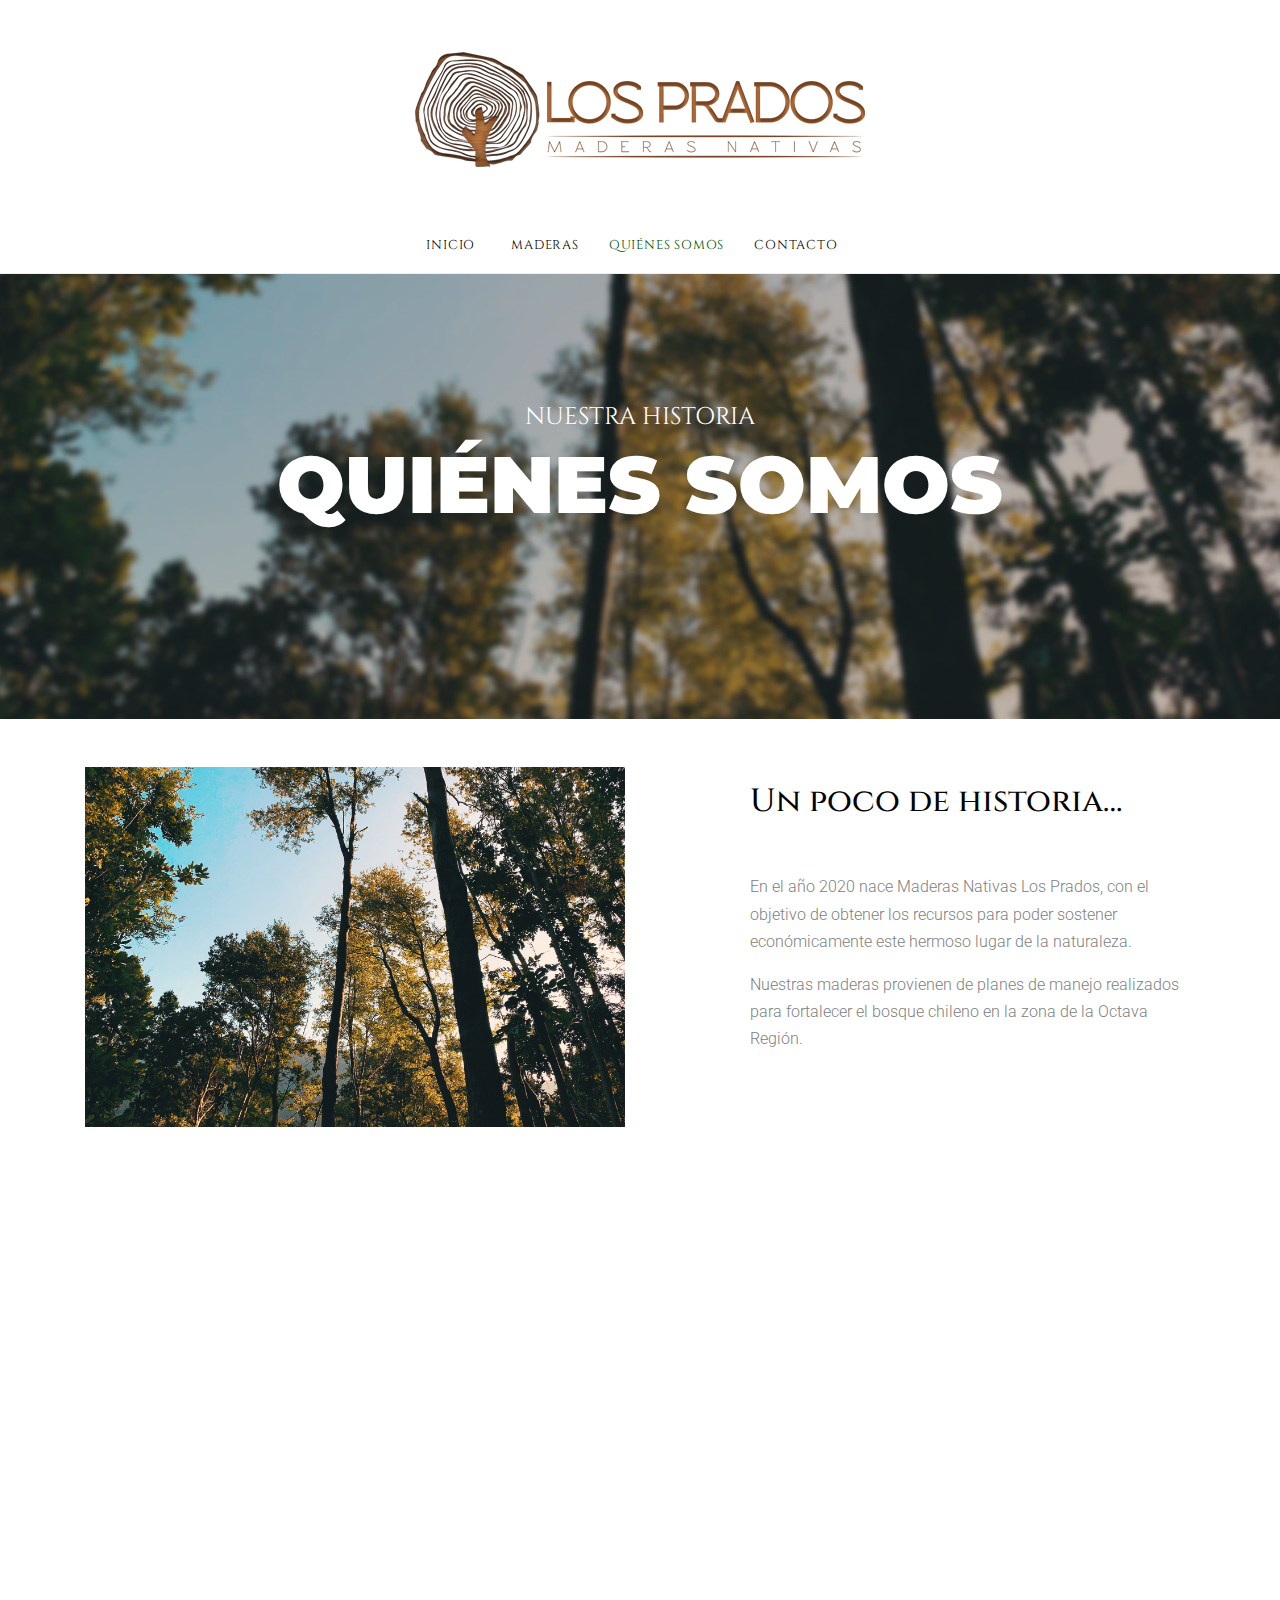
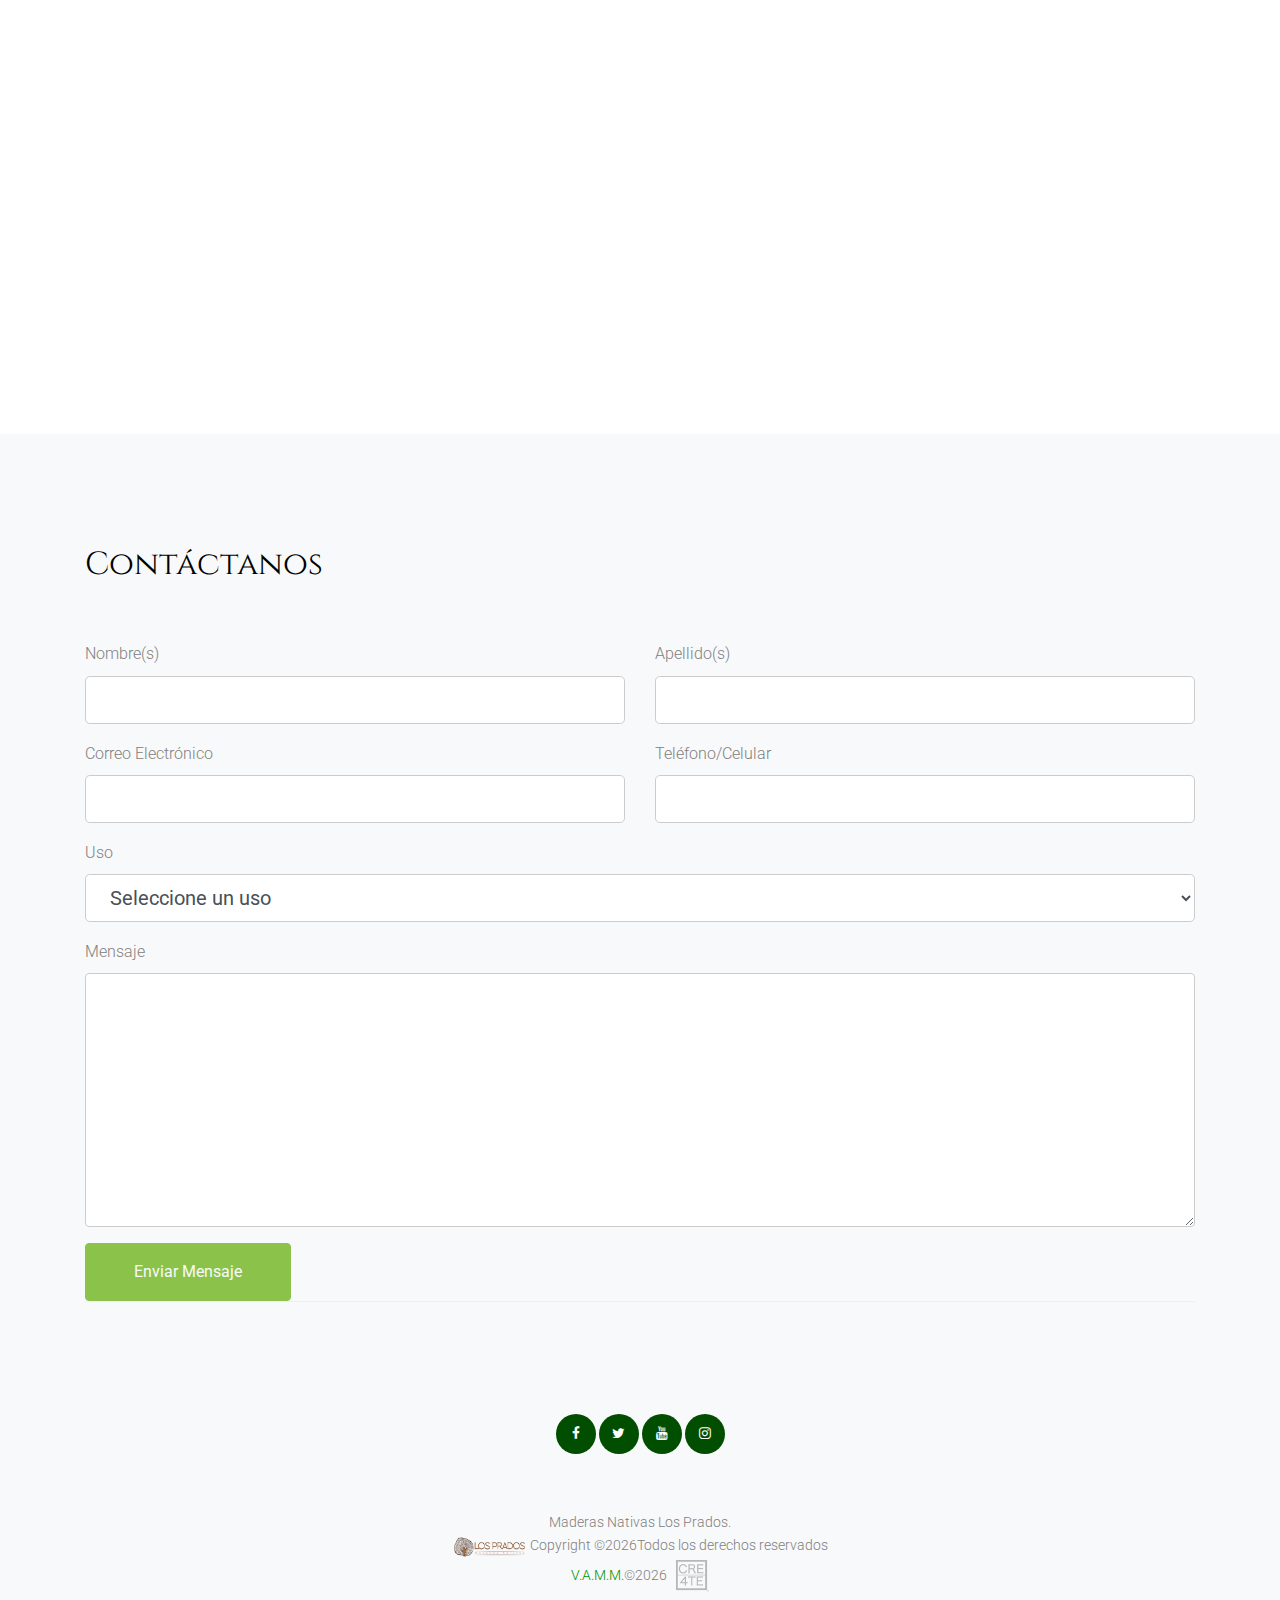
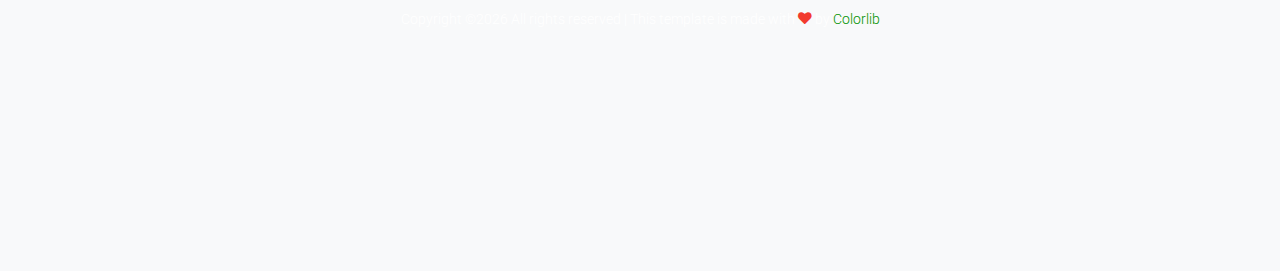
==== about.html @ 7f11fb6c "initial commit" ====
<!DOCTYPE html>
<html lang="es-CL">

<head>
  <title>Maderas Nativas Los Prados | Roble, Raulí, Coigüe y más maderas nativas de la octava región | Chile</title>
  <meta charset="utf-8">
  <meta name="viewport" content="width=device-width, initial-scale=1, shrink-to-fit=no">

  
  <link href="https://fonts.googleapis.com/css?family=Cinzel:400,700|Montserrat:400,700|Roboto&display=swap" rel="stylesheet"> 

  <link rel="stylesheet" href="fonts/icomoon/style.css">

  <link rel="stylesheet" href="css/bootstrap.min.css">
  <link rel="stylesheet" href="css/jquery-ui.css">
  <link rel="stylesheet" href="css/owl.carousel.min.css">
  <link rel="stylesheet" href="css/owl.theme.default.min.css">
  <link rel="stylesheet" href="css/owl.theme.default.min.css">

  <link rel="stylesheet" href="css/jquery.fancybox.min.css">

  <link rel="stylesheet" href="css/bootstrap-datepicker.css">

  <link rel="stylesheet" href="fonts/flaticon/font/flaticon.css">

  <link rel="stylesheet" href="css/aos.css">
  <link href="css/jquery.mb.YTPlayer.min.css" media="all" rel="stylesheet" type="text/css">

  <link rel="stylesheet" href="css/style.css">



</head>

<body data-spy="scroll" data-target=".site-navbar-target" data-offset="300">

  <div class="site-wrap">

    <div class="site-mobile-menu site-navbar-target">
      <div class="site-mobile-menu-header">
        <div class="site-mobile-menu-close mt-3">
          <span class="icon-close2 js-menu-toggle"></span>
        </div>
      </div>
      <div class="site-mobile-menu-body"></div>
    </div>


    
    <div class="header-top">
      <div class="container">
        <div class="row align-items-center">
          <div class="col-12 text-center">
            <a href="index.html" class="site-logo">
              <img src="images/logo.png" alt="Image" class="img-fluid">
            </a>
          </div>
          <a href="#" class="mx-auto d-inline-block d-lg-none site-menu-toggle js-menu-toggle text-black"><span
                class="icon-menu h3"></span></a>
        </div>
      </div>
      


      
      <div class="site-navbar py-2 js-sticky-header site-navbar-target d-none pl-0 d-lg-block" role="banner">

      <div class="container">
        <div class="d-flex align-items-center">
          
          <div class="mx-auto">
            <nav class="site-navigation position-relative text-left" role="navigation">
              <ul class="site-menu main-menu js-clone-nav mx-auto d-none pl-0 d-lg-block border-none">
                <li><a href="index.html" class="nav-link text-left">Inicio</a></li>
                <li><a href="shop.html" class="nav-link text-left">Maderas</a></li>
                <li class="active"><a href="about.html" class="nav-link text-left">Quiénes Somos</a></li>
                <li><a href="contact.html" class="nav-link text-left">Contacto</a></li>
              </ul>                                                                                                                                                                                                                                                                                         
            </nav>

          </div>
         
        </div>
      </div>

    </div>
    
    </div>

    
    

    <div class="hero-2" style="background-image: url('images/hero_5-blur.jpg');">
     <div class="container">
        <div class="row justify-content-center text-center align-items-center">
          <div class="col-md-8">
            <span class="sub-title">NUESTRA HISTORIA</span>
            <h2>Quiénes Somos</h2>
          </div>
        </div>
      </div>
    </div>


    <div class="site-section py-5 custom-border-bottom" data-aos="fade">
      <div class="container">
        <div class="row mb-5">
          <div class="col-md-6">
            <div class="block-16">
              <figure>
                <img src="images/hero_5.jpg" alt="Image placeholder" class="img-fluid">
    
              </figure>
            </div>
          </div>
          <div class="col-md-1"></div>
          <div class="col-md-5">
    
    
            <div class="site-section-heading pt-3 mb-4">
              <h2 class="text-black font-heading-serif">Un poco de historia…</h2>
            </div>
            <p>En el año 2020 nace Maderas Nativas Los Prados, con el objetivo de obtener los recursos para poder sostener económicamente este hermoso lugar de la naturaleza.</p>
			<p>Nuestras maderas provienen de planes de manejo realizados para fortalecer el bosque chileno en la zona de la Octava Región.</p>
          </div>
        </div>
      </div>
    </div>

    

    <div class="site-section py-5 bg-light custom-border-bottom" data-aos="fade">
      <div class="container">
        <div class="row">
          <div class="col-md-6 order-md-2">
            <div class="block-16">
              <figure>
                <img src="images/hero_1.jpg" alt="Image placeholder" class="img-fluid ">
    
              </figure>
            </div>
          </div>
          <div class="col-md-5 mr-auto">
    
    
            <div class="site-section-heading pt-3 mb-4">
              <h2 class="text-black font-heading-serif">Calidad y Sustentabilidad</h2>
            </div>
            <p>La gran calidad de la madera nativa en Chile,  por desgracia, ha propiciado su excesiva extracción para producir productos de muy bajo valor agregado (chip, astillas, rodones, etc.). <br><br>Nuestra meta persigue otro objetivo que está de acuerdo con nuestras políticas de sustentabilidad: la utilización  de nuestra madera nativa con el objetivo de elaborar productos de alto valor agregado, como lo son muebles y artículos finos de madera.</p>
            
            
    
          </div>
        </div>
      </div>
    </div>
    
    <div class="site-section site-section-sm site-blocks-1 border-0" data-aos="fade">
      <div class="container">
        <div class="row">
          <div class="col-md-6 col-lg-4 d-lg-flex mb-4 mb-lg-0 pl-4" data-aos="fade-up" data-aos-delay="">
            <div class="icon mr-4 align-self-start">
              <span class="icon-check_box"></span>
            </div>
            <div class="text">
              <h2 class="font-heading-serif">Maderas Nativas</h2>
              <p>Cada día nos esforzamos por tener la mayor cantidad de variedades en maderas nativas, manteniendo el estándar de calidad.</p>
            </div>
          </div>
          <div class="col-md-6 col-lg-4 d-lg-flex mb-4 mb-lg-0 pl-4" data-aos="fade-up" data-aos-delay="100">
            <div class="icon mr-4 align-self-start">
              <span class="flaticon-idea"></span>
            </div>
            <div class="text">
              <h2 class="font-heading-serif">---/---</h2>
              <p>textotextotextotexto texto textext text textxttetstxts text text text texttexttext text text text texttext texttext texttexttexttext texttexttext text texttext text text text text text.</p>
            </div>
          </div>
          <div class="col-md-6 col-lg-4 d-lg-flex mb-4 mb-lg-0 pl-4" data-aos="fade-up" data-aos-delay="200">
            <div class="icon mr-4 align-self-start">
              <span class="icon-high_quality"></span>
            </div>
            <div class="text">
              <h2 class="font-heading-serif">---/---</h2>
              <p>texttexttexttexttexttexttext texttexttext texttexttext text text text text text text text texttexttexttexttext texttext text text text text</p>
            </div>
          </div>
        </div>
      </div>
    </div>
	  
	  <div class="site-section bg-light">
      <div class="container">
        <div class="row">
	  <div class="col-lg-12">
            <div class="section-title mb-5">
              <h2>Contáctanos</h2>
            </div>
            <form action="mail.php" method="post">
              
                  <div class="row">
                      <div class="col-md-6 form-group">
                          <label for="nombre">Nombre(s)</label>
                          <input type="text" id="nombre" class="form-control form-control-lg" required="required">
                      </div>
                      <div class="col-md-6 form-group">
                          <label for="apellido">Apellido(s)</label>
                          <input type="text" id="apellido" class="form-control form-control-lg" required="required">
                      </div>
                  </div>
                  <div class="row">
                      <div class="col-md-6 form-group">
                          <label for="eaddress">Correo Electrónico</label>
                          <input type="text" id="eaddress" class="form-control form-control-lg" required="required">
                      </div>
                      <div class="col-md-6 form-group">
                          <label for="tel">Teléfono/Celular</label>
                          <input type="text" id="tel" class="form-control form-control-lg">
                      </div>
                  </div>
				  <div class="row">
				     <div class="col-md-12 form-group">
					     <label for="opt">Uso</label>
						 <select class="form-control form-control-lg" id="opt">
						   <option value="Seleccionar">Seleccione un uso</option>
						   <option value="Arquitectura">Arquitectura</option>
						   <option value="Construcción">Construcción</option>
						   <option value="Diseño">Diseño</option>
						   <option value="Muebles">Muebles</option>
						   <option value="Carpintería">Carpintería</option>
						   <option value="Otros">Otros</option>
						 </select>
					 </div>
				  </div>
                  <div class="row">
                      <div class="col-md-12 form-group">
                          <label for="message">Mensaje</label>
                          <textarea name="" id="message" cols="30" rows="10" class="form-control"></textarea>
                      </div>
                  </div>

                  <div class="row">
                      <div class="col-12">
                          <input type="submit" value="Enviar Mensaje" class="btn btn-success py-3 px-5 text-light">
                      </div>
                  </div>
              
            </form>
          </div>
          
        </div>

        

    
    
    <div class="footer">
      <div class="container">
        
        <div class="row">
          <div class="col-12 text-center">
            <div class="social-icons">
              <a href="#"><span class="icon-facebook"></span></a>
              <a href="#"><span class="icon-twitter"></span></a>
              <a href="#"><span class="icon-youtube"></span></a>
              <a href="#"><span class="icon-instagram"></span></a>
            </div>
          </div>
        </div>
        <div class="row">
          <div class="col-12">
            <div class="copyright">
                <p>
					Maderas Nativas Los Prados.<br>
					<img src="images/logo.png" alt="" height="7%" width="7%" />
					Copyright &copy;<script>document.write(new Date().getFullYear())</script>Todos los derechos reservados
					<br>
					<a href="mailto:vanm@outlook.cl">V.A.M.M.</a>&copy;<script>document.write(new Date().getFullYear())</script><a href="http://www.cre4te.com.ar"> &nbsp;   <img src="images/Logo-Cre4te-Web-Footer.png" alt="" width="3%" height="3%" /></a><br>
				</p>
				<p style="color:#fff">
                    <!-- Link back to Colorlib can't be removed. Template is licensed under CC BY 3.0. -->
                    Copyright &copy;<script>document.write(new Date().getFullYear());</script> All rights reserved | This template is made with <i class="icon-heart text-danger" aria-hidden="true"></i> by <a href="https://colorlib.com" target="_blank" >Colorlib</a>
                    <!-- Link back to Colorlib can't be removed. Template is licensed under CC BY 3.0. -->
				</p>

            </div>
          </div>
        </div>
      </div>
    </div>
    

  </div>
  <!-- .site-wrap -->


  <!-- loader -->
  <div id="loader" class="show fullscreen"><svg class="circular" width="48px" height="48px"><circle class="path-bg" cx="24" cy="24" r="22" fill="none" stroke-width="4" stroke="#eeeeee"/><circle class="path" cx="24" cy="24" r="22" fill="none" stroke-width="4" stroke-miterlimit="10" stroke="#ff5e15"/></svg></div>

  <script src="js/jquery-3.3.1.min.js"></script>
  <script src="js/jquery-migrate-3.0.1.min.js"></script>
  <script src="js/jquery-ui.js"></script>
  <script src="js/popper.min.js"></script>
  <script src="js/bootstrap.min.js"></script>
  <script src="js/owl.carousel.min.js"></script>
  <script src="js/jquery.stellar.min.js"></script>
  <script src="js/jquery.countdown.min.js"></script>
  <script src="js/bootstrap-datepicker.min.js"></script>
  <script src="js/jquery.easing.1.3.js"></script>
  <script src="js/aos.js"></script>
  <script src="js/jquery.fancybox.min.js"></script>
  <script src="js/jquery.sticky.js"></script>
  <script src="js/jquery.mb.YTPlayer.min.js"></script>




  <script src="js/main.js"></script>

</body>

</html>
---- fonts/icomoon/style.css ----
@font-face {
  font-family: 'icomoon';
  src:  url('fonts/icomoon.eot?10si43');
  src:  url('fonts/icomoon.eot?10si43#iefix') format('embedded-opentype'),
    url('fonts/icomoon.ttf?10si43') format('truetype'),
    url('fonts/icomoon.woff?10si43') format('woff'),
    url('fonts/icomoon.svg?10si43#icomoon') format('svg');
  font-weight: normal;
  font-style: normal;
}

[class^="icon-"], [class*=" icon-"] {
  /* use !important to prevent issues with browser extensions that change fonts */
  font-family: 'icomoon' !important;
  speak: none;
  font-style: normal;
  font-weight: normal;
  font-variant: normal;
  text-transform: none;
  line-height: 1;

  /* Better Font Rendering =========== */
  -webkit-font-smoothing: antialiased;
  -moz-osx-font-smoothing: grayscale;
}

.icon-asterisk:before {
  content: "\f069";
}
.icon-plus:before {
  content: "\f067";
}
.icon-question:before {
  content: "\f128";
}
.icon-minus:before {
  content: "\f068";
}
.icon-glass:before {
  content: "\f000";
}
.icon-music:before {
  content: "\f001";
}
.icon-search:before {
  content: "\f002";
}
.icon-envelope-o:before {
  content: "\f003";
}
.icon-heart:before {
  content: "\f004";
}
.icon-star:before {
  content: "\f005";
}
.icon-star-o:before {
  content: "\f006";
}
.icon-user:before {
  content: "\f007";
}
.icon-film:before {
  content: "\f008";
}
.icon-th-large:before {
  content: "\f009";
}
.icon-th:before {
  content: "\f00a";
}
.icon-th-list:before {
  content: "\f00b";
}
.icon-check:before {
  content: "\f00c";
}
.icon-close:before {
  content: "\f00d";
}
.icon-remove:before {
  content: "\f00d";
}
.icon-times:before {
  content: "\f00d";
}
.icon-search-plus:before {
  content: "\f00e";
}
.icon-search-minus:before {
  content: "\f010";
}
.icon-power-off:before {
  content: "\f011";
}
.icon-signal:before {
  content: "\f012";
}
.icon-cog:before {
  content: "\f013";
}
.icon-gear:before {
  content: "\f013";
}
.icon-trash-o:before {
  content: "\f014";
}
.icon-home:before {
  content: "\f015";
}
.icon-file-o:before {
  content: "\f016";
}
.icon-clock-o:before {
  content: "\f017";
}
.icon-road:before {
  content: "\f018";
}
.icon-download:before {
  content: "\f019";
}
.icon-arrow-circle-o-down:before {
  content: "\f01a";
}
.icon-arrow-circle-o-up:before {
  content: "\f01b";
}
.icon-inbox:before {
  content: "\f01c";
}
.icon-play-circle-o:before {
  content: "\f01d";
}
.icon-repeat:before {
  content: "\f01e";
}
.icon-rotate-right:before {
  content: "\f01e";
}
.icon-refresh:before {
  content: "\f021";
}
.icon-list-alt:before {
  content: "\f022";
}
.icon-lock:before {
  content: "\f023";
}
.icon-flag:before {
  content: "\f024";
}
.icon-headphones:before {
  content: "\f025";
}
.icon-volume-off:before {
  content: "\f026";
}
.icon-volume-down:before {
  content: "\f027";
}
.icon-volume-up:before {
  content: "\f028";
}
.icon-qrcode:before {
  content: "\f029";
}
.icon-barcode:before {
  content: "\f02a";
}
.icon-tag:before {
  content: "\f02b";
}
.icon-tags:before {
  content: "\f02c";
}
.icon-book:before {
  content: "\f02d";
}
.icon-bookmark:before {
  content: "\f02e";
}
.icon-print:before {
  content: "\f02f";
}
.icon-camera:before {
  content: "\f030";
}
.icon-font:before {
  content: "\f031";
}
.icon-bold:before {
  content: "\f032";
}
.icon-italic:before {
  content: "\f033";
}
.icon-text-height:before {
  content: "\f034";
}
.icon-text-width:before {
  content: "\f035";
}
.icon-align-left:before {
  content: "\f036";
}
.icon-align-center:before {
  content: "\f037";
}
.icon-align-right:before {
  content: "\f038";
}
.icon-align-justify:before {
  content: "\f039";
}
.icon-list:before {
  content: "\f03a";
}
.icon-dedent:before {
  content: "\f03b";
}
.icon-outdent:before {
  content: "\f03b";
}
.icon-indent:before {
  content: "\f03c";
}
.icon-video-camera:before {
  content: "\f03d";
}
.icon-image:before {
  content: "\f03e";
}
.icon-photo:before {
  content: "\f03e";
}
.icon-picture-o:before {
  content: "\f03e";
}
.icon-pencil:before {
  content: "\f040";
}
.icon-map-marker:before {
  content: "\f041";
}
.icon-adjust:before {
  content: "\f042";
}
.icon-tint:before {
  content: "\f043";
}
.icon-edit:before {
  content: "\f044";
}
.icon-pencil-square-o:before {
  content: "\f044";
}
.icon-share-square-o:before {
  content: "\f045";
}
.icon-check-square-o:before {
  content: "\f046";
}
.icon-arrows:before {
  content: "\f047";
}
.icon-step-backward:before {
  content: "\f048";
}
.icon-fast-backward:before {
  content: "\f049";
}
.icon-backward:before {
  content: "\f04a";
}
.icon-play:before {
  content: "\f04b";
}
.icon-pause:before {
  content: "\f04c";
}
.icon-stop:before {
  content: "\f04d";
}
.icon-forward:before {
  content: "\f04e";
}
.icon-fast-forward:before {
  content: "\f050";
}
.icon-step-forward:before {
  content: "\f051";
}
.icon-eject:before {
  content: "\f052";
}
.icon-chevron-left:before {
  content: "\f053";
}
.icon-chevron-right:before {
  content: "\f054";
}
.icon-plus-circle:before {
  content: "\f055";
}
.icon-minus-circle:before {
  content: "\f056";
}
.icon-times-circle:before {
  content: "\f057";
}
.icon-check-circle:before {
  content: "\f058";
}
.icon-question-circle:before {
  content: "\f059";
}
.icon-info-circle:before {
  content: "\f05a";
}
.icon-crosshairs:before {
  content: "\f05b";
}
.icon-times-circle-o:before {
  content: "\f05c";
}
.icon-check-circle-o:before {
  content: "\f05d";
}
.icon-ban:before {
  content: "\f05e";
}
.icon-arrow-left:before {
  content: "\f060";
}
.icon-arrow-right:before {
  content: "\f061";
}
.icon-arrow-up:before {
  content: "\f062";
}
.icon-arrow-down:before {
  content: "\f063";
}
.icon-mail-forward:before {
  content: "\f064";
}
.icon-share:before {
  content: "\f064";
}
.icon-expand:before {
  content: "\f065";
}
.icon-compress:before {
  content: "\f066";
}
.icon-exclamation-circle:before {
  content: "\f06a";
}
.icon-gift:before {
  content: "\f06b";
}
.icon-leaf:before {
  content: "\f06c";
}
.icon-fire:before {
  content: "\f06d";
}
.icon-eye:before {
  content: "\f06e";
}
.icon-eye-slash:before {
  content: "\f070";
}
.icon-exclamation-triangle:before {
  content: "\f071";
}
.icon-warning:before {
  content: "\f071";
}
.icon-plane:before {
  content: "\f072";
}
.icon-calendar:before {
  content: "\f073";
}
.icon-random:before {
  content: "\f074";
}
.icon-comment:before {
  content: "\f075";
}
.icon-magnet:before {
  content: "\f076";
}
.icon-chevron-up:before {
  content: "\f077";
}
.icon-chevron-down:before {
  content: "\f078";
}
.icon-retweet:before {
  content: "\f079";
}
.icon-shopping-cart:before {
  content: "\f07a";
}
.icon-folder:before {
  content: "\f07b";
}
.icon-folder-open:before {
  content: "\f07c";
}
.icon-arrows-v:before {
  content: "\f07d";
}
.icon-arrows-h:before {
  content: "\f07e";
}
.icon-bar-chart:before {
  content: "\f080";
}
.icon-bar-chart-o:before {
  content: "\f080";
}
.icon-twitter-square:before {
  content: "\f081";
}
.icon-facebook-square:before {
  content: "\f082";
}
.icon-camera-retro:before {
  content: "\f083";
}
.icon-key:before {
  content: "\f084";
}
.icon-cogs:before {
  content: "\f085";
}
.icon-gears:before {
  content: "\f085";
}
.icon-comments:before {
  content: "\f086";
}
.icon-thumbs-o-up:before {
  content: "\f087";
}
.icon-thumbs-o-down:before {
  content: "\f088";
}
.icon-star-half:before {
  content: "\f089";
}
.icon-heart-o:before {
  content: "\f08a";
}
.icon-sign-out:before {
  content: "\f08b";
}
.icon-linkedin-square:before {
  content: "\f08c";
}
.icon-thumb-tack:before {
  content: "\f08d";
}
.icon-external-link:before {
  content: "\f08e";
}
.icon-sign-in:before {
  content: "\f090";
}
.icon-trophy:before {
  content: "\f091";
}
.icon-github-square:before {
  content: "\f092";
}
.icon-upload:before {
  content: "\f093";
}
.icon-lemon-o:before {
  content: "\f094";
}
.icon-phone:before {
  content: "\f095";
}
.icon-square-o:before {
  content: "\f096";
}
.icon-bookmark-o:before {
  content: "\f097";
}
.icon-phone-square:before {
  content: "\f098";
}
.icon-twitter:before {
  content: "\f099";
}
.icon-facebook:before {
  content: "\f09a";
}
.icon-facebook-f:before {
  content: "\f09a";
}
.icon-github:before {
  content: "\f09b";
}
.icon-unlock:before {
  content: "\f09c";
}
.icon-credit-card:before {
  content: "\f09d";
}
.icon-feed:before {
  content: "\f09e";
}
.icon-rss:before {
  content: "\f09e";
}
.icon-hdd-o:before {
  content: "\f0a0";
}
.icon-bullhorn:before {
  content: "\f0a1";
}
.icon-bell-o:before {
  content: "\f0a2";
}
.icon-certificate:before {
  content: "\f0a3";
}
.icon-hand-o-right:before {
  content: "\f0a4";
}
.icon-hand-o-left:before {
  content: "\f0a5";
}
.icon-hand-o-up:before {
  content: "\f0a6";
}
.icon-hand-o-down:before {
  content: "\f0a7";
}
.icon-arrow-circle-left:before {
  content: "\f0a8";
}
.icon-arrow-circle-right:before {
  content: "\f0a9";
}
.icon-arrow-circle-up:before {
  content: "\f0aa";
}
.icon-arrow-circle-down:before {
  content: "\f0ab";
}
.icon-globe:before {
  content: "\f0ac";
}
.icon-wrench:before {
  content: "\f0ad";
}
.icon-tasks:before {
  content: "\f0ae";
}
.icon-filter:before {
  content: "\f0b0";
}
.icon-briefcase:before {
  content: "\f0b1";
}
.icon-arrows-alt:before {
  content: "\f0b2";
}
.icon-group:before {
  content: "\f0c0";
}
.icon-users:before {
  content: "\f0c0";
}
.icon-chain:before {
  content: "\f0c1";
}
.icon-link:before {
  content: "\f0c1";
}
.icon-cloud:before {
  content: "\f0c2";
}
.icon-flask:before {
  content: "\f0c3";
}
.icon-cut:before {
  content: "\f0c4";
}
.icon-scissors:before {
  content: "\f0c4";
}
.icon-copy:before {
  content: "\f0c5";
}
.icon-files-o:before {
  content: "\f0c5";
}
.icon-paperclip:before {
  content: "\f0c6";
}
.icon-floppy-o:before {
  content: "\f0c7";
}
.icon-save:before {
  content: "\f0c7";
}
.icon-square:before {
  content: "\f0c8";
}
.icon-bars:before {
  content: "\f0c9";
}
.icon-navicon:before {
  content: "\f0c9";
}
.icon-reorder:before {
  content: "\f0c9";
}
.icon-list-ul:before {
  content: "\f0ca";
}
.icon-list-ol:before {
  content: "\f0cb";
}
.icon-strikethrough:before {
  content: "\f0cc";
}
.icon-underline:before {
  content: "\f0cd";
}
.icon-table:before {
  content: "\f0ce";
}
.icon-magic:before {
  content: "\f0d0";
}
.icon-truck:before {
  content: "\f0d1";
}
.icon-pinterest:before {
  content: "\f0d2";
}
.icon-pinterest-square:before {
  content: "\f0d3";
}
.icon-google-plus-square:before {
  content: "\f0d4";
}
.icon-google-plus:before {
  content: "\f0d5";
}
.icon-money:before {
  content: "\f0d6";
}
.icon-caret-down:before {
  content: "\f0d7";
}
.icon-caret-up:before {
  content: "\f0d8";
}
.icon-caret-left:before {
  content: "\f0d9";
}
.icon-caret-right:before {
  content: "\f0da";
}
.icon-columns:before {
  content: "\f0db";
}
.icon-sort:before {
  content: "\f0dc";
}
.icon-unsorted:before {
  content: "\f0dc";
}
.icon-sort-desc:before {
  content: "\f0dd";
}
.icon-sort-down:before {
  content: "\f0dd";
}
.icon-sort-asc:before {
  content: "\f0de";
}
.icon-sort-up:before {
  content: "\f0de";
}
.icon-envelope:before {
  content: "\f0e0";
}
.icon-linkedin:before {
  content: "\f0e1";
}
.icon-rotate-left:before {
  content: "\f0e2";
}
.icon-undo:before {
  content: "\f0e2";
}
.icon-gavel:before {
  content: "\f0e3";
}
.icon-legal:before {
  content: "\f0e3";
}
.icon-dashboard:before {
  content: "\f0e4";
}
.icon-tachometer:before {
  content: "\f0e4";
}
.icon-comment-o:before {
  content: "\f0e5";
}
.icon-comments-o:before {
  content: "\f0e6";
}
.icon-bolt:before {
  content: "\f0e7";
}
.icon-flash:before {
  content: "\f0e7";
}
.icon-sitemap:before {
  content: "\f0e8";
}
.icon-umbrella:before {
  content: "\f0e9";
}
.icon-clipboard:before {
  content: "\f0ea";
}
.icon-paste:before {
  content: "\f0ea";
}
.icon-lightbulb-o:before {
  content: "\f0eb";
}
.icon-exchange:before {
  content: "\f0ec";
}
.icon-cloud-download:before {
  content: "\f0ed";
}
.icon-cloud-upload:before {
  content: "\f0ee";
}
.icon-user-md:before {
  content: "\f0f0";
}
.icon-stethoscope:before {
  content: "\f0f1";
}
.icon-suitcase:before {
  content: "\f0f2";
}
.icon-bell:before {
  content: "\f0f3";
}
.icon-coffee:before {
  content: "\f0f4";
}
.icon-cutlery:before {
  content: "\f0f5";
}
.icon-file-text-o:before {
  content: "\f0f6";
}
.icon-building-o:before {
  content: "\f0f7";
}
.icon-hospital-o:before {
  content: "\f0f8";
}
.icon-ambulance:before {
  content: "\f0f9";
}
.icon-medkit:before {
  content: "\f0fa";
}
.icon-fighter-jet:before {
  content: "\f0fb";
}
.icon-beer:before {
  content: "\f0fc";
}
.icon-h-square:before {
  content: "\f0fd";
}
.icon-plus-square:before {
  content: "\f0fe";
}
.icon-angle-double-left:before {
  content: "\f100";
}
.icon-angle-double-right:before {
  content: "\f101";
}
.icon-angle-double-up:before {
  content: "\f102";
}
.icon-angle-double-down:before {
  content: "\f103";
}
.icon-angle-left:before {
  content: "\f104";
}
.icon-angle-right:before {
  content: "\f105";
}
.icon-angle-up:before {
  content: "\f106";
}
.icon-angle-down:before {
  content: "\f107";
}
.icon-desktop:before {
  content: "\f108";
}
.icon-laptop:before {
  content: "\f109";
}
.icon-tablet:before {
  content: "\f10a";
}
.icon-mobile:before {
  content: "\f10b";
}
.icon-mobile-phone:before {
  content: "\f10b";
}
.icon-circle-o:before {
  content: "\f10c";
}
.icon-quote-left:before {
  content: "\f10d";
}
.icon-quote-right:before {
  content: "\f10e";
}
.icon-spinner:before {
  content: "\f110";
}
.icon-circle:before {
  content: "\f111";
}
.icon-mail-reply:before {
  content: "\f112";
}
.icon-reply:before {
  content: "\f112";
}
.icon-github-alt:before {
  content: "\f113";
}
.icon-folder-o:before {
  content: "\f114";
}
.icon-folder-open-o:before {
  content: "\f115";
}
.icon-smile-o:before {
  content: "\f118";
}
.icon-frown-o:before {
  content: "\f119";
}
.icon-meh-o:before {
  content: "\f11a";
}
.icon-gamepad:before {
  content: "\f11b";
}
.icon-keyboard-o:before {
  content: "\f11c";
}
.icon-flag-o:before {
  content: "\f11d";
}
.icon-flag-checkered:before {
  content: "\f11e";
}
.icon-terminal:before {
  content: "\f120";
}
.icon-code:before {
  content: "\f121";
}
.icon-mail-reply-all:before {
  content: "\f122";
}
.icon-reply-all:before {
  content: "\f122";
}
.icon-star-half-empty:before {
  content: "\f123";
}
.icon-star-half-full:before {
  content: "\f123";
}
.icon-star-half-o:before {
  content: "\f123";
}
.icon-location-arrow:before {
  content: "\f124";
}
.icon-crop:before {
  content: "\f125";
}
.icon-code-fork:before {
  content: "\f126";
}
.icon-chain-broken:before {
  content: "\f127";
}
.icon-unlink:before {
  content: "\f127";
}
.icon-info:before {
  content: "\f129";
}
.icon-exclamation:before {
  content: "\f12a";
}
.icon-superscript:before {
  content: "\f12b";
}
.icon-subscript:before {
  content: "\f12c";
}
.icon-eraser:before {
  content: "\f12d";
}
.icon-puzzle-piece:before {
  content: "\f12e";
}
.icon-microphone:before {
  content: "\f130";
}
.icon-microphone-slash:before {
  content: "\f131";
}
.icon-shield:before {
  content: "\f132";
}
.icon-calendar-o:before {
  content: "\f133";
}
.icon-fire-extinguisher:before {
  content: "\f134";
}
.icon-rocket:before {
  content: "\f135";
}
.icon-maxcdn:before {
  content: "\f136";
}
.icon-chevron-circle-left:before {
  content: "\f137";
}
.icon-chevron-circle-right:before {
  content: "\f138";
}
.icon-chevron-circle-up:before {
  content: "\f139";
}
.icon-chevron-circle-down:before {
  content: "\f13a";
}
.icon-html5:before {
  content: "\f13b";
}
.icon-css3:before {
  content: "\f13c";
}
.icon-anchor:before {
  content: "\f13d";
}
.icon-unlock-alt:before {
  content: "\f13e";
}
.icon-bullseye:before {
  content: "\f140";
}
.icon-ellipsis-h:before {
  content: "\f141";
}
.icon-ellipsis-v:before {
  content: "\f142";
}
.icon-rss-square:before {
  content: "\f143";
}
.icon-play-circle:before {
  content: "\f144";
}
.icon-ticket:before {
  content: "\f145";
}
.icon-minus-square:before {
  content: "\f146";
}
.icon-minus-square-o:before {
  content: "\f147";
}
.icon-level-up:before {
  content: "\f148";
}
.icon-level-down:before {
  content: "\f149";
}
.icon-check-square:before {
  content: "\f14a";
}
.icon-pencil-square:before {
  content: "\f14b";
}
.icon-external-link-square:before {
  content: "\f14c";
}
.icon-share-square:before {
  content: "\f14d";
}
.icon-compass:before {
  content: "\f14e";
}
.icon-caret-square-o-down:before {
  content: "\f150";
}
.icon-toggle-down:before {
  content: "\f150";
}
.icon-caret-square-o-up:before {
  content: "\f151";
}
.icon-toggle-up:before {
  content: "\f151";
}
.icon-caret-square-o-right:before {
  content: "\f152";
}
.icon-toggle-right:before {
  content: "\f152";
}
.icon-eur:before {
  content: "\f153";
}
.icon-euro:before {
  content: "\f153";
}
.icon-gbp:before {
  content: "\f154";
}
.icon-dollar:before {
  content: "\f155";
}
.icon-usd:before {
  content: "\f155";
}
.icon-inr:before {
  content: "\f156";
}
.icon-rupee:before {
  content: "\f156";
}
.icon-cny:before {
  content: "\f157";
}
.icon-jpy:before {
  content: "\f157";
}
.icon-rmb:before {
  content: "\f157";
}
.icon-yen:before {
  content: "\f157";
}
.icon-rouble:before {
  content: "\f158";
}
.icon-rub:before {
  content: "\f158";
}
.icon-ruble:before {
  content: "\f158";
}
.icon-krw:before {
  content: "\f159";
}
.icon-won:before {
  content: "\f159";
}
.icon-bitcoin:before {
  content: "\f15a";
}
.icon-btc:before {
  content: "\f15a";
}
.icon-file:before {
  content: "\f15b";
}
.icon-file-text:before {
  content: "\f15c";
}
.icon-sort-alpha-asc:before {
  content: "\f15d";
}
.icon-sort-alpha-desc:before {
  content: "\f15e";
}
.icon-sort-amount-asc:before {
  content: "\f160";
}
.icon-sort-amount-desc:before {
  content: "\f161";
}
.icon-sort-numeric-asc:before {
  content: "\f162";
}
.icon-sort-numeric-desc:before {
  content: "\f163";
}
.icon-thumbs-up:before {
  content: "\f164";
}
.icon-thumbs-down:before {
  content: "\f165";
}
.icon-youtube-square:before {
  content: "\f166";
}
.icon-youtube:before {
  content: "\f167";
}
.icon-xing:before {
  content: "\f168";
}
.icon-xing-square:before {
  content: "\f169";
}
.icon-youtube-play:before {
  content: "\f16a";
}
.icon-dropbox:before {
  content: "\f16b";
}
.icon-stack-overflow:before {
  content: "\f16c";
}
.icon-instagram:before {
  content: "\f16d";
}
.icon-flickr:before {
  content: "\f16e";
}
.icon-adn:before {
  content: "\f170";
}
.icon-bitbucket:before {
  content: "\f171";
}
.icon-bitbucket-square:before {
  content: "\f172";
}
.icon-tumblr:before {
  content: "\f173";
}
.icon-tumblr-square:before {
  content: "\f174";
}
.icon-long-arrow-down:before {
  content: "\f175";
}
.icon-long-arrow-up:before {
  content: "\f176";
}
.icon-long-arrow-left:before {
  content: "\f177";
}
.icon-long-arrow-right:before {
  content: "\f178";
}
.icon-apple:before {
  content: "\f179";
}
.icon-windows:before {
  content: "\f17a";
}
.icon-android:before {
  content: "\f17b";
}
.icon-linux:before {
  content: "\f17c";
}
.icon-dribbble:before {
  content: "\f17d";
}
.icon-skype:before {
  content: "\f17e";
}
.icon-foursquare:before {
  content: "\f180";
}
.icon-trello:before {
  content: "\f181";
}
.icon-female:before {
  content: "\f182";
}
.icon-male:before {
  content: "\f183";
}
.icon-gittip:before {
  content: "\f184";
}
.icon-gratipay:before {
  content: "\f184";
}
.icon-sun-o:before {
  content: "\f185";
}
.icon-moon-o:before {
  content: "\f186";
}
.icon-archive:before {
  content: "\f187";
}
.icon-bug:before {
  content: "\f188";
}
.icon-vk:before {
  content: "\f189";
}
.icon-weibo:before {
  content: "\f18a";
}
.icon-renren:before {
  content: "\f18b";
}
.icon-pagelines:before {
  content: "\f18c";
}
.icon-stack-exchange:before {
  content: "\f18d";
}
.icon-arrow-circle-o-right:before {
  content: "\f18e";
}
.icon-arrow-circle-o-left:before {
  content: "\f190";
}
.icon-caret-square-o-left:before {
  content: "\f191";
}
.icon-toggle-left:before {
  content: "\f191";
}
.icon-dot-circle-o:before {
  content: "\f192";
}
.icon-wheelchair:before {
  content: "\f193";
}
.icon-vimeo-square:before {
  content: "\f194";
}
.icon-try:before {
  content: "\f195";
}
.icon-turkish-lira:before {
  content: "\f195";
}
.icon-plus-square-o:before {
  content: "\f196";
}
.icon-space-shuttle:before {
  content: "\f197";
}
.icon-slack:before {
  content: "\f198";
}
.icon-envelope-square:before {
  content: "\f199";
}
.icon-wordpress:before {
  content: "\f19a";
}
.icon-openid:before {
  content: "\f19b";
}
.icon-bank:before {
  content: "\f19c";
}
.icon-institution:before {
  content: "\f19c";
}
.icon-university:before {
  content: "\f19c";
}
.icon-graduation-cap:before {
  content: "\f19d";
}
.icon-mortar-board:before {
  content: "\f19d";
}
.icon-yahoo:before {
  content: "\f19e";
}
.icon-google:before {
  content: "\f1a0";
}
.icon-reddit:before {
  content: "\f1a1";
}
.icon-reddit-square:before {
  content: "\f1a2";
}
.icon-stumbleupon-circle:before {
  content: "\f1a3";
}
.icon-stumbleupon:before {
  content: "\f1a4";
}
.icon-delicious:before {
  content: "\f1a5";
}
.icon-digg:before {
  content: "\f1a6";
}
.icon-pied-piper-pp:before {
  content: "\f1a7";
}
.icon-pied-piper-alt:before {
  content: "\f1a8";
}
.icon-drupal:before {
  content: "\f1a9";
}
.icon-joomla:before {
  content: "\f1aa";
}
.icon-language:before {
  content: "\f1ab";
}
.icon-fax:before {
  content: "\f1ac";
}
.icon-building:before {
  content: "\f1ad";
}
.icon-child:before {
  content: "\f1ae";
}
.icon-paw:before {
  content: "\f1b0";
}
.icon-spoon:before {
  content: "\f1b1";
}
.icon-cube:before {
  content: "\f1b2";
}
.icon-cubes:before {
  content: "\f1b3";
}
.icon-behance:before {
  content: "\f1b4";
}
.icon-behance-square:before {
  content: "\f1b5";
}
.icon-steam:before {
  content: "\f1b6";
}
.icon-steam-square:before {
  content: "\f1b7";
}
.icon-recycle:before {
  content: "\f1b8";
}
.icon-automobile:before {
  content: "\f1b9";
}
.icon-car:before {
  content: "\f1b9";
}
.icon-cab:before {
  content: "\f1ba";
}
.icon-taxi:before {
  content: "\f1ba";
}
.icon-tree:before {
  content: "\f1bb";
}
.icon-spotify:before {
  content: "\f1bc";
}
.icon-deviantart:before {
  content: "\f1bd";
}
.icon-soundcloud:before {
  content: "\f1be";
}
.icon-database:before {
  content: "\f1c0";
}
.icon-file-pdf-o:before {
  content: "\f1c1";
}
.icon-file-word-o:before {
  content: "\f1c2";
}
.icon-file-excel-o:before {
  content: "\f1c3";
}
.icon-file-powerpoint-o:before {
  content: "\f1c4";
}
.icon-file-image-o:before {
  content: "\f1c5";
}
.icon-file-photo-o:before {
  content: "\f1c5";
}
.icon-file-picture-o:before {
  content: "\f1c5";
}
.icon-file-archive-o:before {
  content: "\f1c6";
}
.icon-file-zip-o:before {
  content: "\f1c6";
}
.icon-file-audio-o:before {
  content: "\f1c7";
}
.icon-file-sound-o:before {
  content: "\f1c7";
}
.icon-file-movie-o:before {
  content: "\f1c8";
}
.icon-file-video-o:before {
  content: "\f1c8";
}
.icon-file-code-o:before {
  content: "\f1c9";
}
.icon-vine:before {
  content: "\f1ca";
}
.icon-codepen:before {
  content: "\f1cb";
}
.icon-jsfiddle:before {
  content: "\f1cc";
}
.icon-life-bouy:before {
  content: "\f1cd";
}
.icon-life-buoy:before {
  content: "\f1cd";
}
.icon-life-ring:before {
  content: "\f1cd";
}
.icon-life-saver:before {
  content: "\f1cd";
}
.icon-support:before {
  content: "\f1cd";
}
.icon-circle-o-notch:before {
  content: "\f1ce";
}
.icon-ra:before {
  content: "\f1d0";
}
.icon-rebel:before {
  content: "\f1d0";
}
.icon-resistance:before {
  content: "\f1d0";
}
.icon-empire:before {
  content: "\f1d1";
}
.icon-ge:before {
  content: "\f1d1";
}
.icon-git-square:before {
  content: "\f1d2";
}
.icon-git:before {
  content: "\f1d3";
}
.icon-hacker-news:before {
  content: "\f1d4";
}
.icon-y-combinator-square:before {
  content: "\f1d4";
}
.icon-yc-square:before {
  content: "\f1d4";
}
.icon-tencent-weibo:before {
  content: "\f1d5";
}
.icon-qq:before {
  content: "\f1d6";
}
.icon-wechat:before {
  content: "\f1d7";
}
.icon-weixin:before {
  content: "\f1d7";
}
.icon-paper-plane:before {
  content: "\f1d8";
}
.icon-send:before {
  content: "\f1d8";
}
.icon-paper-plane-o:before {
  content: "\f1d9";
}
.icon-send-o:before {
  content: "\f1d9";
}
.icon-history:before {
  content: "\f1da";
}
.icon-circle-thin:before {
  content: "\f1db";
}
.icon-header:before {
  content: "\f1dc";
}
.icon-paragraph:before {
  content: "\f1dd";
}
.icon-sliders:before {
  content: "\f1de";
}
.icon-share-alt:before {
  content: "\f1e0";
}
.icon-share-alt-square:before {
  content: "\f1e1";
}
.icon-bomb:before {
  content: "\f1e2";
}
.icon-futbol-o:before {
  content: "\f1e3";
}
.icon-soccer-ball-o:before {
  content: "\f1e3";
}
.icon-tty:before {
  content: "\f1e4";
}
.icon-binoculars:before {
  content: "\f1e5";
}
.icon-plug:before {
  content: "\f1e6";
}
.icon-slideshare:before {
  content: "\f1e7";
}
.icon-twitch:before {
  content: "\f1e8";
}
.icon-yelp:before {
  content: "\f1e9";
}
.icon-newspaper-o:before {
  content: "\f1ea";
}
.icon-wifi:before {
  content: "\f1eb";
}
.icon-calculator:before {
  content: "\f1ec";
}
.icon-paypal:before {
  content: "\f1ed";
}
.icon-google-wallet:before {
  content: "\f1ee";
}
.icon-cc-visa:before {
  content: "\f1f0";
}
.icon-cc-mastercard:before {
  content: "\f1f1";
}
.icon-cc-discover:before {
  content: "\f1f2";
}
.icon-cc-amex:before {
  content: "\f1f3";
}
.icon-cc-paypal:before {
  content: "\f1f4";
}
.icon-cc-stripe:before {
  content: "\f1f5";
}
.icon-bell-slash:before {
  content: "\f1f6";
}
.icon-bell-slash-o:before {
  content: "\f1f7";
}
.icon-trash:before {
  content: "\f1f8";
}
.icon-copyright:before {
  content: "\f1f9";
}
.icon-at:before {
  content: "\f1fa";
}
.icon-eyedropper:before {
  content: "\f1fb";
}
.icon-paint-brush:before {
  content: "\f1fc";
}
.icon-birthday-cake:before {
  content: "\f1fd";
}
.icon-area-chart:before {
  content: "\f1fe";
}
.icon-pie-chart:before {
  content: "\f200";
}
.icon-line-chart:before {
  content: "\f201";
}
.icon-lastfm:before {
  content: "\f202";
}
.icon-lastfm-square:before {
  content: "\f203";
}
.icon-toggle-off:before {
  content: "\f204";
}
.icon-toggle-on:before {
  content: "\f205";
}
.icon-bicycle:before {
  content: "\f206";
}
.icon-bus:before {
  content: "\f207";
}
.icon-ioxhost:before {
  content: "\f208";
}
.icon-angellist:before {
  content: "\f209";
}
.icon-cc:before {
  content: "\f20a";
}
.icon-ils:before {
  content: "\f20b";
}
.icon-shekel:before {
  content: "\f20b";
}
.icon-sheqel:before {
  content: "\f20b";
}
.icon-meanpath:before {
  content: "\f20c";
}
.icon-buysellads:before {
  content: "\f20d";
}
.icon-connectdevelop:before {
  content: "\f20e";
}
.icon-dashcube:before {
  content: "\f210";
}
.icon-forumbee:before {
  content: "\f211";
}
.icon-leanpub:before {
  content: "\f212";
}
.icon-sellsy:before {
  content: "\f213";
}
.icon-shirtsinbulk:before {
  content: "\f214";
}
.icon-simplybuilt:before {
  content: "\f215";
}
.icon-skyatlas:before {
  content: "\f216";
}
.icon-cart-plus:before {
  content: "\f217";
}
.icon-cart-arrow-down:before {
  content: "\f218";
}
.icon-diamond:before {
  content: "\f219";
}
.icon-ship:before {
  content: "\f21a";
}
.icon-user-secret:before {
  content: "\f21b";
}
.icon-motorcycle:before {
  content: "\f21c";
}
.icon-street-view:before {
  content: "\f21d";
}
.icon-heartbeat:before {
  content: "\f21e";
}
.icon-venus:before {
  content: "\f221";
}
.icon-mars:before {
  content: "\f222";
}
.icon-mercury:before {
  content: "\f223";
}
.icon-intersex:before {
  content: "\f224";
}
.icon-transgender:before {
  content: "\f224";
}
.icon-transgender-alt:before {
  content: "\f225";
}
.icon-venus-double:before {
  content: "\f226";
}
.icon-mars-double:before {
  content: "\f227";
}
.icon-venus-mars:before {
  content: "\f228";
}
.icon-mars-stroke:before {
  content: "\f229";
}
.icon-mars-stroke-v:before {
  content: "\f22a";
}
.icon-mars-stroke-h:before {
  content: "\f22b";
}
.icon-neuter:before {
  content: "\f22c";
}
.icon-genderless:before {
  content: "\f22d";
}
.icon-facebook-official:before {
  content: "\f230";
}
.icon-pinterest-p:before {
  content: "\f231";
}
.icon-whatsapp:before {
  content: "\f232";
}
.icon-server:before {
  content: "\f233";
}
.icon-user-plus:before {
  content: "\f234";
}
.icon-user-times:before {
  content: "\f235";
}
.icon-bed:before {
  content: "\f236";
}
.icon-hotel:before {
  content: "\f236";
}
.icon-viacoin:before {
  content: "\f237";
}
.icon-train:before {
  content: "\f238";
}
.icon-subway:before {
  content: "\f239";
}
.icon-medium:before {
  content: "\f23a";
}
.icon-y-combinator:before {
  content: "\f23b";
}
.icon-yc:before {
  content: "\f23b";
}
.icon-optin-monster:before {
  content: "\f23c";
}
.icon-opencart:before {
  content: "\f23d";
}
.icon-expeditedssl:before {
  content: "\f23e";
}
.icon-battery:before {
  content: "\f240";
}
.icon-battery-4:before {
  content: "\f240";
}
.icon-battery-full:before {
  content: "\f240";
}
.icon-battery-3:before {
  content: "\f241";
}
.icon-battery-three-quarters:before {
  content: "\f241";
}
.icon-battery-2:before {
  content: "\f242";
}
.icon-battery-half:before {
  content: "\f242";
}
.icon-battery-1:before {
  content: "\f243";
}
.icon-battery-quarter:before {
  content: "\f243";
}
.icon-battery-0:before {
  content: "\f244";
}
.icon-battery-empty:before {
  content: "\f244";
}
.icon-mouse-pointer:before {
  content: "\f245";
}
.icon-i-cursor:before {
  content: "\f246";
}
.icon-object-group:before {
  content: "\f247";
}
.icon-object-ungroup:before {
  content: "\f248";
}
.icon-sticky-note:before {
  content: "\f249";
}
.icon-sticky-note-o:before {
  content: "\f24a";
}
.icon-cc-jcb:before {
  content: "\f24b";
}
.icon-cc-diners-club:before {
  content: "\f24c";
}
.icon-clone:before {
  content: "\f24d";
}
.icon-balance-scale:before {
  content: "\f24e";
}
.icon-hourglass-o:before {
  content: "\f250";
}
.icon-hourglass-1:before {
  content: "\f251";
}
.icon-hourglass-start:before {
  content: "\f251";
}
.icon-hourglass-2:before {
  content: "\f252";
}
.icon-hourglass-half:before {
  content: "\f252";
}
.icon-hourglass-3:before {
  content: "\f253";
}
.icon-hourglass-end:before {
  content: "\f253";
}
.icon-hourglass:before {
  content: "\f254";
}
.icon-hand-grab-o:before {
  content: "\f255";
}
.icon-hand-rock-o:before {
  content: "\f255";
}
.icon-hand-paper-o:before {
  content: "\f256";
}
.icon-hand-stop-o:before {
  content: "\f256";
}
.icon-hand-scissors-o:before {
  content: "\f257";
}
.icon-hand-lizard-o:before {
  content: "\f258";
}
.icon-hand-spock-o:before {
  content: "\f259";
}
.icon-hand-pointer-o:before {
  content: "\f25a";
}
.icon-hand-peace-o:before {
  content: "\f25b";
}
.icon-trademark:before {
  content: "\f25c";
}
.icon-registered:before {
  content: "\f25d";
}
.icon-creative-commons:before {
  content: "\f25e";
}
.icon-gg:before {
  content: "\f260";
}
.icon-gg-circle:before {
  content: "\f261";
}
.icon-tripadvisor:before {
  content: "\f262";
}
.icon-odnoklassniki:before {
  content: "\f263";
}
.icon-odnoklassniki-square:before {
  content: "\f264";
}
.icon-get-pocket:before {
  content: "\f265";
}
.icon-wikipedia-w:before {
  content: "\f266";
}
.icon-safari:before {
  content: "\f267";
}
.icon-chrome:before {
  content: "\f268";
}
.icon-firefox:before {
  content: "\f269";
}
.icon-opera:before {
  content: "\f26a";
}
.icon-internet-explorer:before {
  content: "\f26b";
}
.icon-television:before {
  content: "\f26c";
}
.icon-tv:before {
  content: "\f26c";
}
.icon-contao:before {
  content: "\f26d";
}
.icon-500px:before {
  content: "\f26e";
}
.icon-amazon:before {
  content: "\f270";
}
.icon-calendar-plus-o:before {
  content: "\f271";
}
.icon-calendar-minus-o:before {
  content: "\f272";
}
.icon-calendar-times-o:before {
  content: "\f273";
}
.icon-calendar-check-o:before {
  content: "\f274";
}
.icon-industry:before {
  content: "\f275";
}
.icon-map-pin:before {
  content: "\f276";
}
.icon-map-signs:before {
  content: "\f277";
}
.icon-map-o:before {
  content: "\f278";
}
.icon-map:before {
  content: "\f279";
}
.icon-commenting:before {
  content: "\f27a";
}
.icon-commenting-o:before {
  content: "\f27b";
}
.icon-houzz:before {
  content: "\f27c";
}
.icon-vimeo:before {
  content: "\f27d";
}
.icon-black-tie:before {
  content: "\f27e";
}
.icon-fonticons:before {
  content: "\f280";
}
.icon-reddit-alien:before {
  content: "\f281";
}
.icon-edge:before {
  content: "\f282";
}
.icon-credit-card-alt:before {
  content: "\f283";
}
.icon-codiepie:before {
  content: "\f284";
}
.icon-modx:before {
  content: "\f285";
}
.icon-fort-awesome:before {
  content: "\f286";
}
.icon-usb:before {
  content: "\f287";
}
.icon-product-hunt:before {
  content: "\f288";
}
.icon-mixcloud:before {
  content: "\f289";
}
.icon-scribd:before {
  content: "\f28a";
}
.icon-pause-circle:before {
  content: "\f28b";
}
.icon-pause-circle-o:before {
  content: "\f28c";
}
.icon-stop-circle:before {
  content: "\f28d";
}
.icon-stop-circle-o:before {
  content: "\f28e";
}
.icon-shopping-bag:before {
  content: "\f290";
}
.icon-shopping-basket:before {
  content: "\f291";
}
.icon-hashtag:before {
  content: "\f292";
}
.icon-bluetooth:before {
  content: "\f293";
}
.icon-bluetooth-b:before {
  content: "\f294";
}
.icon-percent:before {
  content: "\f295";
}
.icon-gitlab:before {
  content: "\f296";
}
.icon-wpbeginner:before {
  content: "\f297";
}
.icon-wpforms:before {
  content: "\f298";
}
.icon-envira:before {
  content: "\f299";
}
.icon-universal-access:before {
  content: "\f29a";
}
.icon-wheelchair-alt:before {
  content: "\f29b";
}
.icon-question-circle-o:before {
  content: "\f29c";
}
.icon-blind:before {
  content: "\f29d";
}
.icon-audio-description:before {
  content: "\f29e";
}
.icon-volume-control-phone:before {
  content: "\f2a0";
}
.icon-braille:before {
  content: "\f2a1";
}
.icon-assistive-listening-systems:before {
  content: "\f2a2";
}
.icon-american-sign-language-interpreting:before {
  content: "\f2a3";
}
.icon-asl-interpreting:before {
  content: "\f2a3";
}
.icon-deaf:before {
  content: "\f2a4";
}
.icon-deafness:before {
  content: "\f2a4";
}
.icon-hard-of-hearing:before {
  content: "\f2a4";
}
.icon-glide:before {
  content: "\f2a5";
}
.icon-glide-g:before {
  content: "\f2a6";
}
.icon-sign-language:before {
  content: "\f2a7";
}
.icon-signing:before {
  content: "\f2a7";
}
.icon-low-vision:before {
  content: "\f2a8";
}
.icon-viadeo:before {
  content: "\f2a9";
}
.icon-viadeo-square:before {
  content: "\f2aa";
}
.icon-snapchat:before {
  content: "\f2ab";
}
.icon-snapchat-ghost:before {
  content: "\f2ac";
}
.icon-snapchat-square:before {
  content: "\f2ad";
}
.icon-pied-piper:before {
  content: "\f2ae";
}
.icon-first-order:before {
  content: "\f2b0";
}
.icon-yoast:before {
  content: "\f2b1";
}
.icon-themeisle:before {
  content: "\f2b2";
}
.icon-google-plus-circle:before {
  content: "\f2b3";
}
.icon-google-plus-official:before {
  content: "\f2b3";
}
.icon-fa:before {
  content: "\f2b4";
}
.icon-font-awesome:before {
  content: "\f2b4";
}
.icon-handshake-o:before {
  content: "\f2b5";
}
.icon-envelope-open:before {
  content: "\f2b6";
}
.icon-envelope-open-o:before {
  content: "\f2b7";
}
.icon-linode:before {
  content: "\f2b8";
}
.icon-address-book:before {
  content: "\f2b9";
}
.icon-address-book-o:before {
  content: "\f2ba";
}
.icon-address-card:before {
  content: "\f2bb";
}
.icon-vcard:before {
  content: "\f2bb";
}
.icon-address-card-o:before {
  content: "\f2bc";
}
.icon-vcard-o:before {
  content: "\f2bc";
}
.icon-user-circle:before {
  content: "\f2bd";
}
.icon-user-circle-o:before {
  content: "\f2be";
}
.icon-user-o:before {
  content: "\f2c0";
}
.icon-id-badge:before {
  content: "\f2c1";
}
.icon-drivers-license:before {
  content: "\f2c2";
}
.icon-id-card:before {
  content: "\f2c2";
}
.icon-drivers-license-o:before {
  content: "\f2c3";
}
.icon-id-card-o:before {
  content: "\f2c3";
}
.icon-quora:before {
  content: "\f2c4";
}
.icon-free-code-camp:before {
  content: "\f2c5";
}
.icon-telegram:before {
  content: "\f2c6";
}
.icon-thermometer:before {
  content: "\f2c7";
}
.icon-thermometer-4:before {
  content: "\f2c7";
}
.icon-thermometer-full:before {
  content: "\f2c7";
}
.icon-thermometer-3:before {
  content: "\f2c8";
}
.icon-thermometer-three-quarters:before {
  content: "\f2c8";
}
.icon-thermometer-2:before {
  content: "\f2c9";
}
.icon-thermometer-half:before {
  content: "\f2c9";
}
.icon-thermometer-1:before {
  content: "\f2ca";
}
.icon-thermometer-quarter:before {
  content: "\f2ca";
}
.icon-thermometer-0:before {
  content: "\f2cb";
}
.icon-thermometer-empty:before {
  content: "\f2cb";
}
.icon-shower:before {
  content: "\f2cc";
}
.icon-bath:before {
  content: "\f2cd";
}
.icon-bathtub:before {
  content: "\f2cd";
}
.icon-s15:before {
  content: "\f2cd";
}
.icon-podcast:before {
  content: "\f2ce";
}
.icon-window-maximize:before {
  content: "\f2d0";
}
.icon-window-minimize:before {
  content: "\f2d1";
}
.icon-window-restore:before {
  content: "\f2d2";
}
.icon-times-rectangle:before {
  content: "\f2d3";
}
.icon-window-close:before {
  content: "\f2d3";
}
.icon-times-rectangle-o:before {
  content: "\f2d4";
}
.icon-window-close-o:before {
  content: "\f2d4";
}
.icon-bandcamp:before {
  content: "\f2d5";
}
.icon-grav:before {
  content: "\f2d6";
}
.icon-etsy:before {
  content: "\f2d7";
}
.icon-imdb:before {
  content: "\f2d8";
}
.icon-ravelry:before {
  content: "\f2d9";
}
.icon-eercast:before {
  content: "\f2da";
}
.icon-microchip:before {
  content: "\f2db";
}
.icon-snowflake-o:before {
  content: "\f2dc";
}
.icon-superpowers:before {
  content: "\f2dd";
}
.icon-wpexplorer:before {
  content: "\f2de";
}
.icon-meetup:before {
  content: "\f2e0";
}
.icon-3d_rotation:before {
  content: "\e84d";
}
.icon-ac_unit:before {
  content: "\eb3b";
}
.icon-alarm:before {
  content: "\e855";
}
.icon-access_alarms:before {
  content: "\e191";
}
.icon-schedule:before {
  content: "\e8b5";
}
.icon-accessibility:before {
  content: "\e84e";
}
.icon-accessible:before {
  content: "\e914";
}
.icon-account_balance:before {
  content: "\e84f";
}
.icon-account_balance_wallet:before {
  content: "\e850";
}
.icon-account_box:before {
  content: "\e851";
}
.icon-account_circle:before {
  content: "\e853";
}
.icon-adb:before {
  content: "\e60e";
}
.icon-add:before {
  content: "\e145";
}
.icon-add_a_photo:before {
  content: "\e439";
}
.icon-alarm_add:before {
  content: "\e856";
}
.icon-add_alert:before {
  content: "\e003";
}
.icon-add_box:before {
  content: "\e146";
}
.icon-add_circle:before {
  content: "\e147";
}
.icon-control_point:before {
  content: "\e3ba";
}
.icon-add_location:before {
  content: "\e567";
}
.icon-add_shopping_cart:before {
  content: "\e854";
}
.icon-queue:before {
  content: "\e03c";
}
.icon-add_to_queue:before {
  content: "\e05c";
}
.icon-adjust2:before {
  content: "\e39e";
}
.icon-airline_seat_flat:before {
  content: "\e630";
}
.icon-airline_seat_flat_angled:before {
  content: "\e631";
}
.icon-airline_seat_individual_suite:before {
  content: "\e632";
}
.icon-airline_seat_legroom_extra:before {
  content: "\e633";
}
.icon-airline_seat_legroom_normal:before {
  content: "\e634";
}
.icon-airline_seat_legroom_reduced:before {
  content: "\e635";
}
.icon-airline_seat_recline_extra:before {
  content: "\e636";
}
.icon-airline_seat_recline_normal:before {
  content: "\e637";
}
.icon-flight:before {
  content: "\e539";
}
.icon-airplanemode_inactive:before {
  content: "\e194";
}
.icon-airplay:before {
  content: "\e055";
}
.icon-airport_shuttle:before {
  content: "\eb3c";
}
.icon-alarm_off:before {
  content: "\e857";
}
.icon-alarm_on:before {
  content: "\e858";
}
.icon-album:before {
  content: "\e019";
}
.icon-all_inclusive:before {
  content: "\eb3d";
}
.icon-all_out:before {
  content: "\e90b";
}
.icon-android2:before {
  content: "\e859";
}
.icon-announcement:before {
  content: "\e85a";
}
.icon-apps:before {
  content: "\e5c3";
}
.icon-archive2:before {
  content: "\e149";
}
.icon-arrow_back:before {
  content: "\e5c4";
}
.icon-arrow_downward:before {
  content: "\e5db";
}
.icon-arrow_drop_down:before {
  content: "\e5c5";
}
.icon-arrow_drop_down_circle:before {
  content: "\e5c6";
}
.icon-arrow_drop_up:before {
  content: "\e5c7";
}
.icon-arrow_forward:before {
  content: "\e5c8";
}
.icon-arrow_upward:before {
  content: "\e5d8";
}
.icon-art_track:before {
  content: "\e060";
}
.icon-aspect_ratio:before {
  content: "\e85b";
}
.icon-poll:before {
  content: "\e801";
}
.icon-assignment:before {
  content: "\e85d";
}
.icon-assignment_ind:before {
  content: "\e85e";
}
.icon-assignment_late:before {
  content: "\e85f";
}
.icon-assignment_return:before {
  content: "\e860";
}
.icon-assignment_returned:before {
  content: "\e861";
}
.icon-assignment_turned_in:before {
  content: "\e862";
}
.icon-assistant:before {
  content: "\e39f";
}
.icon-flag2:before {
  content: "\e153";
}
.icon-attach_file:before {
  content: "\e226";
}
.icon-attach_money:before {
  content: "\e227";
}
.icon-attachment:before {
  content: "\e2bc";
}
.icon-audiotrack:before {
  content: "\e3a1";
}
.icon-autorenew:before {
  content: "\e863";
}
.icon-av_timer:before {
  content: "\e01b";
}
.icon-backspace:before {
  content: "\e14a";
}
.icon-cloud_upload:before {
  content: "\e2c3";
}
.icon-battery_alert:before {
  content: "\e19c";
}
.icon-battery_charging_full:before {
  content: "\e1a3";
}
.icon-battery_std:before {
  content: "\e1a5";
}
.icon-battery_unknown:before {
  content: "\e1a6";
}
.icon-beach_access:before {
  content: "\eb3e";
}
.icon-beenhere:before {
  content: "\e52d";
}
.icon-block:before {
  content: "\e14b";
}
.icon-bluetooth2:before {
  content: "\e1a7";
}
.icon-bluetooth_searching:before {
  content: "\e1aa";
}
.icon-bluetooth_connected:before {
  content: "\e1a8";
}
.icon-bluetooth_disabled:before {
  content: "\e1a9";
}
.icon-blur_circular:before {
  content: "\e3a2";
}
.icon-blur_linear:before {
  content: "\e3a3";
}
.icon-blur_off:before {
  content: "\e3a4";
}
.icon-blur_on:before {
  content: "\e3a5";
}
.icon-class:before {
  content: "\e86e";
}
.icon-turned_in:before {
  content: "\e8e6";
}
.icon-turned_in_not:before {
  content: "\e8e7";
}
.icon-border_all:before {
  content: "\e228";
}
.icon-border_bottom:before {
  content: "\e229";
}
.icon-border_clear:before {
  content: "\e22a";
}
.icon-border_color:before {
  content: "\e22b";
}
.icon-border_horizontal:before {
  content: "\e22c";
}
.icon-border_inner:before {
  content: "\e22d";
}
.icon-border_left:before {
  content: "\e22e";
}
.icon-border_outer:before {
  content: "\e22f";
}
.icon-border_right:before {
  content: "\e230";
}
.icon-border_style:before {
  content: "\e231";
}
.icon-border_top:before {
  content: "\e232";
}
.icon-border_vertical:before {
  content: "\e233";
}
.icon-branding_watermark:before {
  content: "\e06b";
}
.icon-brightness_1:before {
  content: "\e3a6";
}
.icon-brightness_2:before {
  content: "\e3a7";
}
.icon-brightness_3:before {
  content: "\e3a8";
}
.icon-brightness_4:before {
  content: "\e3a9";
}
.icon-brightness_low:before {
  content: "\e1ad";
}
.icon-brightness_medium:before {
  content: "\e1ae";
}
.icon-brightness_high:before {
  content: "\e1ac";
}
.icon-brightness_auto:before {
  content: "\e1ab";
}
.icon-broken_image:before {
  content: "\e3ad";
}
.icon-brush:before {
  content: "\e3ae";
}
.icon-bubble_chart:before {
  content: "\e6dd";
}
.icon-bug_report:before {
  content: "\e868";
}
.icon-build:before {
  content: "\e869";
}
.icon-burst_mode:before {
  content: "\e43c";
}
.icon-domain:before {
  content: "\e7ee";
}
.icon-business_center:before {
  content: "\eb3f";
}
.icon-cached:before {
  content: "\e86a";
}
.icon-cake:before {
  content: "\e7e9";
}
.icon-phone2:before {
  content: "\e0cd";
}
.icon-call_end:before {
  content: "\e0b1";
}
.icon-call_made:before {
  content: "\e0b2";
}
.icon-merge_type:before {
  content: "\e252";
}
.icon-call_missed:before {
  content: "\e0b4";
}
.icon-call_missed_outgoing:before {
  content: "\e0e4";
}
.icon-call_received:before {
  content: "\e0b5";
}
.icon-call_split:before {
  content: "\e0b6";
}
.icon-call_to_action:before {
  content: "\e06c";
}
.icon-camera2:before {
  content: "\e3af";
}
.icon-photo_camera:before {
  content: "\e412";
}
.icon-camera_enhance:before {
  content: "\e8fc";
}
.icon-camera_front:before {
  content: "\e3b1";
}
.icon-camera_rear:before {
  content: "\e3b2";
}
.icon-camera_roll:before {
  content: "\e3b3";
}
.icon-cancel:before {
  content: "\e5c9";
}
.icon-redeem:before {
  content: "\e8b1";
}
.icon-card_membership:before {
  content: "\e8f7";
}
.icon-card_travel:before {
  content: "\e8f8";
}
.icon-casino:before {
  content: "\eb40";
}
.icon-cast:before {
  content: "\e307";
}
.icon-cast_connected:before {
  content: "\e308";
}
.icon-center_focus_strong:before {
  content: "\e3b4";
}
.icon-center_focus_weak:before {
  content: "\e3b5";
}
.icon-change_history:before {
  content: "\e86b";
}
.icon-chat:before {
  content: "\e0b7";
}
.icon-chat_bubble:before {
  content: "\e0ca";
}
.icon-chat_bubble_outline:before {
  content: "\e0cb";
}
.icon-check2:before {
  content: "\e5ca";
}
.icon-check_box:before {
  content: "\e834";
}
.icon-check_box_outline_blank:before {
  content: "\e835";
}
.icon-check_circle:before {
  content: "\e86c";
}
.icon-navigate_before:before {
  content: "\e408";
}
.icon-navigate_next:before {
  content: "\e409";
}
.icon-child_care:before {
  content: "\eb41";
}
.icon-child_friendly:before {
  content: "\eb42";
}
.icon-chrome_reader_mode:before {
  content: "\e86d";
}
.icon-close2:before {
  content: "\e5cd";
}
.icon-clear_all:before {
  content: "\e0b8";
}
.icon-closed_caption:before {
  content: "\e01c";
}
.icon-wb_cloudy:before {
  content: "\e42d";
}
.icon-cloud_circle:before {
  content: "\e2be";
}
.icon-cloud_done:before {
  content: "\e2bf";
}
.icon-cloud_download:before {
  content: "\e2c0";
}
.icon-cloud_off:before {
  content: "\e2c1";
}
.icon-cloud_queue:before {
  content: "\e2c2";
}
.icon-code2:before {
  content: "\e86f";
}
.icon-photo_library:before {
  content: "\e413";
}
.icon-collections_bookmark:before {
  content: "\e431";
}
.icon-palette:before {
  content: "\e40a";
}
.icon-colorize:before {
  content: "\e3b8";
}
.icon-comment2:before {
  content: "\e0b9";
}
.icon-compare:before {
  content: "\e3b9";
}
.icon-compare_arrows:before {
  content: "\e915";
}
.icon-laptop2:before {
  content: "\e31e";
}
.icon-confirmation_number:before {
  content: "\e638";
}
.icon-contact_mail:before {
  content: "\e0d0";
}
.icon-contact_phone:before {
  content: "\e0cf";
}
.icon-contacts:before {
  content: "\e0ba";
}
.icon-content_copy:before {
  content: "\e14d";
}
.icon-content_cut:before {
  content: "\e14e";
}
.icon-content_paste:before {
  content: "\e14f";
}
.icon-control_point_duplicate:before {
  content: "\e3bb";
}
.icon-copyright2:before {
  content: "\e90c";
}
.icon-mode_edit:before {
  content: "\e254";
}
.icon-create_new_folder:before {
  content: "\e2cc";
}
.icon-payment:before {
  content: "\e8a1";
}
.icon-crop2:before {
  content: "\e3be";
}
.icon-crop_16_9:before {
  content: "\e3bc";
}
.icon-crop_3_2:before {
  content: "\e3bd";
}
.icon-crop_landscape:before {
  content: "\e3c3";
}
.icon-crop_7_5:before {
  content: "\e3c0";
}
.icon-crop_din:before {
  content: "\e3c1";
}
.icon-crop_free:before {
  content: "\e3c2";
}
.icon-crop_original:before {
  content: "\e3c4";
}
.icon-crop_portrait:before {
  content: "\e3c5";
}
.icon-crop_rotate:before {
  content: "\e437";
}
.icon-crop_square:before {
  content: "\e3c6";
}
.icon-dashboard2:before {
  content: "\e871";
}
.icon-data_usage:before {
  content: "\e1af";
}
.icon-date_range:before {
  content: "\e916";
}
.icon-dehaze:before {
  content: "\e3c7";
}
.icon-delete:before {
  content: "\e872";
}
.icon-delete_forever:before {
  content: "\e92b";
}
.icon-delete_sweep:before {
  content: "\e16c";
}
.icon-description:before {
  content: "\e873";
}
.icon-desktop_mac:before {
  content: "\e30b";
}
.icon-desktop_windows:before {
  content: "\e30c";
}
.icon-details:before {
  content: "\e3c8";
}
.icon-developer_board:before {
  content: "\e30d";
}
.icon-developer_mode:before {
  content: "\e1b0";
}
.icon-device_hub:before {
  content: "\e335";
}
.icon-phonelink:before {
  content: "\e326";
}
.icon-devices_other:before {
  content: "\e337";
}
.icon-dialer_sip:before {
  content: "\e0bb";
}
.icon-dialpad:before {
  content: "\e0bc";
}
.icon-directions:before {
  content: "\e52e";
}
.icon-directions_bike:before {
  content: "\e52f";
}
.icon-directions_boat:before {
  content: "\e532";
}
.icon-directions_bus:before {
  content: "\e530";
}
.icon-directions_car:before {
  content: "\e531";
}
.icon-directions_railway:before {
  content: "\e534";
}
.icon-directions_run:before {
  content: "\e566";
}
.icon-directions_transit:before {
  content: "\e535";
}
.icon-directions_walk:before {
  content: "\e536";
}
.icon-disc_full:before {
  content: "\e610";
}
.icon-dns:before {
  content: "\e875";
}
.icon-not_interested:before {
  content: "\e033";
}
.icon-do_not_disturb_alt:before {
  content: "\e611";
}
.icon-do_not_disturb_off:before {
  content: "\e643";
}
.icon-remove_circle:before {
  content: "\e15c";
}
.icon-dock:before {
  content: "\e30e";
}
.icon-done:before {
  content: "\e876";
}
.icon-done_all:before {
  content: "\e877";
}
.icon-donut_large:before {
  content: "\e917";
}
.icon-donut_small:before {
  content: "\e918";
}
.icon-drafts:before {
  content: "\e151";
}
.icon-drag_handle:before {
  content: "\e25d";
}
.icon-time_to_leave:before {
  content: "\e62c";
}
.icon-dvr:before {
  content: "\e1b2";
}
.icon-edit_location:before {
  content: "\e568";
}
.icon-eject2:before {
  content: "\e8fb";
}
.icon-markunread:before {
  content: "\e159";
}
.icon-enhanced_encryption:before {
  content: "\e63f";
}
.icon-equalizer:before {
  content: "\e01d";
}
.icon-error:before {
  content: "\e000";
}
.icon-error_outline:before {
  content: "\e001";
}
.icon-euro_symbol:before {
  content: "\e926";
}
.icon-ev_station:before {
  content: "\e56d";
}
.icon-insert_invitation:before {
  content: "\e24f";
}
.icon-event_available:before {
  content: "\e614";
}
.icon-event_busy:before {
  content: "\e615";
}
.icon-event_note:before {
  content: "\e616";
}
.icon-event_seat:before {
  content: "\e903";
}
.icon-exit_to_app:before {
  content: "\e879";
}
.icon-expand_less:before {
  content: "\e5ce";
}
.icon-expand_more:before {
  content: "\e5cf";
}
.icon-explicit:before {
  content: "\e01e";
}
.icon-explore:before {
  content: "\e87a";
}
.icon-exposure:before {
  content: "\e3ca";
}
.icon-exposure_neg_1:before {
  content: "\e3cb";
}
.icon-exposure_neg_2:before {
  content: "\e3cc";
}
.icon-exposure_plus_1:before {
  content: "\e3cd";
}
.icon-exposure_plus_2:before {
  content: "\e3ce";
}
.icon-exposure_zero:before {
  content: "\e3cf";
}
.icon-extension:before {
  content: "\e87b";
}
.icon-face:before {
  content: "\e87c";
}
.icon-fast_forward:before {
  content: "\e01f";
}
.icon-fast_rewind:before {
  content: "\e020";
}
.icon-favorite:before {
  content: "\e87d";
}
.icon-favorite_border:before {
  content: "\e87e";
}
.icon-featured_play_list:before {
  content: "\e06d";
}
.icon-featured_video:before {
  content: "\e06e";
}
.icon-sms_failed:before {
  content: "\e626";
}
.icon-fiber_dvr:before {
  content: "\e05d";
}
.icon-fiber_manual_record:before {
  content: "\e061";
}
.icon-fiber_new:before {
  content: "\e05e";
}
.icon-fiber_pin:before {
  content: "\e06a";
}
.icon-fiber_smart_record:before {
  content: "\e062";
}
.icon-get_app:before {
  content: "\e884";
}
.icon-file_upload:before {
  content: "\e2c6";
}
.icon-filter2:before {
  content: "\e3d3";
}
.icon-filter_1:before {
  content: "\e3d0";
}
.icon-filter_2:before {
  content: "\e3d1";
}
.icon-filter_3:before {
  content: "\e3d2";
}
.icon-filter_4:before {
  content: "\e3d4";
}
.icon-filter_5:before {
  content: "\e3d5";
}
.icon-filter_6:before {
  content: "\e3d6";
}
.icon-filter_7:before {
  content: "\e3d7";
}
.icon-filter_8:before {
  content: "\e3d8";
}
.icon-filter_9:before {
  content: "\e3d9";
}
.icon-filter_9_plus:before {
  content: "\e3da";
}
.icon-filter_b_and_w:before {
  content: "\e3db";
}
.icon-filter_center_focus:before {
  content: "\e3dc";
}
.icon-filter_drama:before {
  content: "\e3dd";
}
.icon-filter_frames:before {
  content: "\e3de";
}
.icon-terrain:before {
  content: "\e564";
}
.icon-filter_list:before {
  content: "\e152";
}
.icon-filter_none:before {
  content: "\e3e0";
}
.icon-filter_tilt_shift:before {
  content: "\e3e2";
}
.icon-filter_vintage:before {
  content: "\e3e3";
}
.icon-find_in_page:before {
  content: "\e880";
}
.icon-find_replace:before {
  content: "\e881";
}
.icon-fingerprint:before {
  content: "\e90d";
}
.icon-first_page:before {
  content: "\e5dc";
}
.icon-fitness_center:before {
  content: "\eb43";
}
.icon-flare:before {
  content: "\e3e4";
}
.icon-flash_auto:before {
  content: "\e3e5";
}
.icon-flash_off:before {
  content: "\e3e6";
}
.icon-flash_on:before {
  content: "\e3e7";
}
.icon-flight_land:before {
  content: "\e904";
}
.icon-flight_takeoff:before {
  content: "\e905";
}
.icon-flip:before {
  content: "\e3e8";
}
.icon-flip_to_back:before {
  content: "\e882";
}
.icon-flip_to_front:before {
  content: "\e883";
}
.icon-folder2:before {
  content: "\e2c7";
}
.icon-folder_open:before {
  content: "\e2c8";
}
.icon-folder_shared:before {
  content: "\e2c9";
}
.icon-folder_special:before {
  content: "\e617";
}
.icon-font_download:before {
  content: "\e167";
}
.icon-format_align_center:before {
  content: "\e234";
}
.icon-format_align_justify:before {
  content: "\e235";
}
.icon-format_align_left:before {
  content: "\e236";
}
.icon-format_align_right:before {
  content: "\e237";
}
.icon-format_bold:before {
  content: "\e238";
}
.icon-format_clear:before {
  content: "\e239";
}
.icon-format_color_fill:before {
  content: "\e23a";
}
.icon-format_color_reset:before {
  content: "\e23b";
}
.icon-format_color_text:before {
  content: "\e23c";
}
.icon-format_indent_decrease:before {
  content: "\e23d";
}
.icon-format_indent_increase:before {
  content: "\e23e";
}
.icon-format_italic:before {
  content: "\e23f";
}
.icon-format_line_spacing:before {
  content: "\e240";
}
.icon-format_list_bulleted:before {
  content: "\e241";
}
.icon-format_list_numbered:before {
  content: "\e242";
}
.icon-format_paint:before {
  content: "\e243";
}
.icon-format_quote:before {
  content: "\e244";
}
.icon-format_shapes:before {
  content: "\e25e";
}
.icon-format_size:before {
  content: "\e245";
}
.icon-format_strikethrough:before {
  content: "\e246";
}
.icon-format_textdirection_l_to_r:before {
  content: "\e247";
}
.icon-format_textdirection_r_to_l:before {
  content: "\e248";
}
.icon-format_underlined:before {
  content: "\e249";
}
.icon-question_answer:before {
  content: "\e8af";
}
.icon-forward2:before {
  content: "\e154";
}
.icon-forward_10:before {
  content: "\e056";
}
.icon-forward_30:before {
  content: "\e057";
}
.icon-forward_5:before {
  content: "\e058";
}
.icon-free_breakfast:before {
  content: "\eb44";
}
.icon-fullscreen:before {
  content: "\e5d0";
}
.icon-fullscreen_exit:before {
  content: "\e5d1";
}
.icon-functions:before {
  content: "\e24a";
}
.icon-g_translate:before {
  content: "\e927";
}
.icon-games:before {
  content: "\e021";
}
.icon-gavel2:before {
  content: "\e90e";
}
.icon-gesture:before {
  content: "\e155";
}
.icon-gif:before {
  content: "\e908";
}
.icon-goat:before {
  content: "\e900";
}
.icon-golf_course:before {
  content: "\eb45";
}
.icon-my_location:before {
  content: "\e55c";
}
.icon-location_searching:before {
  content: "\e1b7";
}
.icon-location_disabled:before {
  content: "\e1b6";
}
.icon-star2:before {
  content: "\e838";
}
.icon-gradient:before {
  content: "\e3e9";
}
.icon-grain:before {
  content: "\e3ea";
}
.icon-graphic_eq:before {
  content: "\e1b8";
}
.icon-grid_off:before {
  content: "\e3eb";
}
.icon-grid_on:before {
  content: "\e3ec";
}
.icon-people:before {
  content: "\e7fb";
}
.icon-group_add:before {
  content: "\e7f0";
}
.icon-group_work:before {
  content: "\e886";
}
.icon-hd:before {
  content: "\e052";
}
.icon-hdr_off:before {
  content: "\e3ed";
}
.icon-hdr_on:before {
  content: "\e3ee";
}
.icon-hdr_strong:before {
  content: "\e3f1";
}
.icon-hdr_weak:before {
  content: "\e3f2";
}
.icon-headset:before {
  content: "\e310";
}
.icon-headset_mic:before {
  content: "\e311";
}
.icon-healing:before {
  content: "\e3f3";
}
.icon-hearing:before {
  content: "\e023";
}
.icon-help:before {
  content: "\e887";
}
.icon-help_outline:before {
  content: "\e8fd";
}
.icon-high_quality:before {
  content: "\e024";
}
.icon-highlight:before {
  content: "\e25f";
}
.icon-highlight_off:before {
  content: "\e888";
}
.icon-restore:before {
  content: "\e8b3";
}
.icon-home2:before {
  content: "\e88a";
}
.icon-hot_tub:before {
  content: "\eb46";
}
.icon-local_hotel:before {
  content: "\e549";
}
.icon-hourglass_empty:before {
  content: "\e88b";
}
.icon-hourglass_full:before {
  content: "\e88c";
}
.icon-http:before {
  content: "\e902";
}
.icon-lock2:before {
  content: "\e897";
}
.icon-photo2:before {
  content: "\e410";
}
.icon-image_aspect_ratio:before {
  content: "\e3f5";
}
.icon-import_contacts:before {
  content: "\e0e0";
}
.icon-import_export:before {
  content: "\e0c3";
}
.icon-important_devices:before {
  content: "\e912";
}
.icon-inbox2:before {
  content: "\e156";
}
.icon-indeterminate_check_box:before {
  content: "\e909";
}
.icon-info2:before {
  content: "\e88e";
}
.icon-info_outline:before {
  content: "\e88f";
}
.icon-input:before {
  content: "\e890";
}
.icon-insert_comment:before {
  content: "\e24c";
}
.icon-insert_drive_file:before {
  content: "\e24d";
}
.icon-tag_faces:before {
  content: "\e420";
}
.icon-link2:before {
  content: "\e157";
}
.icon-invert_colors:before {
  content: "\e891";
}
.icon-invert_colors_off:before {
  content: "\e0c4";
}
.icon-iso:before {
  content: "\e3f6";
}
.icon-keyboard:before {
  content: "\e312";
}
.icon-keyboard_arrow_down:before {
  content: "\e313";
}
.icon-keyboard_arrow_left:before {
  content: "\e314";
}
.icon-keyboard_arrow_right:before {
  content: "\e315";
}
.icon-keyboard_arrow_up:before {
  content: "\e316";
}
.icon-keyboard_backspace:before {
  content: "\e317";
}
.icon-keyboard_capslock:before {
  content: "\e318";
}
.icon-keyboard_hide:before {
  content: "\e31a";
}
.icon-keyboard_return:before {
  content: "\e31b";
}
.icon-keyboard_tab:before {
  content: "\e31c";
}
.icon-keyboard_voice:before {
  content: "\e31d";
}
.icon-kitchen:before {
  content: "\eb47";
}
.icon-label:before {
  content: "\e892";
}
.icon-label_outline:before {
  content: "\e893";
}
.icon-language2:before {
  content: "\e894";
}
.icon-laptop_chromebook:before {
  content: "\e31f";
}
.icon-laptop_mac:before {
  content: "\e320";
}
.icon-laptop_windows:before {
  content: "\e321";
}
.icon-last_page:before {
  content: "\e5dd";
}
.icon-open_in_new:before {
  content: "\e89e";
}
.icon-layers:before {
  content: "\e53b";
}
.icon-layers_clear:before {
  content: "\e53c";
}
.icon-leak_add:before {
  content: "\e3f8";
}
.icon-leak_remove:before {
  content: "\e3f9";
}
.icon-lens:before {
  content: "\e3fa";
}
.icon-library_books:before {
  content: "\e02f";
}
.icon-library_music:before {
  content: "\e030";
}
.icon-lightbulb_outline:before {
  content: "\e90f";
}
.icon-line_style:before {
  content: "\e919";
}
.icon-line_weight:before {
  content: "\e91a";
}
.icon-linear_scale:before {
  content: "\e260";
}
.icon-linked_camera:before {
  content: "\e438";
}
.icon-list2:before {
  content: "\e896";
}
.icon-live_help:before {
  content: "\e0c6";
}
.icon-live_tv:before {
  content: "\e639";
}
.icon-local_play:before {
  content: "\e553";
}
.icon-local_airport:before {
  content: "\e53d";
}
.icon-local_atm:before {
  content: "\e53e";
}
.icon-local_bar:before {
  content: "\e540";
}
.icon-local_cafe:before {
  content: "\e541";
}
.icon-local_car_wash:before {
  content: "\e542";
}
.icon-local_convenience_store:before {
  content: "\e543";
}
.icon-restaurant_menu:before {
  content: "\e561";
}
.icon-local_drink:before {
  content: "\e544";
}
.icon-local_florist:before {
  content: "\e545";
}
.icon-local_gas_station:before {
  content: "\e546";
}
.icon-shopping_cart:before {
  content: "\e8cc";
}
.icon-local_hospital:before {
  content: "\e548";
}
.icon-local_laundry_service:before {
  content: "\e54a";
}
.icon-local_library:before {
  content: "\e54b";
}
.icon-local_mall:before {
  content: "\e54c";
}
.icon-theaters:before {
  content: "\e8da";
}
.icon-local_offer:before {
  content: "\e54e";
}
.icon-local_parking:before {
  content: "\e54f";
}
.icon-local_pharmacy:before {
  content: "\e550";
}
.icon-local_pizza:before {
  content: "\e552";
}
.icon-print2:before {
  content: "\e8ad";
}
.icon-local_shipping:before {
  content: "\e558";
}
.icon-local_taxi:before {
  content: "\e559";
}
.icon-location_city:before {
  content: "\e7f1";
}
.icon-location_off:before {
  content: "\e0c7";
}
.icon-room:before {
  content: "\e8b4";
}
.icon-lock_open:before {
  content: "\e898";
}
.icon-lock_outline:before {
  content: "\e899";
}
.icon-looks:before {
  content: "\e3fc";
}
.icon-looks_3:before {
  content: "\e3fb";
}
.icon-looks_4:before {
  content: "\e3fd";
}
.icon-looks_5:before {
  content: "\e3fe";
}
.icon-looks_6:before {
  content: "\e3ff";
}
.icon-looks_one:before {
  content: "\e400";
}
.icon-looks_two:before {
  content: "\e401";
}
.icon-sync:before {
  content: "\e627";
}
.icon-loupe:before {
  content: "\e402";
}
.icon-low_priority:before {
  content: "\e16d";
}
.icon-loyalty:before {
  content: "\e89a";
}
.icon-mail_outline:before {
  content: "\e0e1";
}
.icon-map2:before {
  content: "\e55b";
}
.icon-markunread_mailbox:before {
  content: "\e89b";
}
.icon-memory:before {
  content: "\e322";
}
.icon-menu:before {
  content: "\e5d2";
}
.icon-message:before {
  content: "\e0c9";
}
.icon-mic:before {
  content: "\e029";
}
.icon-mic_none:before {
  content: "\e02a";
}
.icon-mic_off:before {
  content: "\e02b";
}
.icon-mms:before {
  content: "\e618";
}
.icon-mode_comment:before {
  content: "\e253";
}
.icon-monetization_on:before {
  content: "\e263";
}
.icon-money_off:before {
  content: "\e25c";
}
.icon-monochrome_photos:before {
  content: "\e403";
}
.icon-mood_bad:before {
  content: "\e7f3";
}
.icon-more:before {
  content: "\e619";
}
.icon-more_horiz:before {
  content: "\e5d3";
}
.icon-more_vert:before {
  content: "\e5d4";
}
.icon-motorcycle2:before {
  content: "\e91b";
}
.icon-mouse:before {
  content: "\e323";
}
.icon-move_to_inbox:before {
  content: "\e168";
}
.icon-movie_creation:before {
  content: "\e404";
}
.icon-movie_filter:before {
  content: "\e43a";
}
.icon-multiline_chart:before {
  content: "\e6df";
}
.icon-music_note:before {
  content: "\e405";
}
.icon-music_video:before {
  content: "\e063";
}
.icon-nature:before {
  content: "\e406";
}
.icon-nature_people:before {
  content: "\e407";
}
.icon-navigation:before {
  content: "\e55d";
}
.icon-near_me:before {
  content: "\e569";
}
.icon-network_cell:before {
  content: "\e1b9";
}
.icon-network_check:before {
  content: "\e640";
}
.icon-network_locked:before {
  content: "\e61a";
}
.icon-network_wifi:before {
  content: "\e1ba";
}
.icon-new_releases:before {
  content: "\e031";
}
.icon-next_week:before {
  content: "\e16a";
}
.icon-nfc:before {
  content: "\e1bb";
}
.icon-no_encryption:before {
  content: "\e641";
}
.icon-signal_cellular_no_sim:before {
  content: "\e1ce";
}
.icon-note:before {
  content: "\e06f";
}
.icon-note_add:before {
  content: "\e89c";
}
.icon-notifications:before {
  content: "\e7f4";
}
.icon-notifications_active:before {
  content: "\e7f7";
}
.icon-notifications_none:before {
  content: "\e7f5";
}
.icon-notifications_off:before {
  content: "\e7f6";
}
.icon-notifications_paused:before {
  content: "\e7f8";
}
.icon-offline_pin:before {
  content: "\e90a";
}
.icon-ondemand_video:before {
  content: "\e63a";
}
.icon-opacity:before {
  content: "\e91c";
}
.icon-open_in_browser:before {
  content: "\e89d";
}
.icon-open_with:before {
  content: "\e89f";
}
.icon-pages:before {
  content: "\e7f9";
}
.icon-pageview:before {
  content: "\e8a0";
}
.icon-pan_tool:before {
  content: "\e925";
}
.icon-panorama:before {
  content: "\e40b";
}
.icon-radio_button_unchecked:before {
  content: "\e836";
}
.icon-panorama_horizontal:before {
  content: "\e40d";
}
.icon-panorama_vertical:before {
  content: "\e40e";
}
.icon-panorama_wide_angle:before {
  content: "\e40f";
}
.icon-party_mode:before {
  content: "\e7fa";
}
.icon-pause2:before {
  content: "\e034";
}
.icon-pause_circle_filled:before {
  content: "\e035";
}
.icon-pause_circle_outline:before {
  content: "\e036";
}
.icon-people_outline:before {
  content: "\e7fc";
}
.icon-perm_camera_mic:before {
  content: "\e8a2";
}
.icon-perm_contact_calendar:before {
  content: "\e8a3";
}
.icon-perm_data_setting:before {
  content: "\e8a4";
}
.icon-perm_device_information:before {
  content: "\e8a5";
}
.icon-person_outline:before {
  content: "\e7ff";
}
.icon-perm_media:before {
  content: "\e8a7";
}
.icon-perm_phone_msg:before {
  content: "\e8a8";
}
.icon-perm_scan_wifi:before {
  content: "\e8a9";
}
.icon-person:before {
  content: "\e7fd";
}
.icon-person_add:before {
  content: "\e7fe";
}
.icon-person_pin:before {
  content: "\e55a";
}
.icon-person_pin_circle:before {
  content: "\e56a";
}
.icon-personal_video:before {
  content: "\e63b";
}
.icon-pets:before {
  content: "\e91d";
}
.icon-phone_android:before {
  content: "\e324";
}
.icon-phone_bluetooth_speaker:before {
  content: "\e61b";
}
.icon-phone_forwarded:before {
  content: "\e61c";
}
.icon-phone_in_talk:before {
  content: "\e61d";
}
.icon-phone_iphone:before {
  content: "\e325";
}
.icon-phone_locked:before {
  content: "\e61e";
}
.icon-phone_missed:before {
  content: "\e61f";
}
.icon-phone_paused:before {
  content: "\e620";
}
.icon-phonelink_erase:before {
  content: "\e0db";
}
.icon-phonelink_lock:before {
  content: "\e0dc";
}
.icon-phonelink_off:before {
  content: "\e327";
}
.icon-phonelink_ring:before {
  content: "\e0dd";
}
.icon-phonelink_setup:before {
  content: "\e0de";
}
.icon-photo_album:before {
  content: "\e411";
}
.icon-photo_filter:before {
  content: "\e43b";
}
.icon-photo_size_select_actual:before {
  content: "\e432";
}
.icon-photo_size_select_large:before {
  content: "\e433";
}
.icon-photo_size_select_small:before {
  content: "\e434";
}
.icon-picture_as_pdf:before {
  content: "\e415";
}
.icon-picture_in_picture:before {
  content: "\e8aa";
}
.icon-picture_in_picture_alt:before {
  content: "\e911";
}
.icon-pie_chart:before {
  content: "\e6c4";
}
.icon-pie_chart_outlined:before {
  content: "\e6c5";
}
.icon-pin_drop:before {
  content: "\e55e";
}
.icon-play_arrow:before {
  content: "\e037";
}
.icon-play_circle_filled:before {
  content: "\e038";
}
.icon-play_circle_outline:before {
  content: "\e039";
}
.icon-play_for_work:before {
  content: "\e906";
}
.icon-playlist_add:before {
  content: "\e03b";
}
.icon-playlist_add_check:before {
  content: "\e065";
}
.icon-playlist_play:before {
  content: "\e05f";
}
.icon-plus_one:before {
  content: "\e800";
}
.icon-polymer:before {
  content: "\e8ab";
}
.icon-pool:before {
  content: "\eb48";
}
.icon-portable_wifi_off:before {
  content: "\e0ce";
}
.icon-portrait:before {
  content: "\e416";
}
.icon-power:before {
  content: "\e63c";
}
.icon-power_input:before {
  content: "\e336";
}
.icon-power_settings_new:before {
  content: "\e8ac";
}
.icon-pregnant_woman:before {
  content: "\e91e";
}
.icon-present_to_all:before {
  content: "\e0df";
}
.icon-priority_high:before {
  content: "\e645";
}
.icon-public:before {
  content: "\e80b";
}
.icon-publish:before {
  content: "\e255";
}
.icon-queue_music:before {
  content: "\e03d";
}
.icon-queue_play_next:before {
  content: "\e066";
}
.icon-radio:before {
  content: "\e03e";
}
.icon-radio_button_checked:before {
  content: "\e837";
}
.icon-rate_review:before {
  content: "\e560";
}
.icon-receipt:before {
  content: "\e8b0";
}
.icon-recent_actors:before {
  content: "\e03f";
}
.icon-record_voice_over:before {
  content: "\e91f";
}
.icon-redo:before {
  content: "\e15a";
}
.icon-refresh2:before {
  content: "\e5d5";
}
.icon-remove2:before {
  content: "\e15b";
}
.icon-remove_circle_outline:before {
  content: "\e15d";
}
.icon-remove_from_queue:before {
  content: "\e067";
}
.icon-visibility:before {
  content: "\e8f4";
}
.icon-remove_shopping_cart:before {
  content: "\e928";
}
.icon-reorder2:before {
  content: "\e8fe";
}
.icon-repeat2:before {
  content: "\e040";
}
.icon-repeat_one:before {
  content: "\e041";
}
.icon-replay:before {
  content: "\e042";
}
.icon-replay_10:before {
  content: "\e059";
}
.icon-replay_30:before {
  content: "\e05a";
}
.icon-replay_5:before {
  content: "\e05b";
}
.icon-reply2:before {
  content: "\e15e";
}
.icon-reply_all:before {
  content: "\e15f";
}
.icon-report:before {
  content: "\e160";
}
.icon-warning2:before {
  content: "\e002";
}
.icon-restaurant:before {
  content: "\e56c";
}
.icon-restore_page:before {
  content: "\e929";
}
.icon-ring_volume:before {
  content: "\e0d1";
}
.icon-room_service:before {
  content: "\eb49";
}
.icon-rotate_90_degrees_ccw:before {
  content: "\e418";
}
.icon-rotate_left:before {
  content: "\e419";
}
.icon-rotate_right:before {
  content: "\e41a";
}
.icon-rounded_corner:before {
  content: "\e920";
}
.icon-router:before {
  content: "\e328";
}
.icon-rowing:before {
  content: "\e921";
}
.icon-rss_feed:before {
  content: "\e0e5";
}
.icon-rv_hookup:before {
  content: "\e642";
}
.icon-satellite:before {
  content: "\e562";
}
.icon-save2:before {
  content: "\e161";
}
.icon-scanner:before {
  content: "\e329";
}
.icon-school:before {
  content: "\e80c";
}
.icon-screen_lock_landscape:before {
  content: "\e1be";
}
.icon-screen_lock_portrait:before {
  content: "\e1bf";
}
.icon-screen_lock_rotation:before {
  content: "\e1c0";
}
.icon-screen_rotation:before {
  content: "\e1c1";
}
.icon-screen_share:before {
  content: "\e0e2";
}
.icon-sd_storage:before {
  content: "\e1c2";
}
.icon-search2:before {
  content: "\e8b6";
}
.icon-security:before {
  content: "\e32a";
}
.icon-select_all:before {
  content: "\e162";
}
.icon-send2:before {
  content: "\e163";
}
.icon-sentiment_dissatisfied:before {
  content: "\e811";
}
.icon-sentiment_neutral:before {
  content: "\e812";
}
.icon-sentiment_satisfied:before {
  content: "\e813";
}
.icon-sentiment_very_dissatisfied:before {
  content: "\e814";
}
.icon-sentiment_very_satisfied:before {
  content: "\e815";
}
.icon-settings:before {
  content: "\e8b8";
}
.icon-settings_applications:before {
  content: "\e8b9";
}
.icon-settings_backup_restore:before {
  content: "\e8ba";
}
.icon-settings_bluetooth:before {
  content: "\e8bb";
}
.icon-settings_brightness:before {
  content: "\e8bd";
}
.icon-settings_cell:before {
  content: "\e8bc";
}
.icon-settings_ethernet:before {
  content: "\e8be";
}
.icon-settings_input_antenna:before {
  content: "\e8bf";
}
.icon-settings_input_composite:before {
  content: "\e8c1";
}
.icon-settings_input_hdmi:before {
  content: "\e8c2";
}
.icon-settings_input_svideo:before {
  content: "\e8c3";
}
.icon-settings_overscan:before {
  content: "\e8c4";
}
.icon-settings_phone:before {
  content: "\e8c5";
}
.icon-settings_power:before {
  content: "\e8c6";
}
.icon-settings_remote:before {
  content: "\e8c7";
}
.icon-settings_system_daydream:before {
  content: "\e1c3";
}
.icon-settings_voice:before {
  content: "\e8c8";
}
.icon-share2:before {
  content: "\e80d";
}
.icon-shop:before {
  content: "\e8c9";
}
.icon-shop_two:before {
  content: "\e8ca";
}
.icon-shopping_basket:before {
  content: "\e8cb";
}
.icon-short_text:before {
  content: "\e261";
}
.icon-show_chart:before {
  content: "\e6e1";
}
.icon-shuffle:before {
  content: "\e043";
}
.icon-signal_cellular_4_bar:before {
  content: "\e1c8";
}
.icon-signal_cellular_connected_no_internet_4_bar:before {
  content: "\e1cd";
}
.icon-signal_cellular_null:before {
  content: "\e1cf";
}
.icon-signal_cellular_off:before {
  content: "\e1d0";
}
.icon-signal_wifi_4_bar:before {
  content: "\e1d8";
}
.icon-signal_wifi_4_bar_lock:before {
  content: "\e1d9";
}
.icon-signal_wifi_off:before {
  content: "\e1da";
}
.icon-sim_card:before {
  content: "\e32b";
}
.icon-sim_card_alert:before {
  content: "\e624";
}
.icon-skip_next:before {
  content: "\e044";
}
.icon-skip_previous:before {
  content: "\e045";
}
.icon-slideshow:before {
  content: "\e41b";
}
.icon-slow_motion_video:before {
  content: "\e068";
}
.icon-stay_primary_portrait:before {
  content: "\e0d6";
}
.icon-smoke_free:before {
  content: "\eb4a";
}
.icon-smoking_rooms:before {
  content: "\eb4b";
}
.icon-textsms:before {
  content: "\e0d8";
}
.icon-snooze:before {
  content: "\e046";
}
.icon-sort2:before {
  content: "\e164";
}
.icon-sort_by_alpha:before {
  content: "\e053";
}
.icon-spa:before {
  content: "\eb4c";
}
.icon-space_bar:before {
  content: "\e256";
}
.icon-speaker:before {
  content: "\e32d";
}
.icon-speaker_group:before {
  content: "\e32e";
}
.icon-speaker_notes:before {
  content: "\e8cd";
}
.icon-speaker_notes_off:before {
  content: "\e92a";
}
.icon-speaker_phone:before {
  content: "\e0d2";
}
.icon-spellcheck:before {
  content: "\e8ce";
}
.icon-star_border:before {
  content: "\e83a";
}
.icon-star_half:before {
  content: "\e839";
}
.icon-stars:before {
  content: "\e8d0";
}
.icon-stay_primary_landscape:before {
  content: "\e0d5";
}
.icon-stop2:before {
  content: "\e047";
}
.icon-stop_screen_share:before {
  content: "\e0e3";
}
.icon-storage:before {
  content: "\e1db";
}
.icon-store_mall_directory:before {
  content: "\e563";
}
.icon-straighten:before {
  content: "\e41c";
}
.icon-streetview:before {
  content: "\e56e";
}
.icon-strikethrough_s:before {
  content: "\e257";
}
.icon-style:before {
  content: "\e41d";
}
.icon-subdirectory_arrow_left:before {
  content: "\e5d9";
}
.icon-subdirectory_arrow_right:before {
  content: "\e5da";
}
.icon-subject:before {
  content: "\e8d2";
}
.icon-subscriptions:before {
  content: "\e064";
}
.icon-subtitles:before {
  content: "\e048";
}
.icon-subway2:before {
  content: "\e56f";
}
.icon-supervisor_account:before {
  content: "\e8d3";
}
.icon-surround_sound:before {
  content: "\e049";
}
.icon-swap_calls:before {
  content: "\e0d7";
}
.icon-swap_horiz:before {
  content: "\e8d4";
}
.icon-swap_vert:before {
  content: "\e8d5";
}
.icon-swap_vertical_circle:before {
  content: "\e8d6";
}
.icon-switch_camera:before {
  content: "\e41e";
}
.icon-switch_video:before {
  content: "\e41f";
}
.icon-sync_disabled:before {
  content: "\e628";
}
.icon-sync_problem:before {
  content: "\e629";
}
.icon-system_update:before {
  content: "\e62a";
}
.icon-system_update_alt:before {
  content: "\e8d7";
}
.icon-tab:before {
  content: "\e8d8";
}
.icon-tab_unselected:before {
  content: "\e8d9";
}
.icon-tablet2:before {
  content: "\e32f";
}
.icon-tablet_android:before {
  content: "\e330";
}
.icon-tablet_mac:before {
  content: "\e331";
}
.icon-tap_and_play:before {
  content: "\e62b";
}
.icon-text_fields:before {
  content: "\e262";
}
.icon-text_format:before {
  content: "\e165";
}
.icon-texture:before {
  content: "\e421";
}
.icon-thumb_down:before {
  content: "\e8db";
}
.icon-thumb_up:before {
  content: "\e8dc";
}
.icon-thumbs_up_down:before {
  content: "\e8dd";
}
.icon-timelapse:before {
  content: "\e422";
}
.icon-timeline:before {
  content: "\e922";
}
.icon-timer:before {
  content: "\e425";
}
.icon-timer_10:before {
  content: "\e423";
}
.icon-timer_3:before {
  content: "\e424";
}
.icon-timer_off:before {
  content: "\e426";
}
.icon-title:before {
  content: "\e264";
}
.icon-toc:before {
  content: "\e8de";
}
.icon-today:before {
  content: "\e8df";
}
.icon-toll:before {
  content: "\e8e0";
}
.icon-tonality:before {
  content: "\e427";
}
.icon-touch_app:before {
  content: "\e913";
}
.icon-toys:before {
  content: "\e332";
}
.icon-track_changes:before {
  content: "\e8e1";
}
.icon-traffic:before {
  content: "\e565";
}
.icon-train2:before {
  content: "\e570";
}
.icon-tram:before {
  content: "\e571";
}
.icon-transfer_within_a_station:before {
  content: "\e572";
}
.icon-transform:before {
  content: "\e428";
}
.icon-translate:before {
  content: "\e8e2";
}
.icon-trending_down:before {
  content: "\e8e3";
}
.icon-trending_flat:before {
  content: "\e8e4";
}
.icon-trending_up:before {
  content: "\e8e5";
}
.icon-tune:before {
  content: "\e429";
}
.icon-tv2:before {
  content: "\e333";
}
.icon-unarchive:before {
  content: "\e169";
}
.icon-undo2:before {
  content: "\e166";
}
.icon-unfold_less:before {
  content: "\e5d6";
}
.icon-unfold_more:before {
  content: "\e5d7";
}
.icon-update:before {
  content: "\e923";
}
.icon-usb2:before {
  content: "\e1e0";
}
.icon-verified_user:before {
  content: "\e8e8";
}
.icon-vertical_align_bottom:before {
  content: "\e258";
}
.icon-vertical_align_center:before {
  content: "\e259";
}
.icon-vertical_align_top:before {
  content: "\e25a";
}
.icon-vibration:before {
  content: "\e62d";
}
.icon-video_call:before {
  content: "\e070";
}
.icon-video_label:before {
  content: "\e071";
}
.icon-video_library:before {
  content: "\e04a";
}
.icon-videocam:before {
  content: "\e04b";
}
.icon-videocam_off:before {
  content: "\e04c";
}
.icon-videogame_asset:before {
  content: "\e338";
}
.icon-view_agenda:before {
  content: "\e8e9";
}
.icon-view_array:before {
  content: "\e8ea";
}
.icon-view_carousel:before {
  content: "\e8eb";
}
.icon-view_column:before {
  content: "\e8ec";
}
.icon-view_comfy:before {
  content: "\e42a";
}
.icon-view_compact:before {
  content: "\e42b";
}
.icon-view_day:before {
  content: "\e8ed";
}
.icon-view_headline:before {
  content: "\e8ee";
}
.icon-view_list:before {
  content: "\e8ef";
}
.icon-view_module:before {
  content: "\e8f0";
}
.icon-view_quilt:before {
  content: "\e8f1";
}
.icon-view_stream:before {
  content: "\e8f2";
}
.icon-view_week:before {
  content: "\e8f3";
}
.icon-vignette:before {
  content: "\e435";
}
.icon-visibility_off:before {
  content: "\e8f5";
}
.icon-voice_chat:before {
  content: "\e62e";
}
.icon-voicemail:before {
  content: "\e0d9";
}
.icon-volume_down:before {
  content: "\e04d";
}
.icon-volume_mute:before {
  content: "\e04e";
}
.icon-volume_off:before {
  content: "\e04f";
}
.icon-volume_up:before {
  content: "\e050";
}
.icon-vpn_key:before {
  content: "\e0da";
}
.icon-vpn_lock:before {
  content: "\e62f";
}
.icon-wallpaper:before {
  content: "\e1bc";
}
.icon-watch:before {
  content: "\e334";
}
.icon-watch_later:before {
  content: "\e924";
}
.icon-wb_auto:before {
  content: "\e42c";
}
.icon-wb_incandescent:before {
  content: "\e42e";
}
.icon-wb_iridescent:before {
  content: "\e436";
}
.icon-wb_sunny:before {
  content: "\e430";
}
.icon-wc:before {
  content: "\e63d";
}
.icon-web:before {
  content: "\e051";
}
.icon-web_asset:before {
  content: "\e069";
}
.icon-weekend:before {
  content: "\e16b";
}
.icon-whatshot:before {
  content: "\e80e";
}
.icon-widgets:before {
  content: "\e1bd";
}
.icon-wifi2:before {
  content: "\e63e";
}
.icon-wifi_lock:before {
  content: "\e1e1";
}
.icon-wifi_tethering:before {
  content: "\e1e2";
}
.icon-work:before {
  content: "\e8f9";
}
.icon-wrap_text:before {
  content: "\e25b";
}
.icon-youtube_searched_for:before {
  content: "\e8fa";
}
.icon-zoom_in:before {
  content: "\e8ff";
}
.icon-zoom_out:before {
  content: "\e901";
}
.icon-zoom_out_map:before {
  content: "\e56b";
}
---- fonts/flaticon/font/flaticon.css ----
/*
  	Flaticon icon font: Flaticon
  	Creation date: 20/06/2019 00:33
  	*/

@font-face {
  font-family: "Flaticon";
  src: url("./Flaticon.eot");
  src: url("./Flaticon.eot?#iefix") format("embedded-opentype"),
       url("./Flaticon.woff2") format("woff2"),
       url("./Flaticon.woff") format("woff"),
       url("./Flaticon.ttf") format("truetype"),
       url("./Flaticon.svg#Flaticon") format("svg");
  font-weight: normal;
  font-style: normal;
}

@media screen and (-webkit-min-device-pixel-ratio:0) {
  @font-face {
    font-family: "Flaticon";
    src: url("./Flaticon.svg#Flaticon") format("svg");
  }
}

[class^="flaticon-"]:before, [class*=" flaticon-"]:before,
[class^="flaticon-"]:after, [class*=" flaticon-"]:after {   
  font-family: Flaticon;
  font-style: normal;
  font-weight: normal;
  font-variant: normal;
  line-height: 1;
  text-decoration: inherit;
  text-rendering: optimizeLegibility;
  text-transform: none;
  -moz-osx-font-smoothing: grayscale;
  -webkit-font-smoothing: antialiased;
  font-smoothing: antialiased;
}

.flaticon-placeholder:before { content: "\f100"; }
.flaticon-call:before { content: "\f101"; }
.flaticon-email:before { content: "\f102"; }
.flaticon-oil-platform:before { content: "\f103"; }
.flaticon-idea:before { content: "\f104"; }
.flaticon-engineer:before { content: "\f105"; }
.flaticon-crane:before { content: "\f106"; }
.flaticon-plumb-bob:before { content: "\f107"; }
.flaticon-compass:before { content: "\f108"; }
.flaticon-planning:before { content: "\f109"; }
---- css/style.css ----
/* Base */
html {
  overflow-x: hidden; }

body {
  line-height: 1.7;
  color: gray;
  font-weight: 300;
  font-size: 1rem; }

::-moz-selection {
  background: #000;
  color: #fff; }

::selection {
  background: #000;
  color: #fff; }

a {
  -webkit-transition: .3s all ease;
  -o-transition: .3s all ease;
  transition: .3s all ease; }
  a:hover {
    text-decoration: none; }

h1, h2, h3, h4, h5,
.h1, .h2, .h3, .h4, .h5 {
  font-family: "Roboto", -apple-system, BlinkMacSystemFont, "Segoe UI", Roboto, "Helvetica Neue", Arial, sans-serif, "Apple Color Emoji", "Segoe UI Emoji", "Segoe UI Symbol", "Noto Color Emoji"; }

.border-2 {
  border-width: 2px; }

.text-black {
  color: #000 !important; }

.bg-black {
  background: #000 !important; }

.color-black-opacity-5 {
  color: rgba(0, 0, 0, 0.5); }

.color-white-opacity-5 {
  color: rgba(255, 255, 255, 0.5); }

.site-wrap:before {
  display: none;
  -webkit-transition: .3s all ease-in-out;
  -o-transition: .3s all ease-in-out;
  transition: .3s all ease-in-out;
  background: rgba(0, 0, 0, 0.6);
  content: "";
  position: absolute;
  z-index: 2000;
  top: 0;
  left: 0;
  right: 0;
  bottom: 0;
  opacity: 0;
  visibility: hidden; }

.offcanvas-menu .site-wrap {
  height: 100%;
  width: 100%;
  z-index: 2; }
  .offcanvas-menu .site-wrap:before {
    opacity: 1;
    visibility: visible; }

.line-height-1 {
  line-height: 1 !important; }

.bg-black {
  background: #000; }

.site-section {
  padding: 2.5em 0; }
  @media (min-width: 768px) {
    .site-section {
      padding: 7em 0; } }
  .site-section.site-section-sm {
    padding: 4em 0; }

.site-section-heading {
  padding-bottom: 20px;
  margin-bottom: 0px;
  position: relative;
  font-size: 2.5rem; }
  @media (min-width: 768px) {
    .site-section-heading {
      font-size: 3rem; } }

.border-top {
  border-top: 1px solid #edf0f5 !important; }

.bg-text-line {
  display: inline;
  background: #000;
  -webkit-box-shadow: 20px 0 0 #000, -20px 0 0 #000;
  box-shadow: 20px 0 0 #000, -20px 0 0 #000; }

.text-white-opacity-05 {
  color: rgba(255, 255, 255, 0.5); }

.text-black-opacity-05 {
  color: rgba(0, 0, 0, 0.5); }

.hover-bg-enlarge {
  overflow: hidden;
  position: relative; }
  @media (max-width: 991.98px) {
    .hover-bg-enlarge {
      height: auto !important; } }
  .hover-bg-enlarge > div {
    -webkit-transform: scale(1);
    -ms-transform: scale(1);
    transform: scale(1);
    -webkit-transition: .8s all ease-in-out;
    -o-transition: .8s all ease-in-out;
    transition: .8s all ease-in-out; }
  .hover-bg-enlarge:hover > div, .hover-bg-enlarge:focus > div, .hover-bg-enlarge:active > div {
    -webkit-transform: scale(1.2);
    -ms-transform: scale(1.2);
    transform: scale(1.2); }
  @media (max-width: 991.98px) {
    .hover-bg-enlarge .bg-image-md-height {
      height: 300px !important; } }

.bg-image {
  background-size: cover;
  background-position: center center;
  background-repeat: no-repeat;
  background-attachment: fixed; }
  .bg-image.overlay {
    position: relative; }
    .bg-image.overlay:after {
      position: absolute;
      content: "";
      top: 0;
      left: 0;
      right: 0;
      bottom: 0;
      z-index: 0;
      width: 100%;
      background: rgba(0, 0, 0, 0.7); }
  .bg-image > .container {
    position: relative;
    z-index: 1; }

@media (max-width: 991.98px) {
  .img-md-fluid {
    max-width: 100%; } }

@media (max-width: 991.98px) {
  .display-1, .display-3 {
    font-size: 3rem; } }

.play-single-big {
  width: 90px;
  height: 90px;
  display: inline-block;
  border: 2px solid #fff;
  color: #fff !important;
  border-radius: 50%;
  position: relative;
  -webkit-transition: .3s all ease-in-out;
  -o-transition: .3s all ease-in-out;
  transition: .3s all ease-in-out; }
  .play-single-big > span {
    font-size: 50px;
    position: absolute;
    top: 50%;
    left: 50%;
    -webkit-transform: translate(-40%, -50%);
    -ms-transform: translate(-40%, -50%);
    transform: translate(-40%, -50%); }
  .play-single-big:hover {
    width: 120px;
    height: 120px; }

.overlap-to-top {
  margin-top: -150px; }

.ul-check {
  margin-bottom: 50px; }
  .ul-check li {
    position: relative;
    padding-left: 35px;
    margin-bottom: 15px;
    line-height: 1.5; }
    .ul-check li:before {
      left: 0;
      font-size: 20px;
      top: -.3rem;
      font-family: "icomoon";
      content: "\e5ca";
      position: absolute; }
  .ul-check.white li:before {
    color: #fff; }
  .ul-check.success li:before {
    color: #8bc34a; }
  .ul-check.primary li:before {
    color: #014E00; }

.select-wrap, .wrap-icon {
  position: relative; }
  .select-wrap .icon, .wrap-icon .icon {
    position: absolute;
    right: 10px;
    top: 50%;
    -webkit-transform: translateY(-50%);
    -ms-transform: translateY(-50%);
    transform: translateY(-50%);
    font-size: 22px; }
  .select-wrap select, .wrap-icon select {
    -webkit-appearance: none;
    -moz-appearance: none;
    appearance: none;
    width: 100%; }

/* Navbar */
.site-logo {
  font-size: 2rem;
  color: #000; }

.site-navbar {
  margin-bottom: 0px;
  z-index: 1999;
  width: 100%;
  background: #fff;
  font-family: "Cinzel";
  font-weight: bold; }
  .site-navbar .site-navigation.border-bottom {
    border-bottom: 1px solid #f3f3f4 !important; }
  .site-navbar .site-navigation .site-menu {
    margin-left: 0;
    padding-left: 0;
    margin-bottom: 0; }
    .site-navbar .site-navigation .site-menu .active > a {
      color: #014E00;
      display: inline-block;
      padding-left: 10px;
      padding-right: 10px; }
    .site-navbar .site-navigation .site-menu a {
      text-decoration: none !important;
      display: inline-block; }
    .site-navbar .site-navigation .site-menu > li {
      display: inline-block; }
      .site-navbar .site-navigation .site-menu > li:first-child > a {
        padding-left: 0; }
      .site-navbar .site-navigation .site-menu > li > a {
        text-transform: uppercase;
        font-size: .8rem;
        letter-spacing: .05rem;
        font-weight: 400;
        display: inline-block;
        text-decoration: none !important;
        color: #000; }
        .site-navbar .site-navigation .site-menu > li > a:hover {
          color: #000; }
    .site-navbar .site-navigation .site-menu .has-children {
      position: relative; }
      .site-navbar .site-navigation .site-menu .has-children > a {
        position: relative;
        padding-right: 20px; }
        .site-navbar .site-navigation .site-menu .has-children > a:before {
          position: absolute;
          content: "\e313";
          font-size: 16px;
          top: 50%;
          right: 0;
          -webkit-transform: translateY(-50%);
          -ms-transform: translateY(-50%);
          transform: translateY(-50%);
          font-family: 'icomoon'; }
      .site-navbar .site-navigation .site-menu .has-children .dropdown {
        visibility: hidden;
        opacity: 0;
        top: 100%;
        position: absolute;
        text-align: left;
        border-top: 2px solid #000;
        -webkit-box-shadow: 0 2px 10px -2px rgba(0, 0, 0, 0.1);
        box-shadow: 0 2px 10px -2px rgba(0, 0, 0, 0.1);
        border-left: 1px solid #edf0f5;
        border-right: 1px solid #edf0f5;
        border-bottom: 1px solid #edf0f5;
        padding: 0px 0;
        margin-top: 20px;
        margin-left: 0px;
        background: #fff;
        -webkit-transition: 0.2s 0s;
        -o-transition: 0.2s 0s;
        transition: 0.2s 0s; }
        .site-navbar .site-navigation .site-menu .has-children .dropdown.arrow-top {
          position: absolute; }
          .site-navbar .site-navigation .site-menu .has-children .dropdown.arrow-top:before {
            bottom: 100%;
            left: 20%;
            border: solid transparent;
            content: " ";
            height: 0;
            width: 0;
            position: absolute;
            pointer-events: none; }
          .site-navbar .site-navigation .site-menu .has-children .dropdown.arrow-top:before {
            border-color: rgba(136, 183, 213, 0);
            border-bottom-color: #fff;
            border-width: 10px;
            margin-left: -10px; }
        .site-navbar .site-navigation .site-menu .has-children .dropdown a {
          font-size: 16px;
          text-transform: none;
          letter-spacing: normal;
          -webkit-transition: 0s all;
          -o-transition: 0s all;
          transition: 0s all;
          color: #343a40; }
        .site-navbar .site-navigation .site-menu .has-children .dropdown .active > a {
          color: #014E00 !important; }
        .site-navbar .site-navigation .site-menu .has-children .dropdown > li {
          list-style: none;
          padding: 0;
          margin: 0;
          min-width: 200px; }
          .site-navbar .site-navigation .site-menu .has-children .dropdown > li > a {
            padding: 9px 20px;
            display: block; }
            .site-navbar .site-navigation .site-menu .has-children .dropdown > li > a:hover {
              background: #f4f5f9;
              color: #25262a; }
          .site-navbar .site-navigation .site-menu .has-children .dropdown > li.has-children > a:before {
            content: "\e315";
            right: 20px; }
          .site-navbar .site-navigation .site-menu .has-children .dropdown > li.has-children > .dropdown, .site-navbar .site-navigation .site-menu .has-children .dropdown > li.has-children > ul {
            left: 100%;
            top: 0; }
          .site-navbar .site-navigation .site-menu .has-children .dropdown > li.has-children:hover > a, .site-navbar .site-navigation .site-menu .has-children .dropdown > li.has-children:active > a, .site-navbar .site-navigation .site-menu .has-children .dropdown > li.has-children:focus > a {
            background: #f4f5f9;
            color: #25262a; }
      .site-navbar .site-navigation .site-menu .has-children:hover > a, .site-navbar .site-navigation .site-menu .has-children:focus > a, .site-navbar .site-navigation .site-menu .has-children:active > a {
        color: #000; }
      .site-navbar .site-navigation .site-menu .has-children:hover, .site-navbar .site-navigation .site-menu .has-children:focus, .site-navbar .site-navigation .site-menu .has-children:active {
        cursor: pointer; }
        .site-navbar .site-navigation .site-menu .has-children:hover > .dropdown, .site-navbar .site-navigation .site-menu .has-children:focus > .dropdown, .site-navbar .site-navigation .site-menu .has-children:active > .dropdown {
          -webkit-transition-delay: 0s;
          -o-transition-delay: 0s;
          transition-delay: 0s;
          margin-top: 0px;
          visibility: visible;
          opacity: 1; }
    .site-navbar .site-navigation .site-menu.site-menu-dark > li > a {
      color: #000; }

.site-mobile-menu {
  width: 300px;
  position: fixed;
  right: 0;
  z-index: 2000;
  padding-top: 20px;
  background: #fff;
  height: calc(100vh);
  -webkit-transform: translateX(110%);
  -ms-transform: translateX(110%);
  transform: translateX(110%);
  -webkit-box-shadow: -10px 0 20px -10px rgba(0, 0, 0, 0.1);
  box-shadow: -10px 0 20px -10px rgba(0, 0, 0, 0.1);
  -webkit-transition: .3s all ease-in-out;
  -o-transition: .3s all ease-in-out;
  transition: .3s all ease-in-out; }
  .offcanvas-menu .site-mobile-menu {
    -webkit-transform: translateX(0%);
    -ms-transform: translateX(0%);
    transform: translateX(0%); }
  .site-mobile-menu .site-mobile-menu-header {
    width: 100%;
    float: left;
    padding-left: 20px;
    padding-right: 20px; }
    .site-mobile-menu .site-mobile-menu-header .site-mobile-menu-close {
      float: right;
      margin-top: 8px; }
      .site-mobile-menu .site-mobile-menu-header .site-mobile-menu-close span {
        font-size: 30px;
        display: inline-block;
        padding-left: 10px;
        padding-right: 0px;
        line-height: 1;
        cursor: pointer;
        -webkit-transition: .3s all ease;
        -o-transition: .3s all ease;
        transition: .3s all ease; }
        .site-mobile-menu .site-mobile-menu-header .site-mobile-menu-close span:hover {
          color: #25262a; }
    .site-mobile-menu .site-mobile-menu-header .site-mobile-menu-logo {
      float: left;
      margin-top: 10px;
      margin-left: 0px; }
      .site-mobile-menu .site-mobile-menu-header .site-mobile-menu-logo a {
        display: inline-block;
        text-transform: uppercase; }
        .site-mobile-menu .site-mobile-menu-header .site-mobile-menu-logo a img {
          max-width: 70px; }
        .site-mobile-menu .site-mobile-menu-header .site-mobile-menu-logo a:hover {
          text-decoration: none; }
  .site-mobile-menu .site-mobile-menu-body {
    overflow-y: scroll;
    -webkit-overflow-scrolling: touch;
    position: relative;
    padding: 0 20px 20px 20px;
    height: calc(100vh - 52px);
    padding-bottom: 150px; }
  .site-mobile-menu .site-nav-wrap {
    padding: 0;
    margin: 0;
    list-style: none;
    position: relative; }
    .site-mobile-menu .site-nav-wrap a {
      padding: 10px 20px;
      display: block;
      position: relative;
      color: #212529; }
      .site-mobile-menu .site-nav-wrap a:hover {
        color: #014E00; }
    .site-mobile-menu .site-nav-wrap li {
      position: relative;
      display: block; }
      .site-mobile-menu .site-nav-wrap li.active > a {
        color: #014E00 !important; }
    .site-mobile-menu .site-nav-wrap .arrow-collapse {
      position: absolute;
      right: 0px;
      top: 10px;
      z-index: 20;
      width: 36px;
      height: 36px;
      text-align: center;
      cursor: pointer;
      border-radius: 50%; }
      .site-mobile-menu .site-nav-wrap .arrow-collapse:hover {
        background: #f8f9fa; }
      .site-mobile-menu .site-nav-wrap .arrow-collapse:before {
        font-size: 12px;
        z-index: 20;
        font-family: "icomoon";
        content: "\f078";
        position: absolute;
        top: 50%;
        left: 50%;
        -webkit-transform: translate(-50%, -50%) rotate(-180deg);
        -ms-transform: translate(-50%, -50%) rotate(-180deg);
        transform: translate(-50%, -50%) rotate(-180deg);
        -webkit-transition: .3s all ease;
        -o-transition: .3s all ease;
        transition: .3s all ease; }
      .site-mobile-menu .site-nav-wrap .arrow-collapse.collapsed:before {
        -webkit-transform: translate(-50%, -50%);
        -ms-transform: translate(-50%, -50%);
        transform: translate(-50%, -50%); }
    .site-mobile-menu .site-nav-wrap > li {
      display: block;
      position: relative;
      float: left;
      width: 100%; }
      .site-mobile-menu .site-nav-wrap > li > a {
        padding-left: 20px;
        font-size: 20px; }
      .site-mobile-menu .site-nav-wrap > li > ul {
        padding: 0;
        margin: 0;
        list-style: none; }
        .site-mobile-menu .site-nav-wrap > li > ul > li {
          display: block; }
          .site-mobile-menu .site-nav-wrap > li > ul > li > a {
            padding-left: 40px;
            font-size: 16px; }
          .site-mobile-menu .site-nav-wrap > li > ul > li > ul {
            padding: 0;
            margin: 0; }
            .site-mobile-menu .site-nav-wrap > li > ul > li > ul > li {
              display: block; }
              .site-mobile-menu .site-nav-wrap > li > ul > li > ul > li > a {
                font-size: 16px;
                padding-left: 60px; }
    .site-mobile-menu .site-nav-wrap[data-class="social"] {
      float: left;
      width: 100%;
      margin-top: 30px;
      padding-bottom: 5em; }
      .site-mobile-menu .site-nav-wrap[data-class="social"] > li {
        width: auto; }
        .site-mobile-menu .site-nav-wrap[data-class="social"] > li:first-child a {
          padding-left: 15px !important; }

.sticky-wrapper {
  position: absolute;
  z-index: 100;
  width: 100%;
  background: #fff; }
  @media (max-width: 991.98px) {
    .sticky-wrapper {
      display: none; } }
  .sticky-wrapper + .site-blocks-cover {
    margin-top: 96px; }
  .sticky-wrapper .site-navbar {
    -webkit-transition: .3s all ease;
    -o-transition: .3s all ease;
    transition: .3s all ease;
    border-bottom: 1px solid #efefef; }
    .sticky-wrapper .site-navbar .site-logo a {
      color: #000; }
    .sticky-wrapper .site-navbar .site-menu > li {
      display: inline-block; }
      .sticky-wrapper .site-navbar .site-menu > li.active > a {
        color: #014E00; }
  .sticky-wrapper.is-sticky .site-navbar .site-logo a {
    color: #000; }
  .sticky-wrapper.is-sticky .site-navbar .site-menu > li {
    display: inline-block; }
    .sticky-wrapper.is-sticky .site-navbar .site-menu > li > a {
      display: inline-block;
      text-decoration: none !important; }
      .sticky-wrapper.is-sticky .site-navbar .site-menu > li > a:hover {
        color: #000; }
      .sticky-wrapper.is-sticky .site-navbar .site-menu > li > a.active:after {
        background: #014E00; }
    .sticky-wrapper.is-sticky .site-navbar .site-menu > li.active > a {
      color: #000; }
  .sticky-wrapper .shrink {
    padding-top: 10px !important;
    padding-bottom: 10px !important; }

/* Blocks */
.intro-section {
  background-size: cover;
  position: relative;
  background-position: center center; }
  .intro-section.container .row {
    height: 100vh;
    min-height: 700px; }
  .intro-section:before {
    content: "";
    position: absolute;
    height: 100%;
    width: 100%;
    left: 0;
    right: 0;
    background: #222;
    opacity: .3;
    border-bottom-right-radius: 0px;
    background-size: cover;
    background-position: center;
    background-repeat: no-repeat; }
    @media (max-width: 991.98px) {
      .intro-section:before {
        width: 100%; } }
  .intro-section h1 {
    font-size: 5rem;
    font-weight: 300;
    color: #fff;
    font-family: "Montserrat";
    font-weight: 900;
    text-transform: uppercase; }
    @media (max-width: 991.98px) {
      .intro-section h1 {
        font-size: 2rem; } }
    .intro-section h1 strong {
      font-weight: 700; }
  .intro-section .sub-title {
    font-family: "Cinzel";
    color: #fff;
    font-size: 1.5rem; }
  .intro-section p {
    color: #fff;
    font-size: 1.1rem; }
    .intro-section p a {
      color: #fff;
      text-decoration: underline; }

.owl-slide-3, .owl-slide, .owl-style {
  position: relative; }
  .owl-slide-3 .owl-stage, .owl-slide .owl-stage, .owl-style .owl-stage {
    padding-top: 30px;
    padding-bottom: 30px; }
  .owl-slide-3 .owl-nav .owl-prev,
  .owl-slide-3 .owl-nav .owl-next, .owl-slide .owl-nav .owl-prev,
  .owl-slide .owl-nav .owl-next, .owl-style .owl-nav .owl-prev,
  .owl-style .owl-nav .owl-next {
    position: absolute;
    top: 50%;
    text-align: center;
    width: 40px;
    height: 40px;
    -webkit-transform: translateY(-50%);
    -ms-transform: translateY(-50%);
    transform: translateY(-50%);
    background: #fff; }
    .owl-slide-3 .owl-nav .owl-prev > span,
    .owl-slide-3 .owl-nav .owl-next > span, .owl-slide .owl-nav .owl-prev > span,
    .owl-slide .owl-nav .owl-next > span, .owl-style .owl-nav .owl-prev > span,
    .owl-style .owl-nav .owl-next > span {
      font-size: 1.5rem;
      position: absolute;
      top: 50%;
      left: 50%;
      -webkit-transform: translate(-50%, -50%);
      -ms-transform: translate(-50%, -50%);
      transform: translate(-50%, -50%); }
  .owl-slide-3 .owl-nav .owl-prev, .owl-slide .owl-nav .owl-prev, .owl-style .owl-nav .owl-prev {
    left: 0; }
  .owl-slide-3 .owl-nav .owl-next, .owl-slide .owl-nav .owl-next, .owl-style .owl-nav .owl-next {
    right: 0; }
  .owl-slide-3 .owl-dots, .owl-slide .owl-dots, .owl-style .owl-dots {
    position: absolute;
    bottom: -0px;
    left: 50%;
    -webkit-transform: translateX(-50%);
    -ms-transform: translateX(-50%);
    transform: translateX(-50%);
    text-align: center; }
    .owl-slide-3 .owl-dots .owl-dot, .owl-slide .owl-dots .owl-dot, .owl-style .owl-dots .owl-dot {
      display: inline-block; }
      .owl-slide-3 .owl-dots .owl-dot > span, .owl-slide .owl-dots .owl-dot > span, .owl-style .owl-dots .owl-dot > span {
        border-radius: 0%;
        display: inline-block;
        width: 18px;
        height: 4px;
        margin: 2px 5px;
        background: rgba(0, 0, 0, 0.2); }
      .owl-slide-3 .owl-dots .owl-dot.active > span, .owl-slide .owl-dots .owl-dot.active > span, .owl-style .owl-dots .owl-dot.active > span {
        background: #014E00; }

.owl-slide .owl-nav {
  display: none; }

@media (max-width: 991.98px) {
  .owl-style .owl-nav {
    display: none; } }

#loader {
  position: fixed;
  width: 96px;
  height: 96px;
  left: 50%;
  top: 50%;
  -webkit-transform: translate(-50%, -50%);
  -ms-transform: translate(-50%, -50%);
  transform: translate(-50%, -50%);
  background-color: rgba(255, 255, 255, 0.9);
  -webkit-box-shadow: 0px 24px 64px rgba(0, 0, 0, 0.24);
  box-shadow: 0px 24px 64px rgba(0, 0, 0, 0.24);
  border-radius: 16px;
  opacity: 0;
  visibility: hidden;
  -webkit-transition: opacity .2s ease-out, visibility 0s linear .2s;
  -o-transition: opacity .2s ease-out, visibility 0s linear .2s;
  transition: opacity .2s ease-out, visibility 0s linear .2s;
  z-index: 2000; }

#loader.fullscreen {
  padding: 0;
  left: 0;
  top: 0;
  width: 100%;
  height: 100%;
  -webkit-transform: none;
  -ms-transform: none;
  transform: none;
  background-color: #fff;
  border-radius: 0;
  -webkit-box-shadow: none;
  box-shadow: none; }

#loader.show {
  -webkit-transition: opacity .4s ease-out, visibility 0s linear 0s;
  -o-transition: opacity .4s ease-out, visibility 0s linear 0s;
  transition: opacity .4s ease-out, visibility 0s linear 0s;
  visibility: visible;
  opacity: 1; }

#loader .circular {
  -webkit-animation: loader-rotate 2s linear infinite;
  animation: loader-rotate 2s linear infinite;
  position: absolute;
  left: calc(50% - 24px);
  top: calc(50% - 24px);
  display: block;
  -webkit-transform: rotate(0deg);
  -ms-transform: rotate(0deg);
  transform: rotate(0deg); }

#loader .path {
  stroke-dasharray: 1, 200;
  stroke-dashoffset: 0;
  -webkit-animation: loader-dash 1.5s ease-in-out infinite;
  animation: loader-dash 1.5s ease-in-out infinite;
  stroke-linecap: round; }

@-webkit-keyframes loader-rotate {
  100% {
    -webkit-transform: rotate(360deg);
    transform: rotate(360deg); } }

@keyframes loader-rotate {
  100% {
    -webkit-transform: rotate(360deg);
    transform: rotate(360deg); } }

@-webkit-keyframes loader-dash {
  0% {
    stroke-dasharray: 1, 200;
    stroke-dashoffset: 0; }
  50% {
    stroke-dasharray: 89, 200;
    stroke-dashoffset: -35px; }
  100% {
    stroke-dasharray: 89, 200;
    stroke-dashoffset: -136px; } }

@keyframes loader-dash {
  0% {
    stroke-dasharray: 1, 200;
    stroke-dashoffset: 0; }
  50% {
    stroke-dasharray: 89, 200;
    stroke-dashoffset: -35px; }
  100% {
    stroke-dasharray: 89, 200;
    stroke-dashoffset: -136px; } }

/*engineers*/
.services-1-wrap .service-1 {
  padding: 20px 30px;
  border: 1px solid #efefef;
  border-right: none;
  position: relative; }
  @media (max-width: 1199.98px) {
    .services-1-wrap .service-1 {
      border: 1px solid #efefef;
      margin-bottom: 30px; } }
  .services-1-wrap .service-1 .number {
    position: absolute;
    right: 10px;
    top: 10px;
    font-weight: 400;
    font-family: "Roboto", -apple-system, BlinkMacSystemFont, "Segoe UI", Roboto, "Helvetica Neue", Arial, sans-serif, "Apple Color Emoji", "Segoe UI Emoji", "Segoe UI Symbol", "Noto Color Emoji";
    color: #dcdcdc; }
  .services-1-wrap .service-1 .service-1-icon {
    position: relative;
    margin-left: 20px; }
    .services-1-wrap .service-1 .service-1-icon:before {
      position: absolute;
      content: "";
      -webkit-transform: rotate(45deg);
      -ms-transform: rotate(45deg);
      transform: rotate(45deg);
      z-index: -1;
      left: -20px;
      border-top: 40px solid transparent;
      border-bottom: 40px solid transparent;
      border-right: 40px solid #014E00; }
    .services-1-wrap .service-1 .service-1-icon > span {
      color: #000;
      font-size: 4rem; }
  .services-1-wrap .service-1 .service-1-content .service-heading {
    font-size: 1.5rem;
    color: #000;
    font-weight: 400; }
  .services-1-wrap .service-1 .service-1-content p {
    font-size: 15px; }

.services-1-wrap [class^="col-"]:last-child .service-1 {
  border-right: 1px solid #efefef; }

.header-top > .container {
  padding-top: 30px;
  padding-bottom: 30px; }

.header-top .quick-contact-icons .icon {
  margin-right: 10px; }
  .header-top .quick-contact-icons .icon span {
    font-size: 40px;
    line-height: 0; }

.header-top .quick-contact-icons .text .h4 {
  font-size: 1.2rem;
  color: #000;
  margin-bottom: 0; }

.header-top .quick-contact-icons .text .caption-text {
  font-size: 1rem; }

.block-2 {
  background: #09162a;
  padding: 7rem 0; }
  .block-2 .img-overlap {
    margin-top: -150px; }

.block-3 {
  background: #09162a;
  padding: 7rem 0;
  margin-bottom: 14rem; }

.section-title {
  color: #000;
  margin-bottom: 50px; }
  .section-title h2 {
    font-size: 2rem;
    font-weight: 400;
    position: relative;
    display: inline-block;
    font-family: "Cinzel"; }

.section-subtitle {
  font-weight: 300;
  color: #014E00;
  text-transform: uppercase;
  font-size: 1.3rem; }

.line-height-0 {
  line-height: 0; }

.projects-carousel-wrap {
  position: relative;
  margin-bottom: -200px; }

.project-item {
  position: relative;
  overflow: hidden; }
  .project-item:before {
    content: "";
    background: rgba(0, 0, 0, 0.7);
    top: 0;
    left: 0;
    right: 0;
    bottom: 0;
    position: absolute;
    opacity: 0;
    visibility: hidden;
    z-index: 1;
    -webkit-transition: .3s all ease;
    -o-transition: .3s all ease;
    transition: .3s all ease; }
  .project-item img {
    -webkit-transition: .5s all ease;
    -o-transition: .5s all ease;
    transition: .5s all ease;
    -webkit-transform: scale(1);
    -ms-transform: scale(1);
    transform: scale(1); }
  .project-item .project-item-contents {
    z-index: 9;
    position: absolute;
    bottom: 20px;
    left: 20px;
    right: 20px;
    -webkit-transition: .3s all ease;
    -o-transition: .3s all ease;
    transition: .3s all ease;
    -webkit-transform: translateY(100%);
    -ms-transform: translateY(100%);
    transform: translateY(100%);
    opacity: 0;
    visibility: hidden; }
    .project-item .project-item-contents .project-item-category {
      color: #014E00;
      font-family: "Roboto", -apple-system, BlinkMacSystemFont, "Segoe UI", Roboto, "Helvetica Neue", Arial, sans-serif, "Apple Color Emoji", "Segoe UI Emoji", "Segoe UI Symbol", "Noto Color Emoji";
      text-transform: uppercase; }
    .project-item .project-item-contents .project-item-title {
      color: #fff;
      margin-bottom: 0; }
  .project-item:hover:before {
    opacity: 1;
    visibility: visible; }
  .project-item:hover .project-item-contents {
    -webkit-transform: translateY(0%);
    -ms-transform: translateY(0%);
    transform: translateY(0%);
    opacity: 1;
    visibility: visible; }
  .project-item:hover img {
    -webkit-transform: scale(1.2);
    -ms-transform: scale(1.2);
    transform: scale(1.2); }

.form-control:hover, .form-control:focus, .form-control:active {
  outline: none;
  -webkit-box-shadow: none;
  box-shadow: none; }

.quote-form-wrap {
  background: #09162a;
  padding: 5rem; }

.quote-form .form-control {
  border: none;
  padding-left: 0;
  padding-right: 0;
  border-bottom: 2px solid rgba(255, 255, 255, 0.5);
  border-radius: 0;
  padding-top: 10px;
  padding-bottom: 10px;
  background: transparent;
  color: #fff; }
  .quote-form .form-control::-webkit-input-placeholder {
    /* Chrome/Opera/Safari */
    color: #fff; }
  .quote-form .form-control::-moz-placeholder {
    /* Firefox 19+ */
    color: #fff; }
  .quote-form .form-control:-ms-input-placeholder {
    /* IE 10+ */
    color: #fff; }
  .quote-form .form-control:-moz-placeholder {
    /* Firefox 18- */
    color: #fff; }

.quote-form .btn-primary:hover {
  background: #000;
  border-color: #000;
  color: #fff; }

.person {
  position: relative; }
  .person figure {
    margin-bottom: 0;
    padding-bottom: 0;
    position: relative;
    overflow: hidden;
    margin-bottom: 30px; }
  .person img {
    -webkit-transition: .3s all ease;
    -o-transition: .3s all ease;
    transition: .3s all ease; }
  .person .person-contents {
    text-align: center; }
    .person .person-contents h3 {
      color: #000; }
    .person .person-contents .position {
      color: #014E00; }
  .person:hover img {
    -webkit-transform: scale(1.05);
    -ms-transform: scale(1.05);
    transform: scale(1.05); }
  .person .social {
    position: absolute;
    bottom: 10px;
    left: 10px;
    z-index: 2; }
    .person .social a {
      display: block;
      margin-bottom: 10px;
      width: 40px;
      height: 40px;
      background: #fff;
      position: relative; }
      .person .social a > span {
        position: absolute;
        top: 50%;
        left: 50%;
        -webkit-transform: translate(-50%, -50%);
        -ms-transform: translate(-50%, -50%);
        transform: translate(-50%, -50%); }
      .person .social a:hover {
        background: #000;
        color: #fff; }

.testimonial img {
  width: 100px;
  height: 100px;
  border-radius: 50%;
  margin-bottom: 20px; }

.testimonial blockquote p {
  font-size: 20px;
  color: #000;
  font-weight: 700; }

.testimonial .client-name {
  font-family: "Roboto", -apple-system, BlinkMacSystemFont, "Segoe UI", Roboto, "Helvetica Neue", Arial, sans-serif, "Apple Color Emoji", "Segoe UI Emoji", "Segoe UI Symbol", "Noto Color Emoji";
  text-transform: uppercase;
  font-size: 1.2rem;
  color: #014E00; }

.blog-entry .img-link {
  display: block;
  position: relative;
  overflow: hidden;
  margin-bottom: 30px; }
  .blog-entry .img-link img {
    -webkit-transition: .3s all ease;
    -o-transition: .3s all ease;
    transition: .3s all ease; }
  .blog-entry .img-link:hover img {
    -webkit-transform: scale(1.05);
    -ms-transform: scale(1.05);
    transform: scale(1.05); }

.blog-entry .blog-entry-contents h3 {
  line-height: 1; }
  .blog-entry .blog-entry-contents h3 a {
    color: #000;
    font-weight: 400;
    font-size: 1.5rem; }

.blog-entry .blog-entry-contents .meta {
  font-size: 1rem; }
  .blog-entry .blog-entry-contents .meta, .blog-entry .blog-entry-contents .meta a {
    color: #b0b0b0; }
  .blog-entry .blog-entry-contents .meta a {
    color: #014E00; }

.sidebar-box {
  margin-bottom: 30px;
  padding: 25px;
  font-size: 15px;
  width: 100%;
  float: left;
  background: #fff; }
  .sidebar-box *:last-child {
    margin-bottom: 0; }
  .sidebar-box h3 {
    font-size: 18px;
    margin-bottom: 15px; }

.categories li, .sidelink li {
  position: relative;
  margin-bottom: 10px;
  padding-bottom: 10px;
  border-bottom: 1px dotted #dee2e6;
  list-style: none; }
  .categories li:last-child, .sidelink li:last-child {
    margin-bottom: 0;
    border-bottom: none;
    padding-bottom: 0; }
  .categories li a, .sidelink li a {
    display: block; }
    .categories li a span, .sidelink li a span {
      position: absolute;
      right: 0;
      top: 0;
      color: #ccc; }
  .categories li.active a, .sidelink li.active a {
    color: #000;
    font-style: italic; }

.comment-form-wrap {
  clear: both; }

.comment-list {
  padding: 0;
  margin: 0; }
  .comment-list .children {
    padding: 50px 0 0 40px;
    margin: 0;
    float: left;
    width: 100%; }
  .comment-list li {
    padding: 0;
    margin: 0 0 30px 0;
    float: left;
    width: 100%;
    clear: both;
    list-style: none; }
    .comment-list li .vcard {
      width: 80px;
      float: left; }
      .comment-list li .vcard img {
        width: 50px;
        border-radius: 50%; }
    .comment-list li .comment-body {
      float: right;
      width: calc(100% - 80px); }
      .comment-list li .comment-body h3 {
        font-size: 18px;
        color: #000; }
      .comment-list li .comment-body .meta {
        text-transform: uppercase;
        font-size: 13px;
        letter-spacing: .1em;
        color: #ccc; }
      .comment-list li .comment-body .reply {
        padding: 5px 10px;
        background: #e6e6e6;
        color: #000;
        text-transform: uppercase;
        font-size: 14px; }
        .comment-list li .comment-body .reply:hover {
          color: #000;
          background: #e3e3e3; }

.post-meta {
  font-size: .8rem; }
  .post-meta a {
    color: #000; }

.bio-pic {
  -webkit-box-flex: 0;
  -ms-flex: 0 0 40px;
  flex: 0 0 40px; }
  .bio-pic img {
    max-width: 100%;
    border-radius: 50%; }

/* For Meranda*/
.date-read {
  color: #b4b4b4; }

.post-entry-1, .post-entry-2 {
  font-size: 1rem;
  margin-bottom: 30px; }
  .post-entry-1 img, .post-entry-2 img {
    margin-bottom: 30px; }
  .post-entry-1 h2, .post-entry-2 h2 {
    font-family: "Cinzel";
    font-size: 20px; }
    .post-entry-1 h2 a, .post-entry-2 h2 a {
      color: #000; }

.post-entry-2 {
  font-size: .9rem; }
  .post-entry-2 .thumbnail {
    background-size: cover;
    background-position: center;
    width: 30%; }
  .post-entry-2 .contents {
    width: 70%;
    padding: 10px 20px; }
    .post-entry-2 .contents h2 {
      font-size: 15px; }

.trend-entry {
  margin-bottom: 30px; }
  .trend-entry .number {
    -webkit-box-flex: 0;
    -ms-flex: 0 0 50px;
    flex: 0 0 50px;
    font-size: 30px;
    line-height: 1;
    color: #ccc; }
  .trend-entry .trend-contents h2 {
    font-size: 18px; }
    .trend-entry .trend-contents h2 a {
      color: #000; }

.caption {
  font-size: .9rem;
  text-transform: uppercase;
  letter-spacing: .1rem; }
  .caption.small {
    font-size: .6rem; }

.half-post-entry .caption {
  font-size: .9rem;
  text-transform: uppercase;
  letter-spacing: .1rem; }

.half-post-entry .img-bg, .half-post-entry .contents {
  width: 50%; }
  @media (max-width: 991.98px) {
    .half-post-entry .img-bg, .half-post-entry .contents {
      width: 100%;
      height: 300px; } }

.half-post-entry .img-bg {
  background-size: cover;
  background-position: center center;
  background-repeat: no-repeat; }

.half-post-entry .contents {
  padding: 50px;
  font-size: .9rem;
  height: auto; }
  @media (max-width: 991.98px) {
    .half-post-entry .contents {
      padding: 30px; } }
  .half-post-entry .contents h2 {
    font-size: 26px; }
    .half-post-entry .contents h2 a {
      color: #000; }

.more {
  color: #014E00;
  text-transform: uppercase;
  font-size: .83rem; }

.custom-pagination {
  padding: 0;
  margin: 0;
  font-size: .89rem;
  color: #000; }
  .custom-pagination li {
    display: inline-block; }
    .custom-pagination li a {
      padding: 10px 10px;
      display: inline-block;
      color: #b3b3b3; }
      .custom-pagination li a:hover {
        color: #000; }
    .custom-pagination li.active a {
      color: #000; }

.form-control {
  margin-right: 10px;
  padding-left: 20px;
  padding-right: 20px;
  border: none;
  background: #fff;
  border: 1px solid #ccc; }
  .form-control:active, .form-control:focus {
    border-bottom: 1px solid #ccc; }

.subscribe form .form-control {
  margin-right: 10px;
  height: 50px;
  padding-left: 20px;
  padding-right: 20px;
  border-radius: 30px;
  border: none;
  background: #fff;
  border-bottom: 1px solid transparent;
  border-bottom: 1px solid #ccc; }
  .subscribe form .form-control:active, .subscribe form .form-control:focus {
    border-bottom: 1px solid #ccc; }

.subscribe form .btn {
  border-radius: 30px;
  background: #000;
  padding-left: 20px;
  padding-right: 20px;
  border-color: #000; }
  .subscribe form .btn:hover {
    background: #014E00;
    border-color: #014E00; }

.subscribe form h2 {
  font-size: 1.2rem;
  color: #000; }

.subscribe form p {
  font-size: .9rem; }

.search-form .form-control {
  margin-right: 10px;
  height: 50px;
  padding-left: 20px;
  padding-right: 20px;
  border-radius: 30px;
  border: none;
  background: #fff;
  border-bottom: 1px solid transparent;
  border-bottom: 1px solid #ccc; }
  .search-form .form-control:active, .search-form .form-control:focus {
    border-bottom: 1px solid #ccc; }

.search-form .btn {
  border-radius: 30px;
  background: #000;
  padding-left: 20px;
  padding-right: 20px;
  border-color: #000; }
  .search-form .btn:hover {
    background: #014E00;
    border-color: #014E00; }

.search-form h2 {
  font-size: 1.2rem;
  color: #000; }

.search-form p {
  font-size: .9rem; }

.footer {
  font-size: .85rem;
  text-align: center;
  padding: 7rem 0;
  border-top: 1px solid #efefef; }

.top-social a {
  color: #000; }
  .top-social a:hover {
    color: #777; }

.single-content h1 {
  font-size: 2rem;
  color: #000; }

.single-content {
  font-size: .9rem; }

.wine_v_1, .wine_h_1 {
  position: relative;
  margin-bottom: 30px; }
  .wine_v_1:before, .wine_h_1:before {
    content: "";
    background: #f3f4f5;
    top: 20%;
    bottom: 0;
    left: 0;
    right: 0;
    position: absolute;
    z-index: -1; }
  .wine_v_1 .thumbnail, .wine_h_1 .thumbnail {
    position: relative;
    display: block; }
  .wine_v_1 .heading, .wine_h_1 .heading {
    font-size: 18px; }
    .wine_v_1 .heading a, .wine_h_1 .heading a {
      color: #000; }
  .wine_v_1 .wine-actions, .wine_h_1 .wine-actions {
    padding-top: 20px;
    padding-bottom: 20px;
    position: absolute;
    left: 20px;
    right: 20px;
    bottom: 20px;
    background: #fff;
    opacity: 0;
    visibility: hidden;
    -webkit-transition: .3s all ease;
    -o-transition: .3s all ease;
    transition: .3s all ease; }
    .wine_v_1 .wine-actions .heading-2, .wine_h_1 .wine-actions .heading-2 {
      font-size: 20px; }
      .wine_v_1 .wine-actions .heading-2 a, .wine_h_1 .wine-actions .heading-2 a {
        color: #000; }
    .wine_v_1 .wine-actions .price, .wine_h_1 .wine-actions .price {
      font-size: 20px;
      color: #014E00;
      font-family: "Cinzel"; }
      .wine_v_1 .wine-actions .price del, .wine_h_1 .wine-actions .price del {
        color: #ccc; }
    .wine_v_1 .wine-actions .rating, .wine_h_1 .wine-actions .rating {
      margin-bottom: 20px; }
      .wine_v_1 .wine-actions .rating span, .wine_h_1 .wine-actions .rating span {
        font-size: 16px;
        color: #ffbd39; }
    .wine_v_1 .wine-actions .btn, .wine_h_1 .wine-actions .btn {
      background: #014E00;
      color: #fff;
      padding: 10px 20px;
      border-radius: 0; }
      .wine_v_1 .wine-actions .btn:hover, .wine_h_1 .wine-actions .btn:hover {
        background: #006012;
        color: #fff; }
  .wine_v_1:hover .wine-actions, .wine_h_1:hover .wine-actions, .wine_v_1:focus .wine-actions, .wine_h_1:focus .wine-actions {
    opacity: 1;
    visibility: visible; }

.hero-2 {
  background-size: cover;
  position: relative;
  background-attachment: fixed;
  background-position: center center; }
  .hero-2 > .container .row {
    height: 50vh;
    min-height: 500px;
    z-index: 2; }
  .hero-2:before {
    content: "";
    position: absolute;
    height: 100%;
    width: 100%;
    left: 0;
    right: 0;
    background: #222;
    opacity: .3;
    border-bottom-right-radius: 0px;
    background-size: cover;
    background-position: center;
    background-repeat: no-repeat; }
  .hero-2 h2 {
    font-size: 5rem;
    font-weight: 300;
    color: #fff;
    font-family: "Montserrat";
    font-weight: 900;
    text-transform: uppercase; }
    @media (max-width: 991.98px) {
      .hero-2 h2 {
        font-size: 2rem; } }
    .hero-2 h2 strong {
      font-weight: 700; }
  .hero-2 .sub-title {
    font-family: "Cinzel";
    color: #fff;
    font-size: 1.5rem; }
  .hero-2 p {
    color: #fff;
    font-size: 1.1rem; }
    .hero-2 p a {
      color: #fff;
      text-decoration: underline; }

.testimony {
  font-size: 20px;
  font-family: "Cinzel";
  text-align: center;
  text-transform: none !important; }
  .testimony img {
    max-width: auto !important;
    width: 80px !important;
    border: 4px solid #014E00;
    margin-bottom: 30px;
    border-radius: 50%;
    margin-left: auto !important;
    margin-right: auto !important; }

.owl-slide-3-white .owl-dots {
  position: absolute;
  bottom: -40px;
  left: 50%;
  -webkit-transform: translateX(-50%);
  -ms-transform: translateX(-50%);
  transform: translateX(-50%);
  text-align: center; }
  .owl-slide-3-white .owl-dots .owl-dot {
    display: inline-block; }
    .owl-slide-3-white .owl-dots .owl-dot > span {
      border-radius: 0%;
      display: inline-block;
      width: 18px;
      height: 4px;
      margin: 2px 5px;
      background: rgba(255, 255, 255, 0.3); }
    .owl-slide-3-white .owl-dots .owl-dot.active > span {
      background: #fff; }

.social-icons {
  text-align: center;
  margin-bottom: 50px; }
  .social-icons a {
    position: relative;
    display: inline-block;
    width: 40px;
    height: 40px;
    border-radius: 50%;
    background: #014E00;
    color: #fff;
    top: 0;
    -webkit-transition: .3s all ease;
    -o-transition: .3s all ease;
    transition: .3s all ease; }
    .social-icons a > span {
      position: absolute;
      top: 50%;
      left: 50%;
      -webkit-transform: translate(-50%, -50%);
      -ms-transform: translate(-50%, -50%);
      transform: translate(-50%, -50%); }
    .social-icons a:hover {
      background: #000;
      color: #fff;
      top: -5px; }

.page-title-wrap h1 {
  color: #fff;
  font-style: 4rem;
  font-family: "Cinzel"; }

.site-blocks-table {
  overflow: auto; }
  .site-blocks-table .product-thumbnail {
    width: 200px; }
  .site-blocks-table thead th {
    padding: 30px;
    text-align: center;
    border-width: 1px !important;
    vertical-align: middle;
    color: #212529;
    font-size: 18px;
    font-weight: normal; }
  .site-blocks-table td {
    padding: 20px;
    text-align: center;
    vertical-align: middle;
    color: #212529; }
  .site-blocks-table tbody tr:first-child td {
    border-top: 1px solid #014E00 !important; }

.site-block-order-table th {
  border-top: none !important;
  border-bottom-width: 1px !important; }

.site-block-order-table td, .site-block-order-table th {
  color: #000; }

.site-block-top-search {
  position: relative; }
  .site-block-top-search .icon {
    position: absolute;
    left: 0;
    top: 50%;
    -webkit-transform: translateY(-50%);
    -ms-transform: translateY(-50%);
    transform: translateY(-50%); }
  .site-block-top-search input {
    padding-left: 40px;
    -webkit-transition: .3s all ease-in-out;
    -o-transition: .3s all ease-in-out;
    transition: .3s all ease-in-out; }
    .site-block-top-search input:focus, .site-block-top-search input:active {
      padding-left: 25px; }

.cart-product-title {
  font-family: "Montserrat"; }

.block-16 figure {
  position: relative; }
  .block-16 figure .play-button {
    position: absolute;
    top: 50%;
    left: 50%;
    -webkit-transform: translate(-50%, -50%);
    -ms-transform: translate(-50%, -50%);
    transform: translate(-50%, -50%);
    font-size: 40px;
    width: 90px;
    height: 90px;
    background: #fff;
    display: block;
    border-radius: 50%;
    border: none; }
    .block-16 figure .play-button:hover {
      opacity: 1; }
    .block-16 figure .play-button > span {
      position: absolute;
      left: 55%;
      top: 50%;
      font-size: 20px !important;
      -webkit-transform: translate(-50%, -45%);
      -ms-transform: translate(-50%, -45%);
      transform: translate(-50%, -45%); }

.custom-heading-font {
  font-family: "Montserrat" !important; }

.font-heading-serif {
  font-family: "Cinzel" !important; }

.site-blocks-1 {
  border-bottom: 1px solid #edf0f5; }
  .site-blocks-1 .divider {
    position: relative; }
    .site-blocks-1 .divider:after {
      content: "";
      position: absolute;
      height: 100%;
      width: 1px;
      right: 10px;
      background: #edf0f5; }
    .site-blocks-1 .divider:last-child:after {
      display: none; }
  .site-blocks-1 .icon span {
    position: relative;
    color: #6c757d;
    top: -10px;
    font-size: 50px;
    display: inline-block; }
  .site-blocks-1 .text h2 {
    color: #25262a;
    letter-spacing: .05em;
    font-size: 18px; }
  .site-blocks-1 .text p:last-child {
    margin-bottom: 0; }
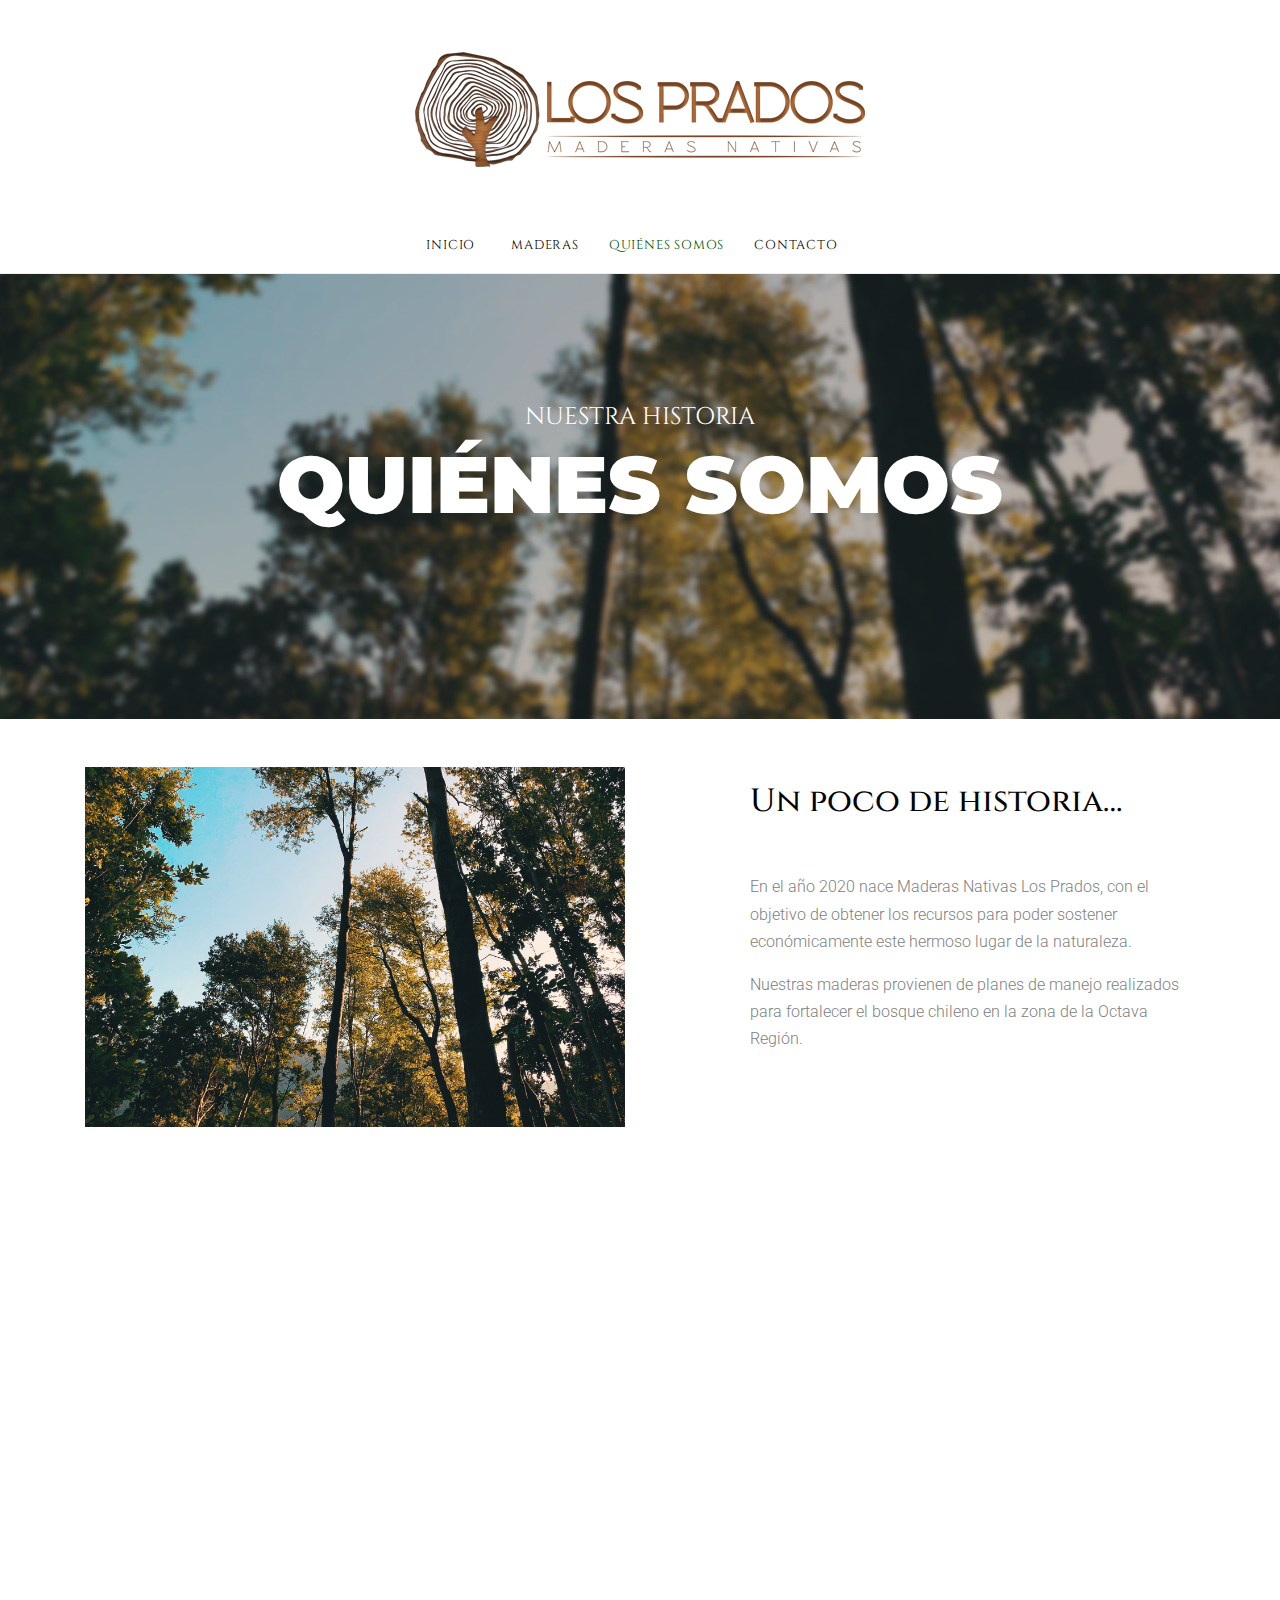
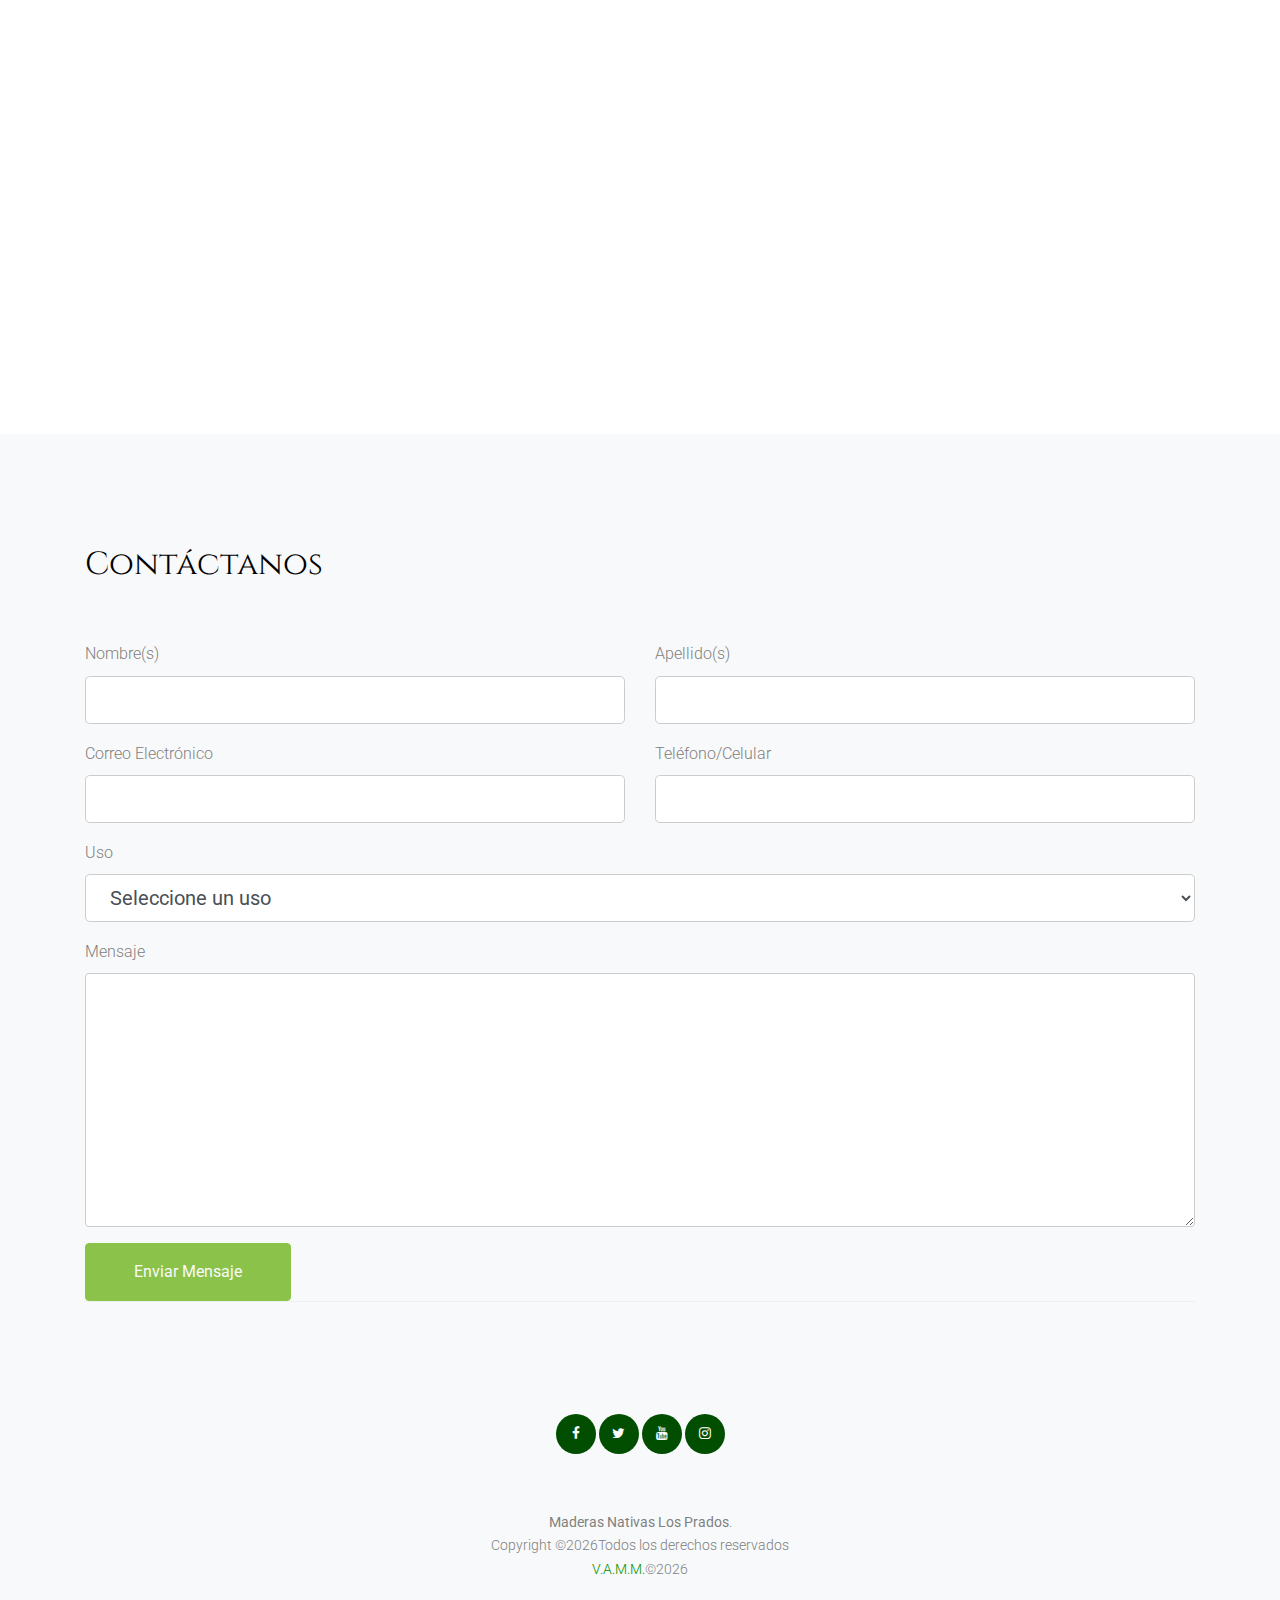
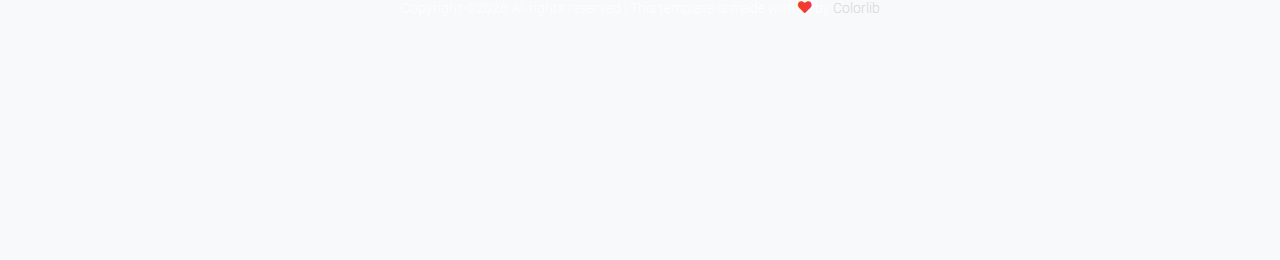
==== commit 442fc9e4: "Update about.html" ====
--- a/about.html
+++ b/about.html
@@ -271,15 +271,14 @@
           <div class="col-12">
             <div class="copyright">
                 <p>
-					Maderas Nativas Los Prados.<br>
-					<img src="images/logo.png" alt="" height="7%" width="7%" />
+			<b>Maderas Nativas Los Prados</b>.<br>
 					Copyright &copy;<script>document.write(new Date().getFullYear())</script>Todos los derechos reservados
 					<br>
-					<a href="mailto:vanm@outlook.cl">V.A.M.M.</a>&copy;<script>document.write(new Date().getFullYear())</script><a href="http://www.cre4te.com.ar"> &nbsp;   <img src="images/Logo-Cre4te-Web-Footer.png" alt="" width="3%" height="3%" /></a><br>
+					<a href="mailto:vanm@outlook.cl">V.A.M.M.</a>&copy;<script>document.write(new Date().getFullYear())</script><br>
 				</p>
 				<p style="color:#fff">
                     <!-- Link back to Colorlib can't be removed. Template is licensed under CC BY 3.0. -->
-                    Copyright &copy;<script>document.write(new Date().getFullYear());</script> All rights reserved | This template is made with <i class="icon-heart text-danger" aria-hidden="true"></i> by <a href="https://colorlib.com" target="_blank" >Colorlib</a>
+                    Copyright &copy;<script>document.write(new Date().getFullYear());</script> All rights reserved | This template is made with <i class="icon-heart text-danger" aria-hidden="true"></i> by <a href="https://colorlib.com" target="_blank" style="color:#D8D8D8" >Colorlib</a>
                     <!-- Link back to Colorlib can't be removed. Template is licensed under CC BY 3.0. -->
 				</p>
 
@@ -319,4 +318,4 @@
 
 </body>
 
-</html>+</html>
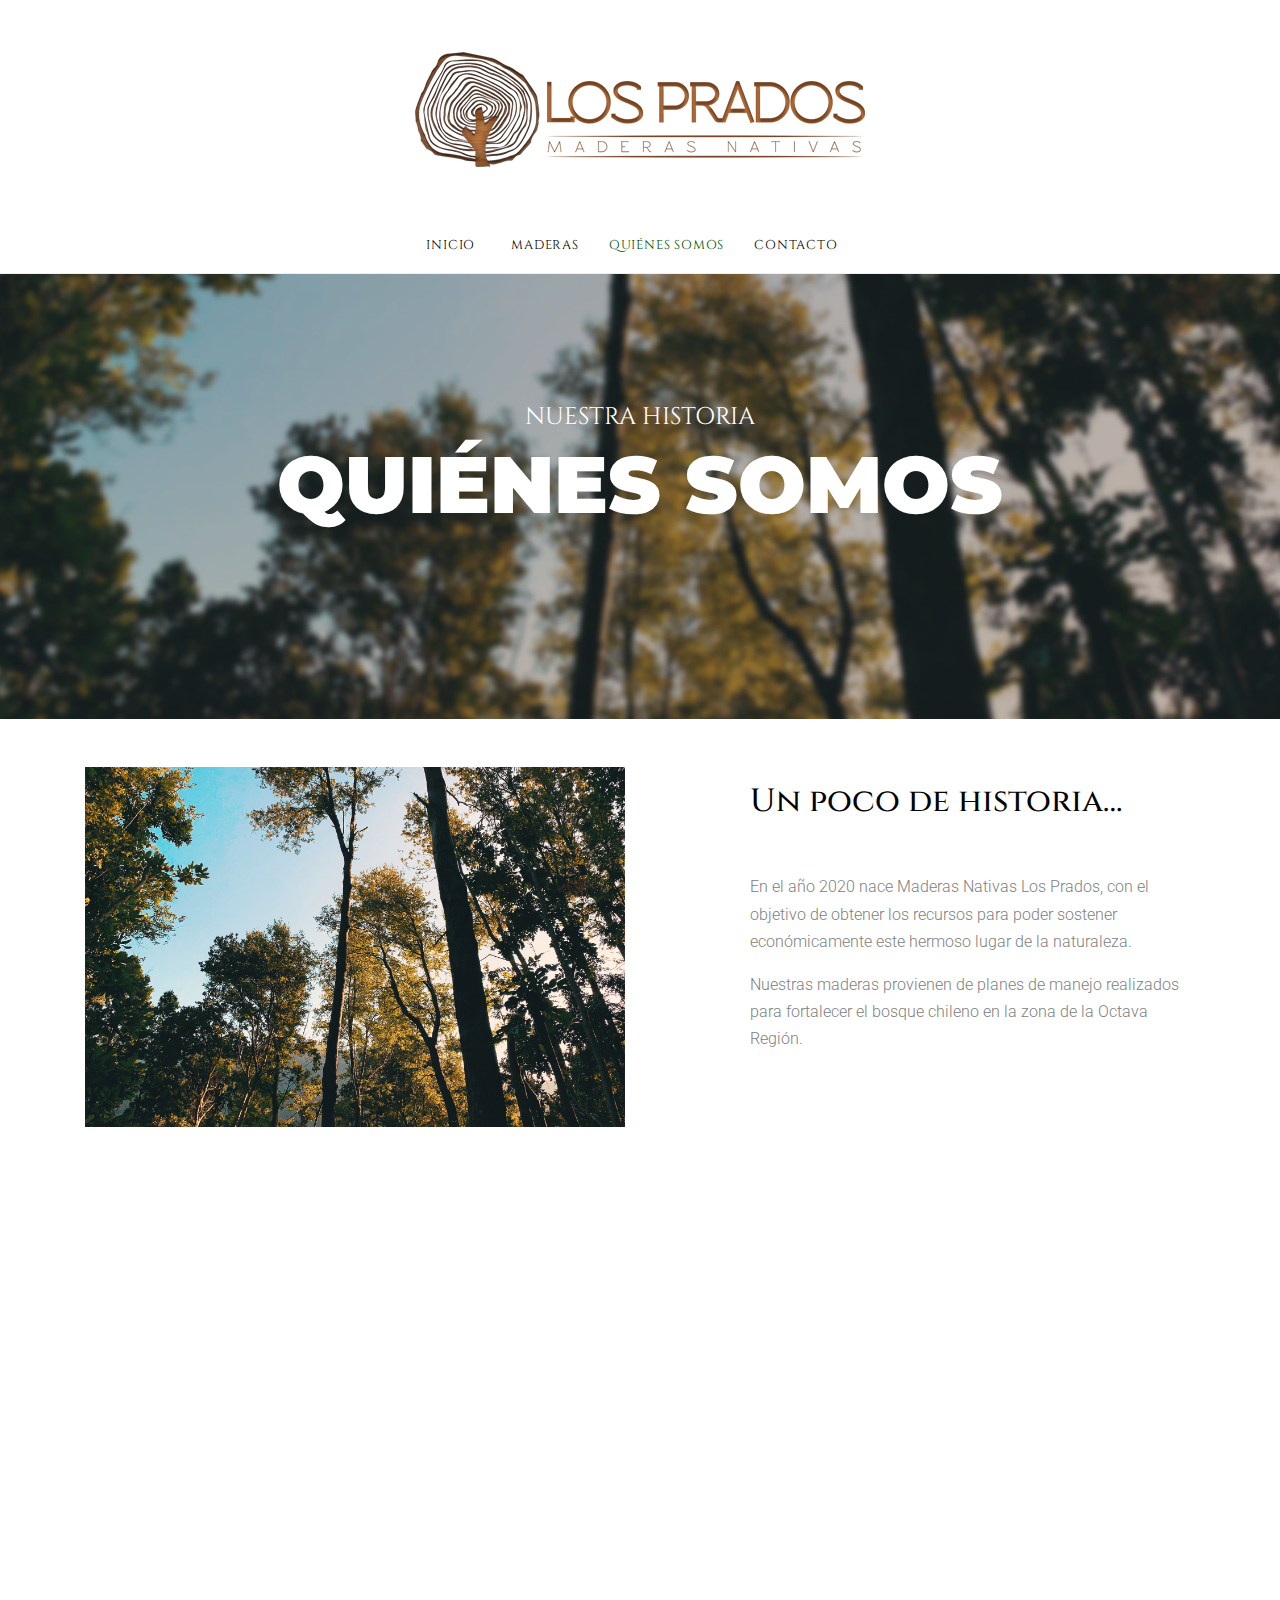
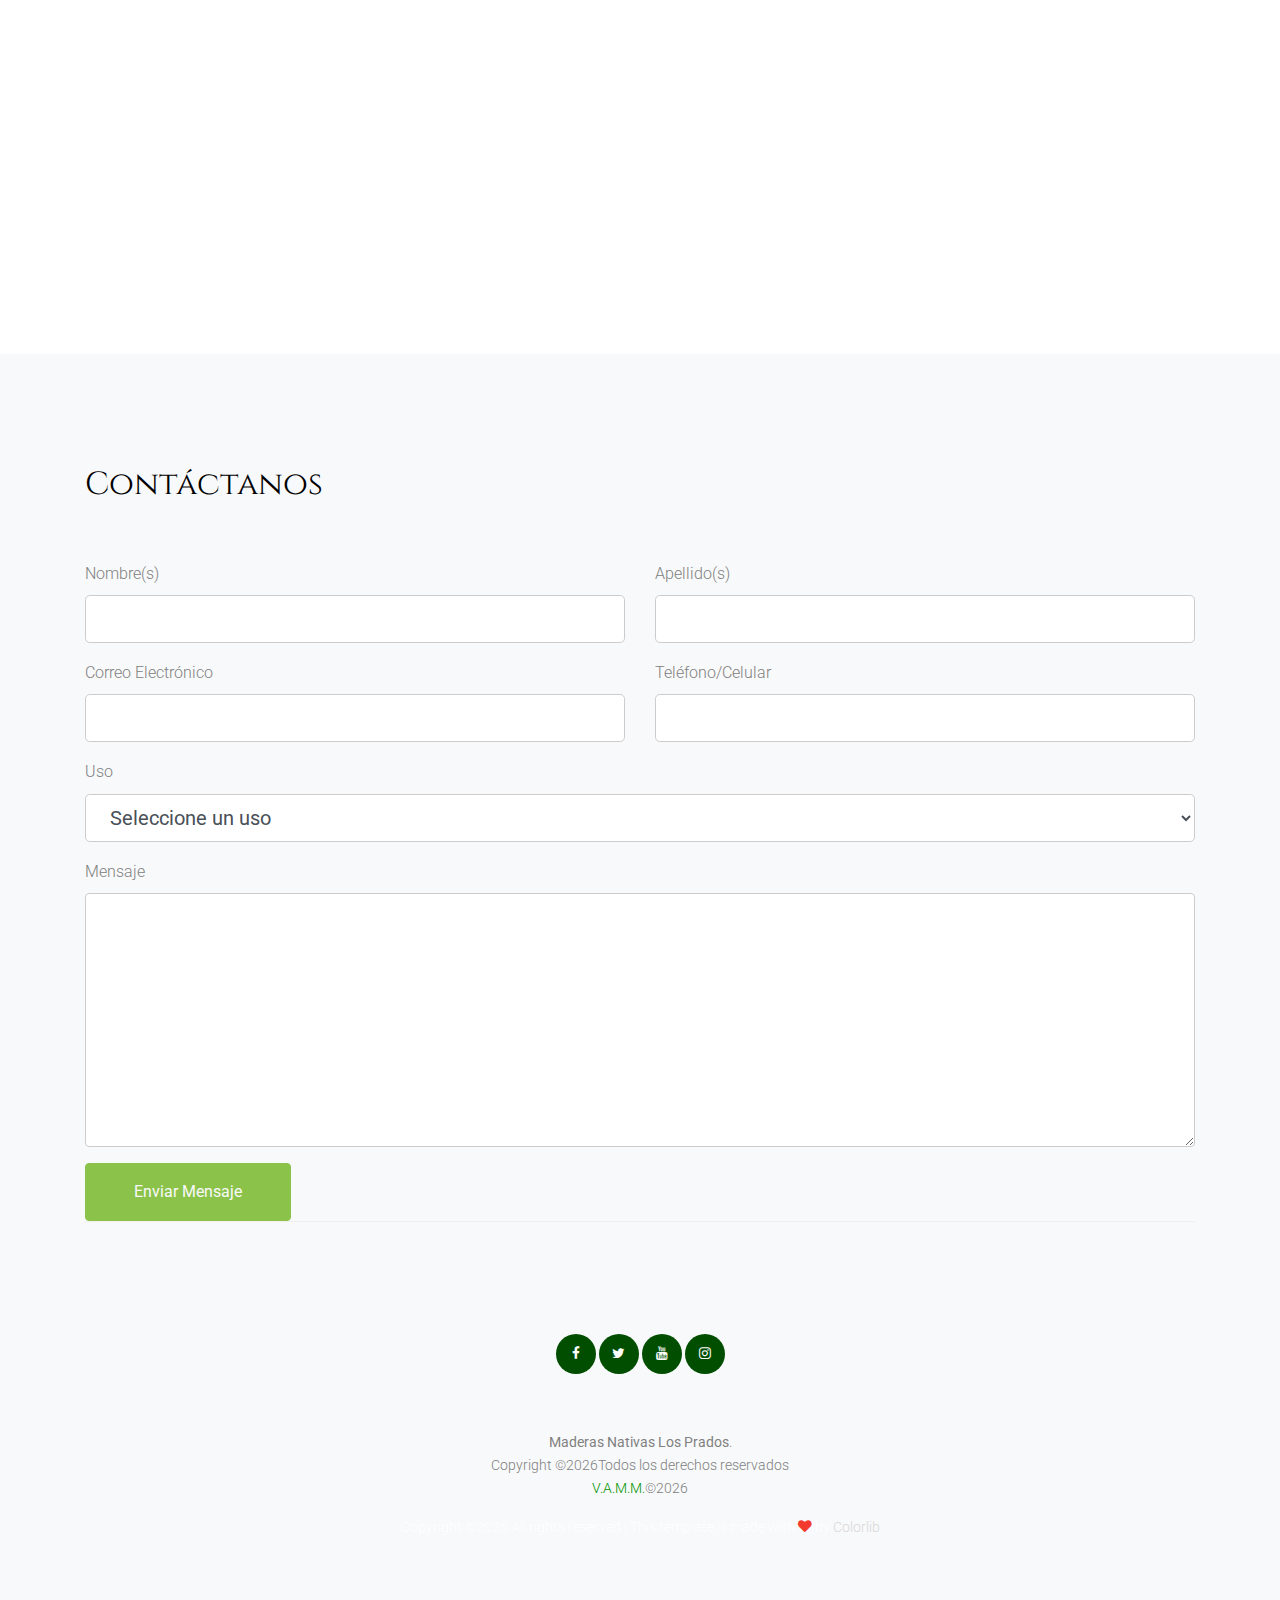
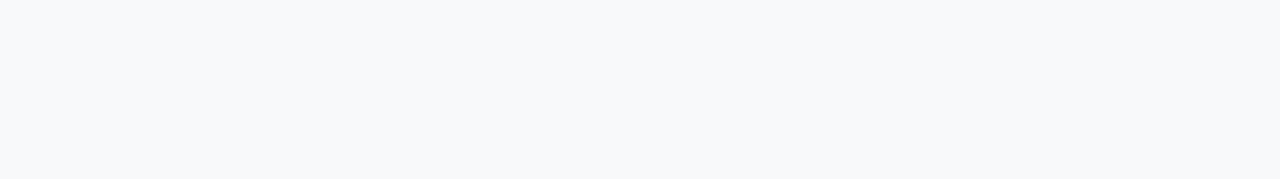
==== commit 52ef79fa: "Update about.html" ====
--- a/about.html
+++ b/about.html
@@ -157,14 +157,13 @@
     
     <div class="site-section site-section-sm site-blocks-1 border-0" data-aos="fade">
       <div class="container">
-        <div class="row">
+        <div class="row" align="center">
           <div class="col-md-6 col-lg-4 d-lg-flex mb-4 mb-lg-0 pl-4" data-aos="fade-up" data-aos-delay="">
             <div class="icon mr-4 align-self-start">
               <span class="icon-check_box"></span>
             </div>
             <div class="text">
-              <h2 class="font-heading-serif">Maderas Nativas</h2>
-              <p>Cada día nos esforzamos por tener la mayor cantidad de variedades en maderas nativas, manteniendo el estándar de calidad.</p>
+              <h2 class="font-heading-serif">Sustentabilidad</h2>
             </div>
           </div>
           <div class="col-md-6 col-lg-4 d-lg-flex mb-4 mb-lg-0 pl-4" data-aos="fade-up" data-aos-delay="100">
@@ -172,8 +171,7 @@
               <span class="flaticon-idea"></span>
             </div>
             <div class="text">
-              <h2 class="font-heading-serif">---/---</h2>
-              <p>textotextotextotexto texto textext text textxttetstxts text text text texttexttext text text text texttext texttext texttexttexttext texttexttext text texttext text text text text text.</p>
+              <h2 class="font-heading-serif">Competitividad</h2>
             </div>
           </div>
           <div class="col-md-6 col-lg-4 d-lg-flex mb-4 mb-lg-0 pl-4" data-aos="fade-up" data-aos-delay="200">
@@ -181,8 +179,7 @@
               <span class="icon-high_quality"></span>
             </div>
             <div class="text">
-              <h2 class="font-heading-serif">---/---</h2>
-              <p>texttexttexttexttexttexttext texttexttext texttexttext text text text text text text text texttexttexttexttext texttext text text text text</p>
+              <h2 class="font-heading-serif">Calidad</h2>
             </div>
           </div>
         </div>
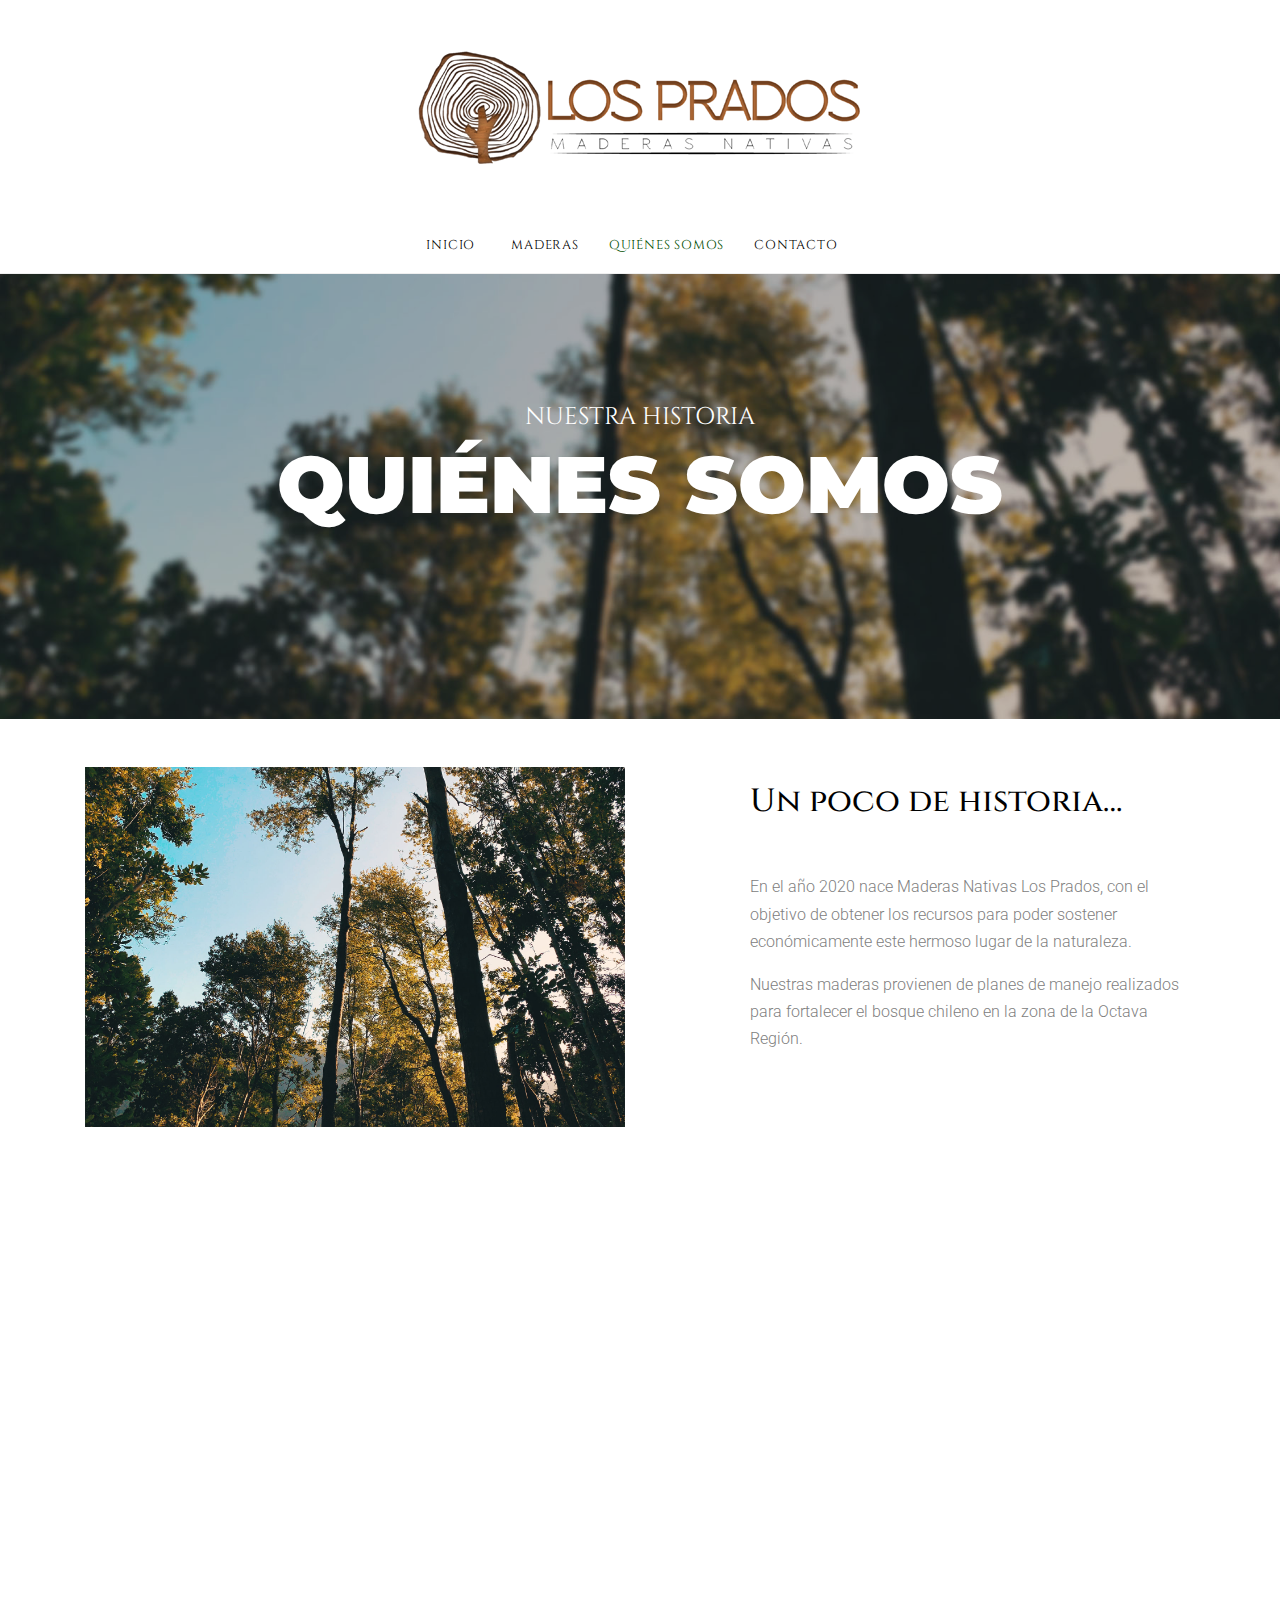
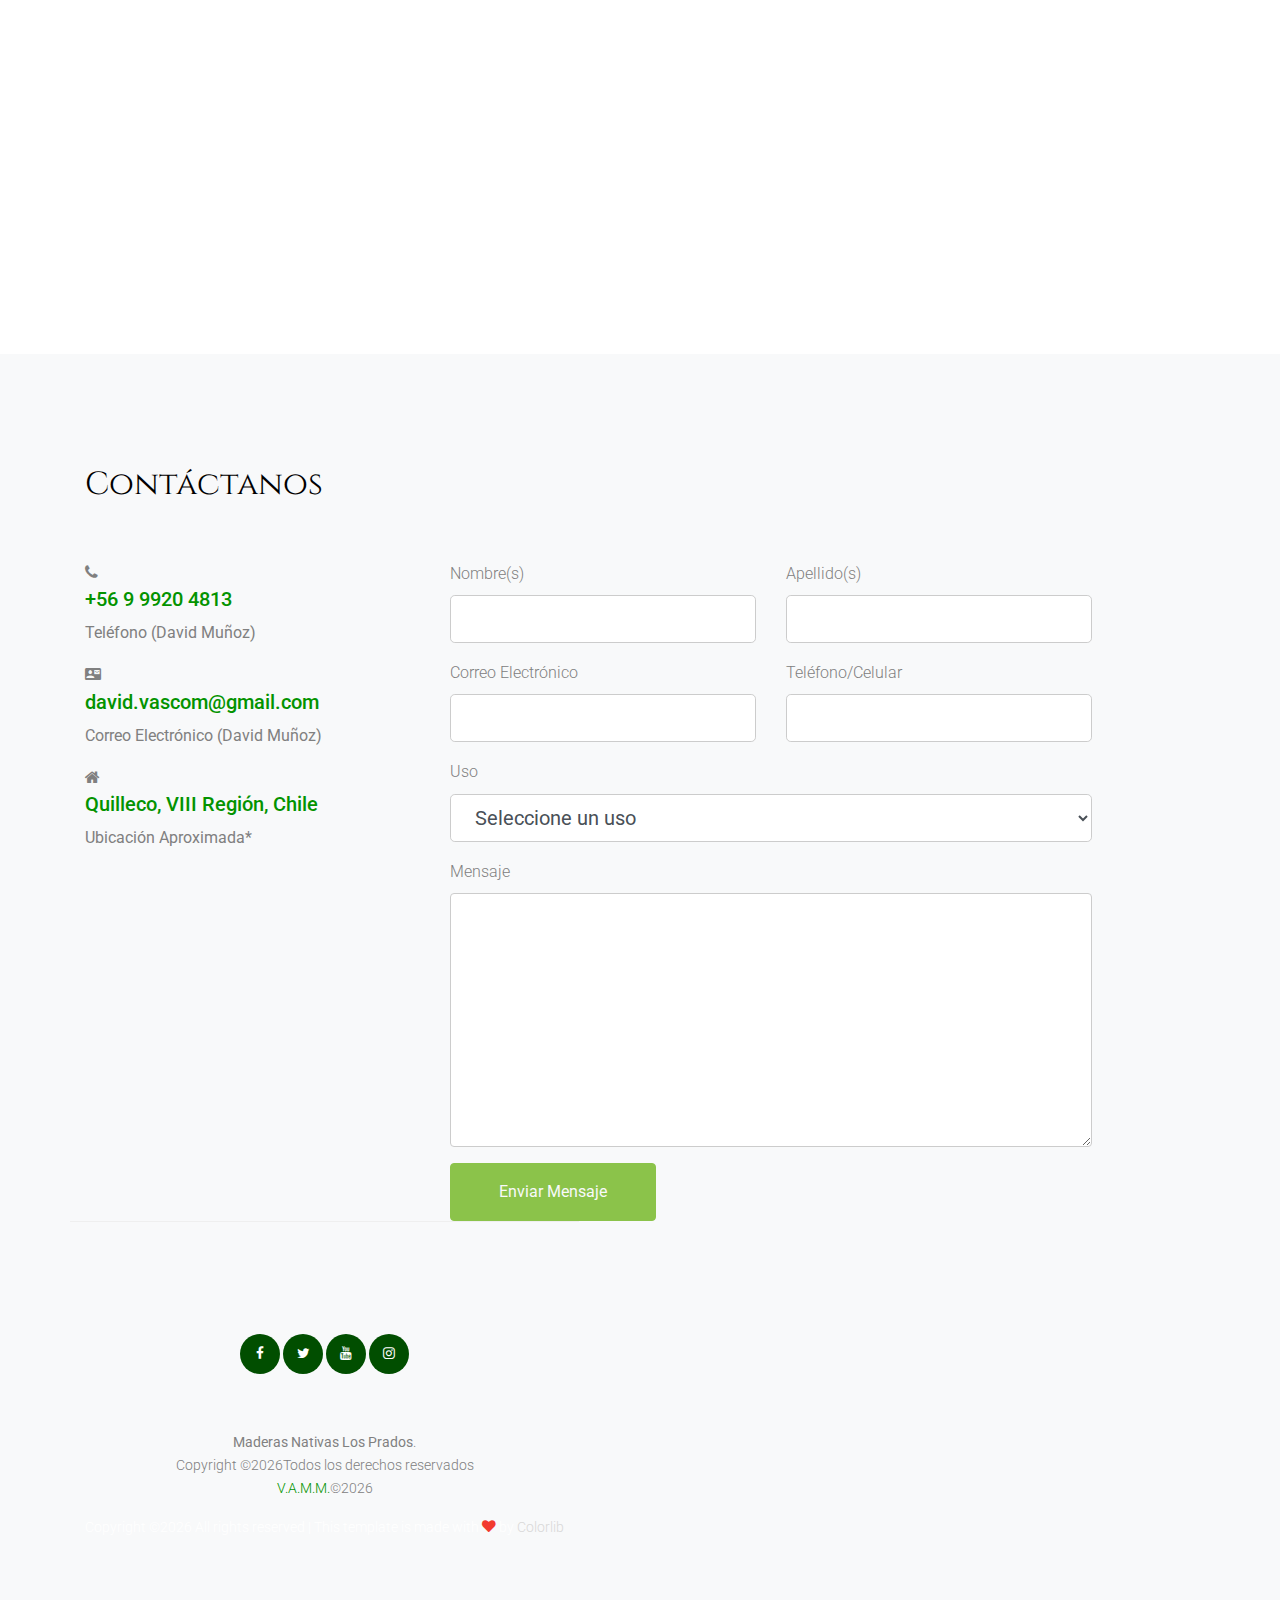
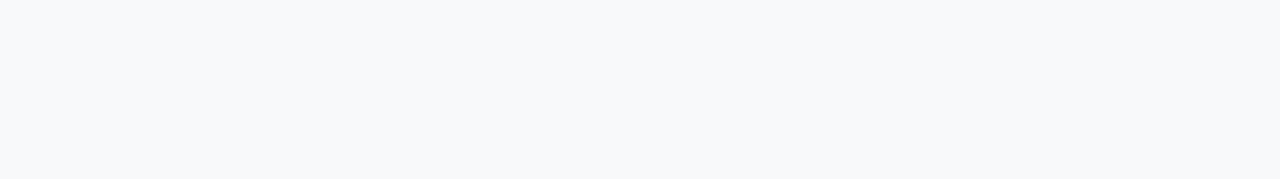
==== commit e599b9f5: "Update about.html" ====
--- a/about.html
+++ b/about.html
@@ -193,6 +193,33 @@
             <div class="section-title mb-5">
               <h2>Contáctanos</h2>
             </div>
+		  <div class="row">
+						<div class="col-lg-4 d-flex flex-column address-wrap">
+							<div class="single-contact-address d-flex flex-row">
+								<div class="icon">
+									<span class="lnr lnr-home"></span>
+								</div>
+							</div>
+							<div class="single-contact-address d-flex flex-row">
+								<div class="icon">
+									<span class="lnr lnr-phone-handset"></span>
+								</div>
+								<div class="contact-details">
+									<span class="icon-phone"></span>
+									<a href="tel:+56999204813"><h5 href="tel:+56999204813">+56 9 9920 4813</h5></a>
+									<p><b>Teléfono (David Muñoz)</b></p>
+									<span class="icon-contact_mail"></span>
+									<a href="mailto:david.vascom@gmail.com"><h5 href="mailto:david.vascom@gmail.com">david.vascom@gmail.com</h5></a>
+									<p><b>Correo Electrónico (David Muñoz)</b></p>
+									<span class="icon-home"></span>
+									<a href="https://www.google.com/maps/place/Quilleco,+B%C3%ADo+B%C3%ADo,+Chile/@-37.4741466,-71.9923753,15z/data=!3m1!4b1!4m5!3m4!1s0x966c0f7d281f63e7:0x77b07a1561aa0a6c!8m2!3d-37.4741645!4d-71.9836205"><h5>Quilleco, VIII Región, Chile</h5></a>
+									<p><b>Ubicación Aproximada*</b></p><br>
+									<iframe src="https://www.google.com/maps/embed?pb=!1m18!1m12!1m3!1d31012.24838474542!2d-71.96839441373974!3d-37.49382168737155!2m3!1f0!2f0!3f0!3m2!1i1024!2i768!4f13.1!3m3!1m2!1s0x966c0f7d281f63e7%3A0x77b07a1561aa0a6c!2zUXVpbGxlY28sIELDrW8gQsOtbywgQ2hpbGU!5e1!3m2!1ses-419!2sar!4v1581834356898!5m2!1ses-419!2sar" width="300" height="225" frameborder="0" style="border:0;" allowfullscreen=""></iframe>
+								</div>
+							</div>
+							<div class="single-contact-address d-flex flex-row">
+							</div>
+						</div>
             <form action="mail.php" method="post">
               
                   <div class="row">
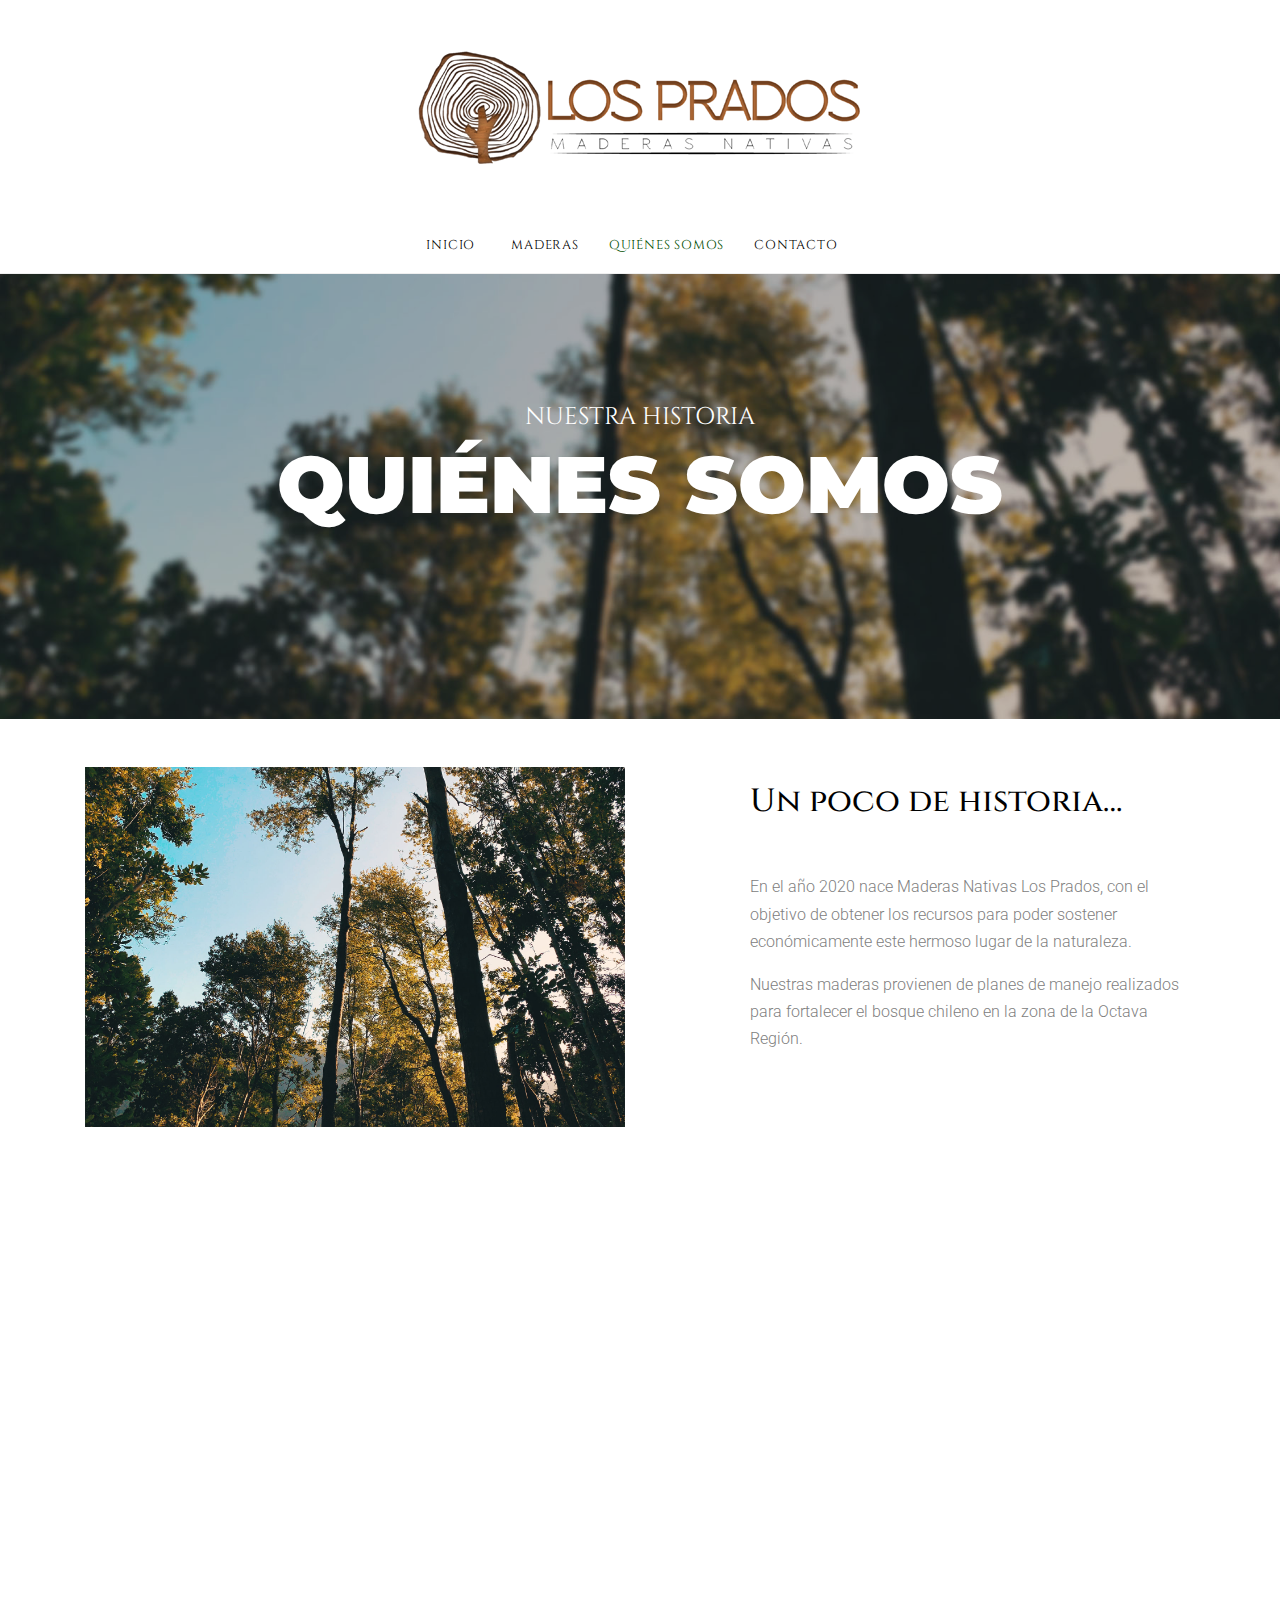
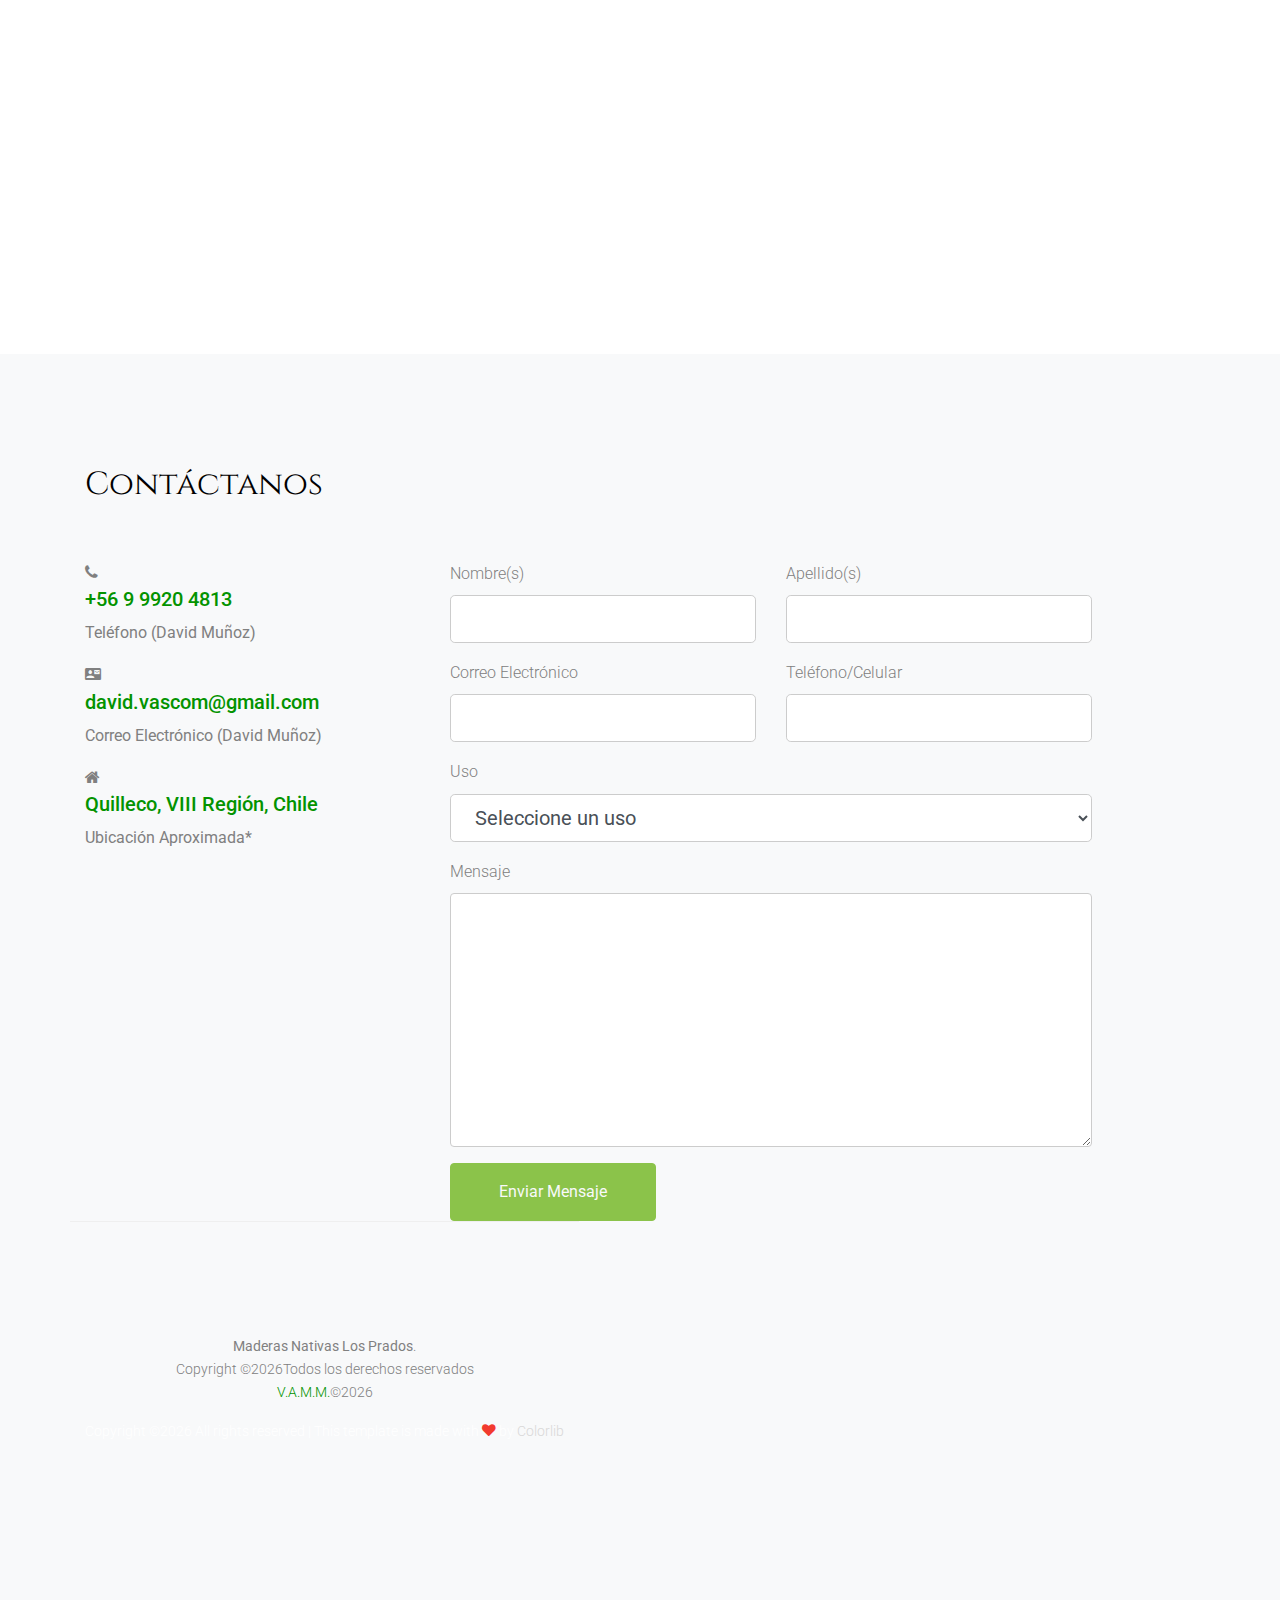
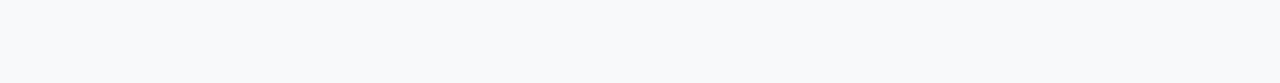
==== commit 68f94888: "Update about.html" ====
--- a/about.html
+++ b/about.html
@@ -283,12 +283,6 @@
         
         <div class="row">
           <div class="col-12 text-center">
-            <div class="social-icons">
-              <a href="#"><span class="icon-facebook"></span></a>
-              <a href="#"><span class="icon-twitter"></span></a>
-              <a href="#"><span class="icon-youtube"></span></a>
-              <a href="#"><span class="icon-instagram"></span></a>
-            </div>
           </div>
         </div>
         <div class="row">
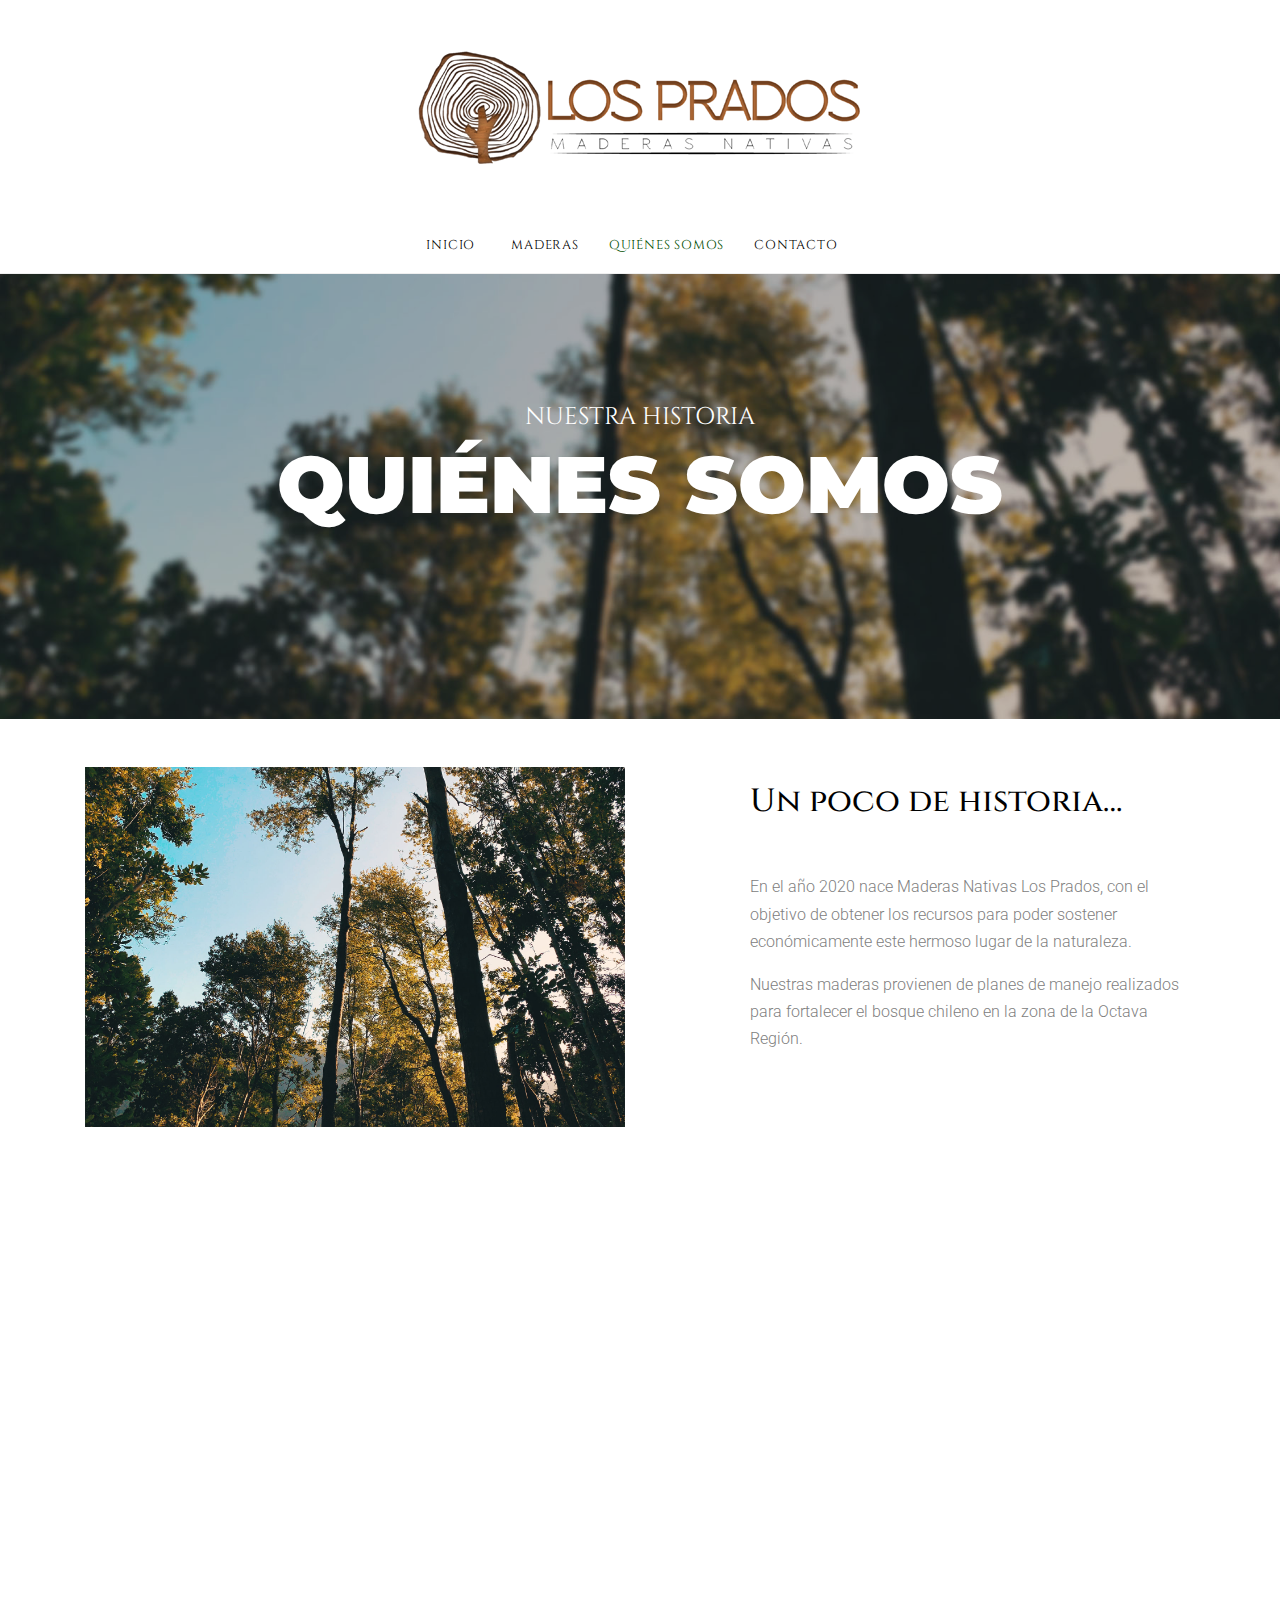
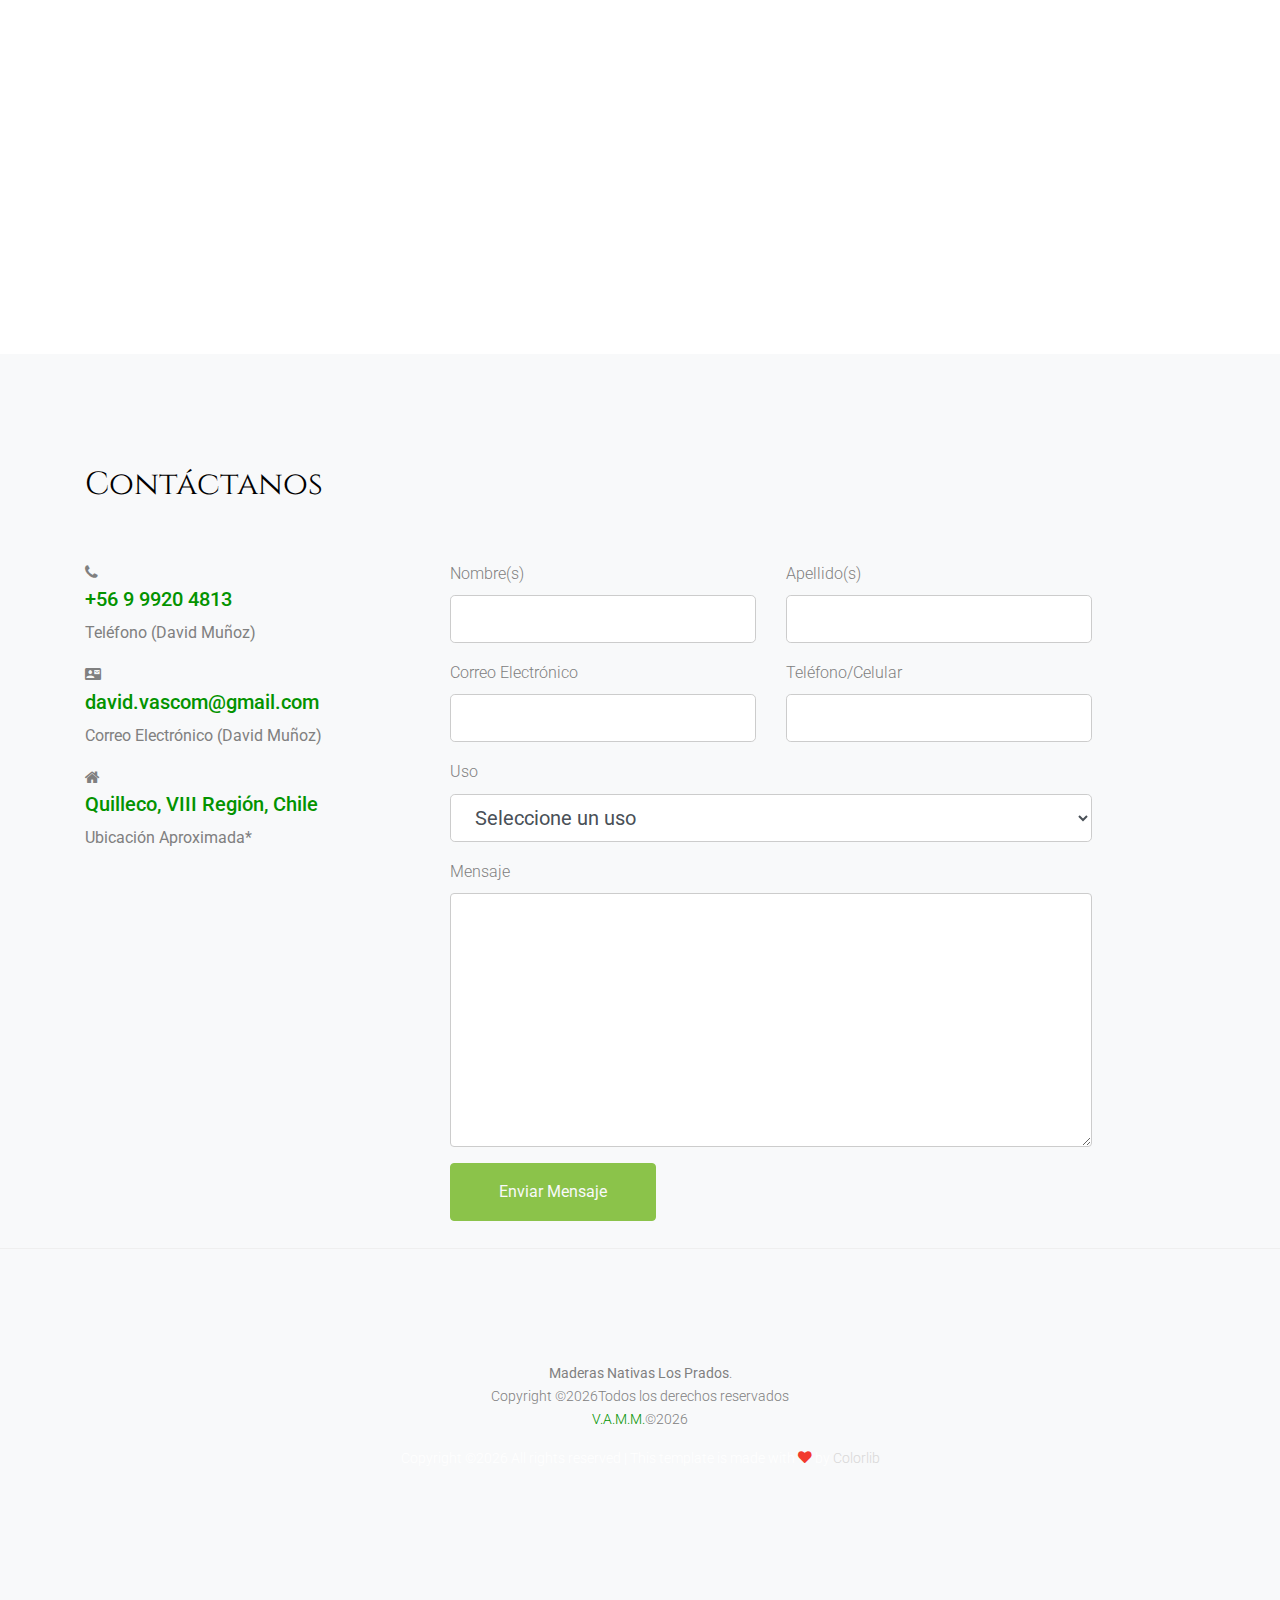
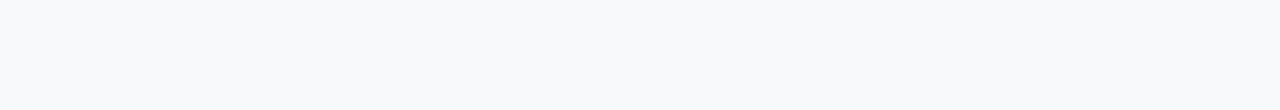
==== commit 18c28984: "Update about.html" ====
--- a/about.html
+++ b/about.html
@@ -155,8 +155,8 @@
       </div>
     </div>
     
-    <div class="site-section site-section-sm site-blocks-1 border-0" data-aos="fade">
-      <div class="container">
+    <div class="site-section site-section-sm site-blocks-1 border-0" data-aos="fade" align="center">
+      <div class="container" align="center">
         <div class="row" align="center">
           <div class="col-md-6 col-lg-4 d-lg-flex mb-4 mb-lg-0 pl-4" data-aos="fade-up" data-aos-delay="">
             <div class="icon mr-4 align-self-start">
@@ -275,9 +275,10 @@
         </div>
 
         
-
-    
-    
+      </div>
+    </div>
+
+    <br>
     <div class="footer">
       <div class="container">
         
